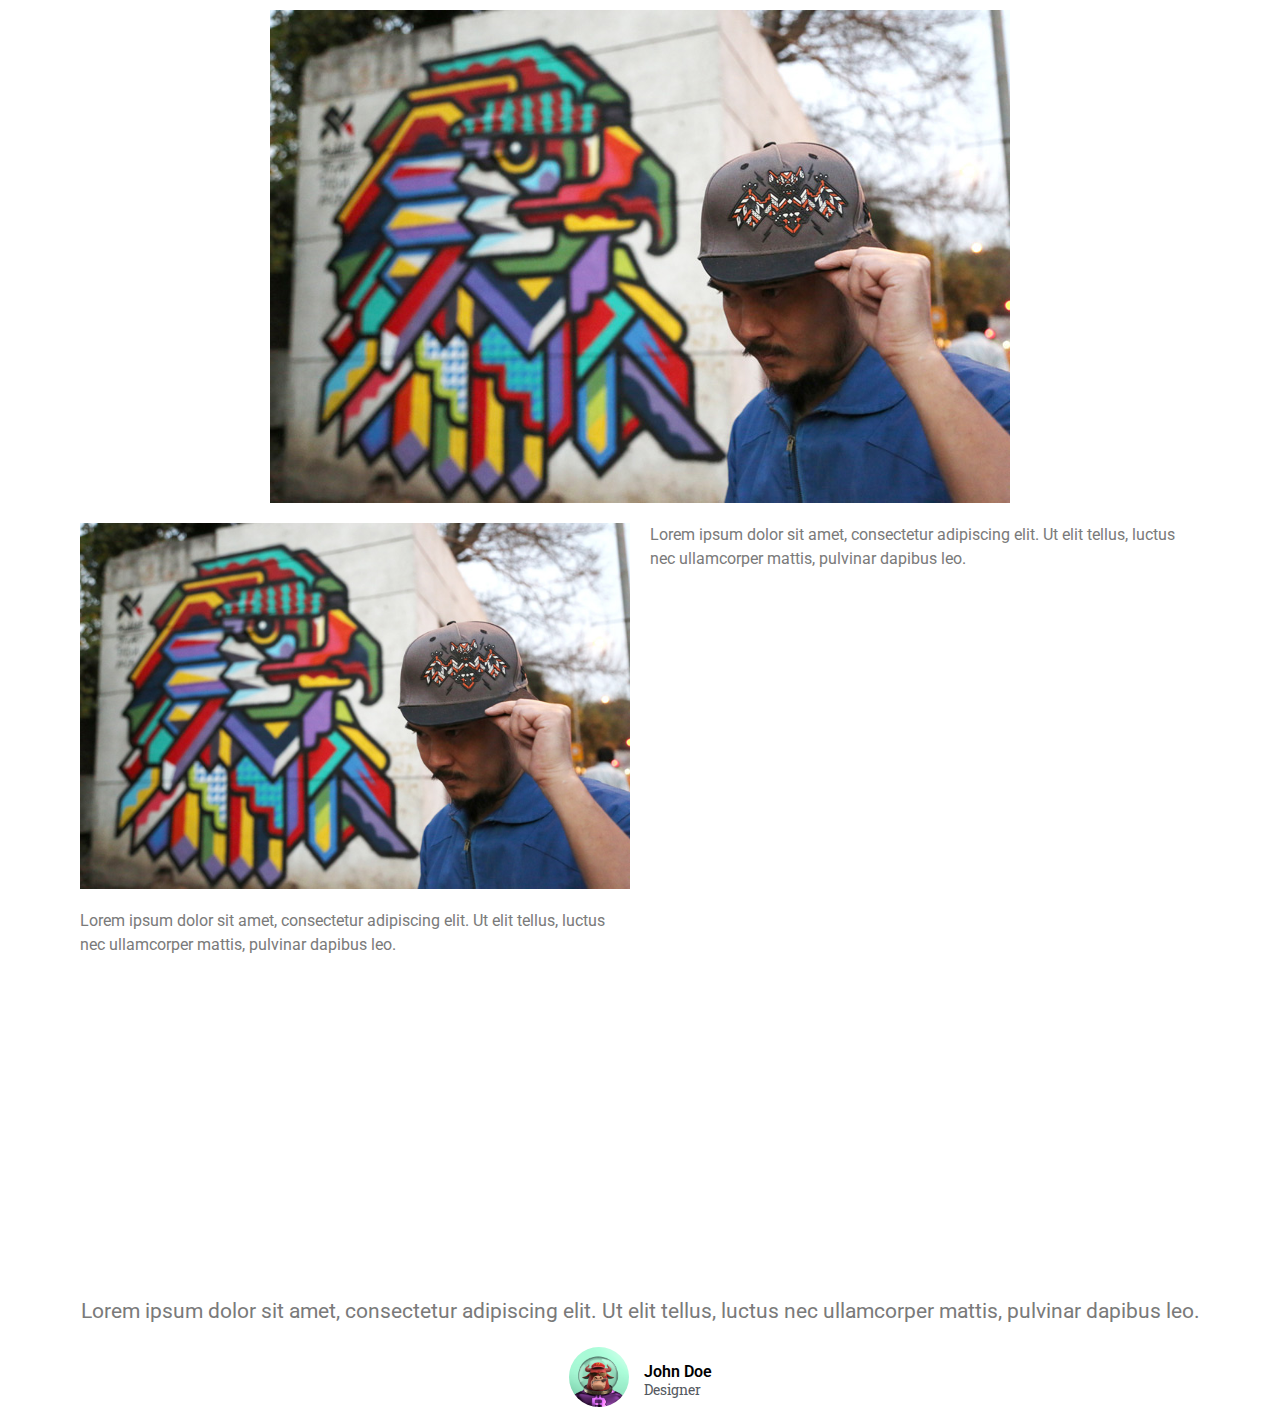
==== about/index.html @ 9af75d00 "3" ====
<!DOCTYPE html>
<html lang="en-US">
<head>
	<meta charset="UTF-8">
		<title>About &#8211; Rukkiat</title>
<meta name="robots" content="max-image-preview:large">
<link rel="dns-prefetch" href="//s.w.org">
<link rel="alternate" type="application/rss+xml" title="Rukkiat &raquo; Feed" href="/feed/">
<link rel="alternate" type="application/rss+xml" title="Rukkiat &raquo; Comments Feed" href="/comments/feed/">
		<script type="text/javascript">
			window._wpemojiSettings = {"baseUrl":"https:\/\/s.w.org\/images\/core\/emoji\/13.1.0\/72x72\/","ext":".png","svgUrl":"https:\/\/s.w.org\/images\/core\/emoji\/13.1.0\/svg\/","svgExt":".svg","source":{"concatemoji":"\/wp-includes\/js\/wp-emoji-release.min.js?ver=5.8"}};
			!function(e,a,t){var n,r,o,i=a.createElement("canvas"),p=i.getContext&&i.getContext("2d");function s(e,t){var a=String.fromCharCode;p.clearRect(0,0,i.width,i.height),p.fillText(a.apply(this,e),0,0);e=i.toDataURL();return p.clearRect(0,0,i.width,i.height),p.fillText(a.apply(this,t),0,0),e===i.toDataURL()}function c(e){var t=a.createElement("script");t.src=e,t.defer=t.type="text/javascript",a.getElementsByTagName("head")[0].appendChild(t)}for(o=Array("flag","emoji"),t.supports={everything:!0,everythingExceptFlag:!0},r=0;r<o.length;r++)t.supports[o[r]]=function(e){if(!p||!p.fillText)return!1;switch(p.textBaseline="top",p.font="600 32px Arial",e){case"flag":return s([127987,65039,8205,9895,65039],[127987,65039,8203,9895,65039])?!1:!s([55356,56826,55356,56819],[55356,56826,8203,55356,56819])&&!s([55356,57332,56128,56423,56128,56418,56128,56421,56128,56430,56128,56423,56128,56447],[55356,57332,8203,56128,56423,8203,56128,56418,8203,56128,56421,8203,56128,56430,8203,56128,56423,8203,56128,56447]);case"emoji":return!s([10084,65039,8205,55357,56613],[10084,65039,8203,55357,56613])}return!1}(o[r]),t.supports.everything=t.supports.everything&&t.supports[o[r]],"flag"!==o[r]&&(t.supports.everythingExceptFlag=t.supports.everythingExceptFlag&&t.supports[o[r]]);t.supports.everythingExceptFlag=t.supports.everythingExceptFlag&&!t.supports.flag,t.DOMReady=!1,t.readyCallback=function(){t.DOMReady=!0},t.supports.everything||(n=function(){t.readyCallback()},a.addEventListener?(a.addEventListener("DOMContentLoaded",n,!1),e.addEventListener("load",n,!1)):(e.attachEvent("onload",n),a.attachEvent("onreadystatechange",function(){"complete"===a.readyState&&t.readyCallback()})),(n=t.source||{}).concatemoji?c(n.concatemoji):n.wpemoji&&n.twemoji&&(c(n.twemoji),c(n.wpemoji)))}(window,document,window._wpemojiSettings);
		</script>
		<style type="text/css">img.wp-smiley,
img.emoji {
	display: inline !important;
	border: none !important;
	box-shadow: none !important;
	height: 1em !important;
	width: 1em !important;
	margin: 0 .07em !important;
	vertical-align: -0.1em !important;
	background: none !important;
	padding: 0 !important;
}</style>
	<link rel="stylesheet" id="wp-block-library-css" href="/wp-includes/css/dist/block-library/style.min.css?ver=5.8" type="text/css" media="all">
<link rel="stylesheet" id="contact-form-7-css" href="/wp-content/plugins/contact-form-7/includes/css/styles.css?ver=5.4.2" type="text/css" media="all">
<link rel="stylesheet" id="hello-elementor-css" href="/wp-content/themes/hello-elementor/style.min.css?ver=2.4.1" type="text/css" media="all">
<link rel="stylesheet" id="hello-elementor-theme-style-css" href="/wp-content/themes/hello-elementor/theme.min.css?ver=2.4.1" type="text/css" media="all">
<link rel="stylesheet" id="elementor-frontend-css" href="/wp-content/plugins/elementor/assets/css/frontend.min.css?ver=3.3.1" type="text/css" media="all">
<style id="elementor-frontend-inline-css" type="text/css">@font-face{font-family:eicons;src:url(/wp-content/plugins/elementor/assets/lib/eicons/fonts/eicons.eot?5.10.0);src:url(/wp-content/plugins/elementor/assets/lib/eicons/fonts/eicons.eot?5.10.0#iefix) format("embedded-opentype"),url(/wp-content/plugins/elementor/assets/lib/eicons/fonts/eicons.woff2?5.10.0) format("woff2"),url(/wp-content/plugins/elementor/assets/lib/eicons/fonts/eicons.woff?5.10.0) format("woff"),url(/wp-content/plugins/elementor/assets/lib/eicons/fonts/eicons.ttf?5.10.0) format("truetype"),url(/wp-content/plugins/elementor/assets/lib/eicons/fonts/eicons.svg?5.10.0#eicon) format("svg");font-weight:400;font-style:normal}</style>
<link rel="stylesheet" id="elementor-post-5-css" href="/wp-content/uploads/elementor/css/post-5.css?ver=1628409809" type="text/css" media="all">
<link rel="stylesheet" id="elementor-icons-css" href="/wp-content/plugins/elementor/assets/lib/eicons/css/elementor-icons.min.css?ver=5.12.0" type="text/css" media="all">
<link rel="stylesheet" id="elementor-global-css" href="/wp-content/uploads/elementor/css/global.css?ver=1628410390" type="text/css" media="all">
<link rel="stylesheet" id="google-fonts-1-css" href="https://fonts.googleapis.com/css?family=Roboto%3A100%2C100italic%2C200%2C200italic%2C300%2C300italic%2C400%2C400italic%2C500%2C500italic%2C600%2C600italic%2C700%2C700italic%2C800%2C800italic%2C900%2C900italic%7CRoboto+Slab%3A100%2C100italic%2C200%2C200italic%2C300%2C300italic%2C400%2C400italic%2C500%2C500italic%2C600%2C600italic%2C700%2C700italic%2C800%2C800italic%2C900%2C900italic&#038;display=auto&#038;ver=5.8" type="text/css" media="all">
		<script>
			/* <![CDATA[ */
			var rcewpp = {
				"ajax_url":"/wp-admin/admin-ajax.php",
				"nonce": "a46f7998d0",
				"home_url": ""
			};
			/* ]]\> */
		</script>
		<script type="text/javascript" src="/wp-includes/js/jquery/jquery.min.js?ver=3.6.0" id="jquery-core-js"></script>
<script type="text/javascript" src="/wp-includes/js/jquery/jquery-migrate.min.js?ver=3.3.2" id="jquery-migrate-js"></script>
<link rel="https://api.w.org/" href="/wp-json/">
<link rel="alternate" type="application/json" href="/wp-json/wp/v2/pages/26">
<link rel="EditURI" type="application/rsd+xml" title="RSD" href="/xmlrpc.php?rsd">
<link rel="wlwmanifest" type="application/wlwmanifest+xml" href="/wp-includes/wlwmanifest.xml"> 
<meta name="generator" content="WordPress 5.8">
<link rel="canonical" href="/about/">
<link rel="shortlink" href="/?p=26">
<link rel="alternate" type="application/json+oembed" href="/wp-json/oembed/1.0/embed?url=%2Fabout%2F">
<link rel="alternate" type="text/xml+oembed" href="/wp-json/oembed/1.0/embed?url=%2Fabout%2F&#038;format=xml">
	<meta name="viewport" content="width=device-width, initial-scale=1.0, viewport-fit=cover">
</head>
<body class="page-template page-template-elementor_canvas page page-id-26 wp-custom-logo elementor-default elementor-template-canvas elementor-kit-5 elementor-page elementor-page-26">
			<div data-elementor-type="wp-page" data-elementor-id="26" class="elementor elementor-26" data-elementor-settings="[]">
							<div class="elementor-section-wrap">
							<section class="elementor-section elementor-top-section elementor-element elementor-element-82b0b94 elementor-section-boxed elementor-section-height-default elementor-section-height-default elementor-invisible" data-id="82b0b94" data-element_type="section" data-settings="{&quot;animation&quot;:&quot;fadeInUp&quot;}">
						<div class="elementor-container elementor-column-gap-default">
					<div class="elementor-column elementor-col-100 elementor-top-column elementor-element elementor-element-0d134ef" data-id="0d134ef" data-element_type="column">
			<div class="elementor-widget-wrap elementor-element-populated">
								<div class="elementor-element elementor-element-d930f3a elementor-widget elementor-widget-image" data-id="d930f3a" data-element_type="widget" data-widget_type="image.default">
				<div class="elementor-widget-container">
															<img width="740" height="493" src="/wp-content/uploads/2021/08/brooklyn-street-art-rukkit_pranav-mehta-new-delhi-street-art-india-02-15-web-4.jpg" class="attachment-large size-large" alt="" loading="lazy" srcset="/wp-content/uploads/2021/08/brooklyn-street-art-rukkit_pranav-mehta-new-delhi-street-art-india-02-15-web-4.jpg 740w, /wp-content/uploads/2021/08/brooklyn-street-art-rukkit_pranav-mehta-new-delhi-street-art-india-02-15-web-4-300x200.jpg 300w" sizes="(max-width: 740px) 100vw, 740px">															</div>
				</div>
					</div>
		</div>
							</div>
		</section>
				<section class="elementor-section elementor-top-section elementor-element elementor-element-dba617e elementor-section-boxed elementor-section-height-default elementor-section-height-default" data-id="dba617e" data-element_type="section">
						<div class="elementor-container elementor-column-gap-default">
					<div class="elementor-column elementor-col-50 elementor-top-column elementor-element elementor-element-863deff" data-id="863deff" data-element_type="column">
			<div class="elementor-widget-wrap elementor-element-populated">
								<div class="elementor-element elementor-element-8714e3c elementor-invisible elementor-widget elementor-widget-image" data-id="8714e3c" data-element_type="widget" data-settings="{&quot;_animation&quot;:&quot;fadeInRight&quot;}" data-widget_type="image.default">
				<div class="elementor-widget-container">
															<img width="740" height="493" src="/wp-content/uploads/2021/08/brooklyn-street-art-rukkit_pranav-mehta-new-delhi-street-art-india-02-15-web-4.jpg" class="attachment-large size-large" alt="" loading="lazy" srcset="/wp-content/uploads/2021/08/brooklyn-street-art-rukkit_pranav-mehta-new-delhi-street-art-india-02-15-web-4.jpg 740w, /wp-content/uploads/2021/08/brooklyn-street-art-rukkit_pranav-mehta-new-delhi-street-art-india-02-15-web-4-300x200.jpg 300w" sizes="(max-width: 740px) 100vw, 740px">															</div>
				</div>
					</div>
		</div>
				<div class="elementor-column elementor-col-50 elementor-top-column elementor-element elementor-element-c6c9f67" data-id="c6c9f67" data-element_type="column">
			<div class="elementor-widget-wrap elementor-element-populated">
								<div class="elementor-element elementor-element-fffaead elementor-widget elementor-widget-text-editor" data-id="fffaead" data-element_type="widget" data-widget_type="text-editor.default">
				<div class="elementor-widget-container">
								<p>Lorem ipsum dolor sit amet, consectetur adipiscing elit. Ut elit tellus, luctus nec ullamcorper mattis, pulvinar dapibus leo.</p>						</div>
				</div>
					</div>
		</div>
							</div>
		</section>
				<section class="elementor-section elementor-top-section elementor-element elementor-element-5934246 elementor-section-boxed elementor-section-height-default elementor-section-height-default" data-id="5934246" data-element_type="section">
						<div class="elementor-container elementor-column-gap-default">
					<div class="elementor-column elementor-col-50 elementor-top-column elementor-element elementor-element-d842a00" data-id="d842a00" data-element_type="column">
			<div class="elementor-widget-wrap elementor-element-populated">
								<div class="elementor-element elementor-element-6d021fa elementor-widget elementor-widget-text-editor" data-id="6d021fa" data-element_type="widget" data-widget_type="text-editor.default">
				<div class="elementor-widget-container">
								<p>Lorem ipsum dolor sit amet, consectetur adipiscing elit. Ut elit tellus, luctus nec ullamcorper mattis, pulvinar dapibus leo.</p>						</div>
				</div>
					</div>
		</div>
				<div class="elementor-column elementor-col-50 elementor-top-column elementor-element elementor-element-4a0b9d9" data-id="4a0b9d9" data-element_type="column">
			<div class="elementor-widget-wrap elementor-element-populated">
								<div class="elementor-element elementor-element-dd2e26c elementor-invisible elementor-widget elementor-widget-image" data-id="dd2e26c" data-element_type="widget" data-settings="{&quot;_animation&quot;:&quot;fadeInLeft&quot;}" data-widget_type="image.default">
				<div class="elementor-widget-container">
															<img width="740" height="493" src="/wp-content/uploads/2021/08/brooklyn-street-art-rukkit_pranav-mehta-new-delhi-street-art-india-02-15-web-3-1.jpg" class="attachment-large size-large" alt="" loading="lazy" srcset="/wp-content/uploads/2021/08/brooklyn-street-art-rukkit_pranav-mehta-new-delhi-street-art-india-02-15-web-3-1.jpg 740w, /wp-content/uploads/2021/08/brooklyn-street-art-rukkit_pranav-mehta-new-delhi-street-art-india-02-15-web-3-1-300x200.jpg 300w" sizes="(max-width: 740px) 100vw, 740px">															</div>
				</div>
					</div>
		</div>
							</div>
		</section>
				<section class="elementor-section elementor-top-section elementor-element elementor-element-200b4a1 elementor-section-boxed elementor-section-height-default elementor-section-height-default" data-id="200b4a1" data-element_type="section">
						<div class="elementor-container elementor-column-gap-default">
					<div class="elementor-column elementor-col-100 elementor-top-column elementor-element elementor-element-8a91055" data-id="8a91055" data-element_type="column">
			<div class="elementor-widget-wrap elementor-element-populated">
								<div class="elementor-element elementor-element-5a624de elementor-widget elementor-widget-testimonial" data-id="5a624de" data-element_type="widget" data-widget_type="testimonial.default">
				<div class="elementor-widget-container">
					<div class="elementor-testimonial-wrapper elementor-testimonial-text-align-center">
							<div class="elementor-testimonial-content">Lorem ipsum dolor sit amet, consectetur adipiscing elit. Ut elit tellus, luctus nec ullamcorper mattis, pulvinar dapibus leo.</div>
			
						<div class="elementor-testimonial-meta elementor-has-image elementor-testimonial-image-position-aside">
				<div class="elementor-testimonial-meta-inner">
											<div class="elementor-testimonial-image">
							<img width="2048" height="2048" src="/wp-content/uploads/2021/08/unnamed.png" class="attachment-full size-full" alt="" loading="lazy" srcset="/wp-content/uploads/2021/08/unnamed.png 2048w, /wp-content/uploads/2021/08/unnamed-300x300.png 300w, /wp-content/uploads/2021/08/unnamed-1024x1024.png 1024w, /wp-content/uploads/2021/08/unnamed-150x150.png 150w, /wp-content/uploads/2021/08/unnamed-768x768.png 768w, /wp-content/uploads/2021/08/unnamed-1536x1536.png 1536w" sizes="(max-width: 2048px) 100vw, 2048px">						</div>
					
										<div class="elementor-testimonial-details">
														<div class="elementor-testimonial-name">John Doe</div>
																						<div class="elementor-testimonial-job">Designer</div>
													</div>
									</div>
			</div>
					</div>
				</div>
				</div>
					</div>
		</div>
							</div>
		</section>
						</div>
					</div>
		<link rel="stylesheet" id="e-animations-css" href="/wp-content/plugins/elementor/assets/lib/animations/animations.min.css?ver=3.3.1" type="text/css" media="all">
<script type="text/javascript" src="/wp-includes/js/dist/vendor/regenerator-runtime.min.js?ver=0.13.7" id="regenerator-runtime-js"></script>
<script type="text/javascript" src="/wp-includes/js/dist/vendor/wp-polyfill.min.js?ver=3.15.0" id="wp-polyfill-js"></script>
<script type="text/javascript" id="contact-form-7-js-extra">
/* <![CDATA[ */
var wpcf7 = {"api":{"root":"\/wp-json\/","namespace":"contact-form-7\/v1"}};
/* ]]> */
</script>
<script type="text/javascript" src="/wp-content/plugins/contact-form-7/includes/js/index.js?ver=5.4.2" id="contact-form-7-js"></script>
<script type="text/javascript" src="/wp-content/themes/hello-elementor/assets/js/hello-frontend.min.js?ver=1.0.0" id="hello-theme-frontend-js"></script>
<script type="text/javascript" src="/wp-includes/js/wp-embed.min.js?ver=5.8" id="wp-embed-js"></script>
<script type="text/javascript" src="/wp-content/plugins/elementor/assets/js/webpack.runtime.min.js?ver=3.3.1" id="elementor-webpack-runtime-js"></script>
<script type="text/javascript" src="/wp-content/plugins/elementor/assets/js/frontend-modules.min.js?ver=3.3.1" id="elementor-frontend-modules-js"></script>
<script type="text/javascript" src="/wp-content/plugins/elementor/assets/lib/waypoints/waypoints.min.js?ver=4.0.2" id="elementor-waypoints-js"></script>
<script type="text/javascript" src="/wp-includes/js/jquery/ui/core.min.js?ver=1.12.1" id="jquery-ui-core-js"></script>
<script type="text/javascript" src="/wp-content/plugins/elementor/assets/lib/swiper/swiper.min.js?ver=5.3.6" id="swiper-js"></script>
<script type="text/javascript" src="/wp-content/plugins/elementor/assets/lib/share-link/share-link.min.js?ver=3.3.1" id="share-link-js"></script>
<script type="text/javascript" src="/wp-content/plugins/elementor/assets/lib/dialog/dialog.min.js?ver=4.8.1" id="elementor-dialog-js"></script>
<script type="text/javascript" id="elementor-frontend-js-before">
var elementorFrontendConfig = {"environmentMode":{"edit":false,"wpPreview":false,"isScriptDebug":false},"i18n":{"shareOnFacebook":"Share on Facebook","shareOnTwitter":"Share on Twitter","pinIt":"Pin it","download":"Download","downloadImage":"Download image","fullscreen":"Fullscreen","zoom":"Zoom","share":"Share","playVideo":"Play Video","previous":"Previous","next":"Next","close":"Close"},"is_rtl":false,"breakpoints":{"xs":0,"sm":480,"md":768,"lg":1025,"xl":1440,"xxl":1600},"responsive":{"breakpoints":{"mobile":{"label":"Mobile","value":767,"direction":"max","is_enabled":true,"default_value":767},"mobile_extra":{"label":"Mobile Extra","value":880,"direction":"max","is_enabled":false,"default_value":880},"tablet":{"label":"Tablet","value":1024,"direction":"max","is_enabled":true,"default_value":1024},"tablet_extra":{"label":"Tablet Extra","value":1365,"direction":"max","is_enabled":false,"default_value":1365},"laptop":{"label":"Laptop","value":1620,"direction":"max","is_enabled":false,"default_value":1620},"widescreen":{"label":"Widescreen","value":2400,"direction":"min","is_enabled":false,"default_value":2400}}},"version":"3.3.1","is_static":false,"experimentalFeatures":{"e_dom_optimization":true,"a11y_improvements":true,"e_import_export":true,"hello-theme-header-footer":true,"landing-pages":true,"elements-color-picker":true,"admin-top-bar":true},"urls":{"assets":"\/wp-content\/plugins\/elementor\/assets\/"},"settings":{"page":[],"editorPreferences":[]},"kit":{"active_breakpoints":["viewport_mobile","viewport_tablet"],"global_image_lightbox":"yes","lightbox_enable_counter":"yes","lightbox_enable_fullscreen":"yes","lightbox_enable_zoom":"yes","lightbox_enable_share":"yes","lightbox_title_src":"title","lightbox_description_src":"description","hello_header_logo_type":"logo","hello_header_menu_layout":"horizontal","hello_footer_logo_type":"logo"},"post":{"id":26,"title":"About%20%E2%80%93%20Rukkiat","excerpt":"","featuredImage":false}};
</script>
<script type="text/javascript" src="/wp-content/plugins/elementor/assets/js/frontend.min.js?ver=3.3.1" id="elementor-frontend-js"></script>
<script type="text/javascript" src="/wp-content/plugins/elementor/assets/js/preloaded-modules.min.js?ver=3.3.1" id="preloaded-modules-js"></script>
	</body>
</html>
---- wp-includes/css/dist/block-library/style.min.css ----
@charset "UTF-8";#start-resizable-editor-section{display:none}.wp-block-audio{margin:0 0 1em}.wp-block-audio figcaption{margin-top:.5em;margin-bottom:1em}.wp-block-audio audio{width:100%;min-width:300px}.wp-block-button__link{color:#fff;background-color:#32373c;border-radius:9999px;box-shadow:none;cursor:pointer;display:inline-block;font-size:1.125em;padding:calc(.667em + 2px) calc(1.333em + 2px);text-align:center;text-decoration:none;overflow-wrap:break-word;box-sizing:border-box}.wp-block-button__link:active,.wp-block-button__link:focus,.wp-block-button__link:hover,.wp-block-button__link:visited{color:#fff}.wp-block-button__link.aligncenter{text-align:center}.wp-block-button__link.alignright{text-align:right}.wp-block-buttons>.wp-block-button.has-custom-width{max-width:none}.wp-block-buttons>.wp-block-button.has-custom-width .wp-block-button__link{width:100%}.wp-block-buttons>.wp-block-button.has-custom-font-size .wp-block-button__link{font-size:inherit}.wp-block-buttons>.wp-block-button.wp-block-button__width-25{width:calc(25% - .5em)}.wp-block-buttons>.wp-block-button.wp-block-button__width-50{width:calc(50% - .5em)}.wp-block-buttons>.wp-block-button.wp-block-button__width-75{width:calc(75% - .5em)}.wp-block-buttons>.wp-block-button.wp-block-button__width-100{width:calc(100% - .5em)}.wp-block-buttons>.wp-block-button.wp-block-button__width-100:only-child{margin-right:0;width:100%}@supports (column-gap:0.5em){.wp-block-buttons.is-content-justification-right>.wp-block-button.wp-block-button,.wp-block-buttons>.wp-block-button.wp-block-button{margin-right:0;margin-left:0}.wp-block-buttons>.wp-block-button.wp-block-button__width-25{width:calc(25% - .375em)}.wp-block-buttons>.wp-block-button.wp-block-button__width-50{width:calc(50% - .25em)}.wp-block-buttons>.wp-block-button.wp-block-button__width-75{width:calc(75% - .125em)}.wp-block-buttons>.wp-block-button.wp-block-button__width-100{width:auto;flex-basis:100%}}.wp-block-button.is-style-squared,.wp-block-button__link.wp-block-button.is-style-squared{border-radius:0}.wp-block-button.no-border-radius,.wp-block-button__link.no-border-radius{border-radius:0!important}.is-style-outline>.wp-block-button__link,.wp-block-button__link.is-style-outline{border:2px solid;padding:.667em 1.333em}.is-style-outline>.wp-block-button__link:not(.has-text-color),.wp-block-button__link.is-style-outline:not(.has-text-color){color:currentColor}.is-style-outline>.wp-block-button__link:not(.has-background),.wp-block-button__link.is-style-outline:not(.has-background){background-color:transparent}.wp-block-buttons{display:flex;flex-direction:row;flex-wrap:wrap;column-gap:.5em}.wp-block-buttons.is-vertical{flex-direction:column}.wp-block-buttons.is-vertical>.wp-block-button{margin-right:0}.wp-block-buttons.is-vertical>.wp-block-button:last-child{margin-bottom:0}.wp-block-buttons>.wp-block-button{display:inline-block;margin-left:0;margin-right:.5em;margin-bottom:.5em}.wp-block-buttons>.wp-block-button:last-child{margin-right:0}.wp-block-buttons.is-content-justification-left{justify-content:flex-start}.wp-block-buttons.is-content-justification-left.is-vertical{align-items:flex-start}.wp-block-buttons.is-content-justification-center{justify-content:center}.wp-block-buttons.is-content-justification-center.is-vertical{align-items:center}.wp-block-buttons.is-content-justification-right{justify-content:flex-end}.wp-block-buttons.is-content-justification-right>.wp-block-button{margin-left:.5em;margin-right:0}.wp-block-buttons.is-content-justification-right>.wp-block-button:first-child{margin-left:0}.wp-block-buttons.is-content-justification-right.is-vertical{align-items:flex-end}.wp-block-buttons.is-content-justification-space-between{justify-content:space-between}.wp-block-buttons.aligncenter{text-align:center}.wp-block-buttons.alignleft .wp-block-button{margin-left:0;margin-right:.5em}.wp-block-buttons.alignleft .wp-block-button:last-child{margin-right:0}.wp-block-buttons.alignright .wp-block-button{margin-right:0;margin-left:.5em}.wp-block-buttons.alignright .wp-block-button:first-child{margin-left:0}.wp-block-buttons:not(.is-content-justification-space-between,.is-content-justification-right,.is-content-justification-left,.is-content-justification-center) .wp-block-button.aligncenter{margin-left:auto;margin-right:auto;margin-bottom:.5em;width:100%}.wp-block-button.aligncenter,.wp-block-calendar{text-align:center}.wp-block-calendar tbody td,.wp-block-calendar th{padding:.25em;border:1px solid #ddd}.wp-block-calendar tfoot td{border:none}.wp-block-calendar table{width:100%;border-collapse:collapse}.wp-block-calendar table th{font-weight:400;background:#ddd}.wp-block-calendar a{text-decoration:underline}.wp-block-calendar table caption,.wp-block-calendar table tbody{color:#40464d}.wp-block-categories.alignleft{margin-right:2em}.wp-block-categories.alignright{margin-left:2em}.wp-block-code code{display:block;white-space:pre-wrap;overflow-wrap:break-word}.wp-block-columns{display:flex;margin-bottom:1.75em;box-sizing:border-box;flex-wrap:wrap}@media (min-width:782px){.wp-block-columns{flex-wrap:nowrap}}.wp-block-columns.has-background{padding:1.25em 2.375em}.wp-block-columns.are-vertically-aligned-top{align-items:flex-start}.wp-block-columns.are-vertically-aligned-center{align-items:center}.wp-block-columns.are-vertically-aligned-bottom{align-items:flex-end}.wp-block-column{flex-grow:1;min-width:0;word-break:break-word;overflow-wrap:break-word}@media (max-width:599px){.wp-block-column{flex-basis:100%!important}}@media (min-width:600px) and (max-width:781px){.wp-block-column:not(:only-child){flex-basis:calc(50% - 1em)!important;flex-grow:0}.wp-block-column:nth-child(2n){margin-left:2em}}@media (min-width:782px){.wp-block-column{flex-basis:0;flex-grow:1}.wp-block-column[style*=flex-basis]{flex-grow:0}.wp-block-column:not(:first-child){margin-left:2em}}.wp-block-column.is-vertically-aligned-top{align-self:flex-start}.wp-block-column.is-vertically-aligned-center{align-self:center}.wp-block-column.is-vertically-aligned-bottom{align-self:flex-end}.wp-block-column.is-vertically-aligned-bottom,.wp-block-column.is-vertically-aligned-center,.wp-block-column.is-vertically-aligned-top{width:100%}.wp-block-cover,.wp-block-cover-image{position:relative;background-size:cover;background-position:50%;min-height:430px;width:100%;display:flex;justify-content:center;align-items:center;padding:1em;box-sizing:border-box}.wp-block-cover-image.has-parallax,.wp-block-cover.has-parallax{background-attachment:fixed}@supports (-webkit-overflow-scrolling:touch){.wp-block-cover-image.has-parallax,.wp-block-cover.has-parallax{background-attachment:scroll}}@media (prefers-reduced-motion:reduce){.wp-block-cover-image.has-parallax,.wp-block-cover.has-parallax{background-attachment:scroll}}.wp-block-cover-image.is-repeated,.wp-block-cover.is-repeated{background-repeat:repeat;background-size:auto}.wp-block-cover-image.has-background-dim:not([class*=-background-color]),.wp-block-cover.has-background-dim:not([class*=-background-color]){background-color:#000}.wp-block-cover-image.has-background-dim:before,.wp-block-cover.has-background-dim:before{content:"";background-color:inherit}.wp-block-cover-image.has-background-dim:not(.has-background-gradient):before,.wp-block-cover-image .wp-block-cover__gradient-background,.wp-block-cover.has-background-dim:not(.has-background-gradient):before,.wp-block-cover .wp-block-cover__gradient-background{position:absolute;top:0;left:0;bottom:0;right:0;z-index:1;opacity:.5}.wp-block-cover-image.has-background-dim.has-background-dim-10 .wp-block-cover__gradient-background,.wp-block-cover-image.has-background-dim.has-background-dim-10:not(.has-background-gradient):before,.wp-block-cover.has-background-dim.has-background-dim-10 .wp-block-cover__gradient-background,.wp-block-cover.has-background-dim.has-background-dim-10:not(.has-background-gradient):before{opacity:.1}.wp-block-cover-image.has-background-dim.has-background-dim-20 .wp-block-cover__gradient-background,.wp-block-cover-image.has-background-dim.has-background-dim-20:not(.has-background-gradient):before,.wp-block-cover.has-background-dim.has-background-dim-20 .wp-block-cover__gradient-background,.wp-block-cover.has-background-dim.has-background-dim-20:not(.has-background-gradient):before{opacity:.2}.wp-block-cover-image.has-background-dim.has-background-dim-30 .wp-block-cover__gradient-background,.wp-block-cover-image.has-background-dim.has-background-dim-30:not(.has-background-gradient):before,.wp-block-cover.has-background-dim.has-background-dim-30 .wp-block-cover__gradient-background,.wp-block-cover.has-background-dim.has-background-dim-30:not(.has-background-gradient):before{opacity:.3}.wp-block-cover-image.has-background-dim.has-background-dim-40 .wp-block-cover__gradient-background,.wp-block-cover-image.has-background-dim.has-background-dim-40:not(.has-background-gradient):before,.wp-block-cover.has-background-dim.has-background-dim-40 .wp-block-cover__gradient-background,.wp-block-cover.has-background-dim.has-background-dim-40:not(.has-background-gradient):before{opacity:.4}.wp-block-cover-image.has-background-dim.has-background-dim-50 .wp-block-cover__gradient-background,.wp-block-cover-image.has-background-dim.has-background-dim-50:not(.has-background-gradient):before,.wp-block-cover.has-background-dim.has-background-dim-50 .wp-block-cover__gradient-background,.wp-block-cover.has-background-dim.has-background-dim-50:not(.has-background-gradient):before{opacity:.5}.wp-block-cover-image.has-background-dim.has-background-dim-60 .wp-block-cover__gradient-background,.wp-block-cover-image.has-background-dim.has-background-dim-60:not(.has-background-gradient):before,.wp-block-cover.has-background-dim.has-background-dim-60 .wp-block-cover__gradient-background,.wp-block-cover.has-background-dim.has-background-dim-60:not(.has-background-gradient):before{opacity:.6}.wp-block-cover-image.has-background-dim.has-background-dim-70 .wp-block-cover__gradient-background,.wp-block-cover-image.has-background-dim.has-background-dim-70:not(.has-background-gradient):before,.wp-block-cover.has-background-dim.has-background-dim-70 .wp-block-cover__gradient-background,.wp-block-cover.has-background-dim.has-background-dim-70:not(.has-background-gradient):before{opacity:.7}.wp-block-cover-image.has-background-dim.has-background-dim-80 .wp-block-cover__gradient-background,.wp-block-cover-image.has-background-dim.has-background-dim-80:not(.has-background-gradient):before,.wp-block-cover.has-background-dim.has-background-dim-80 .wp-block-cover__gradient-background,.wp-block-cover.has-background-dim.has-background-dim-80:not(.has-background-gradient):before{opacity:.8}.wp-block-cover-image.has-background-dim.has-background-dim-90 .wp-block-cover__gradient-background,.wp-block-cover-image.has-background-dim.has-background-dim-90:not(.has-background-gradient):before,.wp-block-cover.has-background-dim.has-background-dim-90 .wp-block-cover__gradient-background,.wp-block-cover.has-background-dim.has-background-dim-90:not(.has-background-gradient):before{opacity:.9}.wp-block-cover-image.has-background-dim.has-background-dim-100 .wp-block-cover__gradient-background,.wp-block-cover-image.has-background-dim.has-background-dim-100:not(.has-background-gradient):before,.wp-block-cover.has-background-dim.has-background-dim-100 .wp-block-cover__gradient-background,.wp-block-cover.has-background-dim.has-background-dim-100:not(.has-background-gradient):before{opacity:1}.wp-block-cover-image.alignleft,.wp-block-cover-image.alignright,.wp-block-cover.alignleft,.wp-block-cover.alignright{max-width:420px;width:100%}.wp-block-cover-image:after,.wp-block-cover:after{display:block;content:"";font-size:0;min-height:inherit}@supports (position:sticky){.wp-block-cover-image:after,.wp-block-cover:after{content:none}}.wp-block-cover-image.aligncenter,.wp-block-cover-image.alignleft,.wp-block-cover-image.alignright,.wp-block-cover.aligncenter,.wp-block-cover.alignleft,.wp-block-cover.alignright{display:flex}.wp-block-cover-image .wp-block-cover__inner-container,.wp-block-cover .wp-block-cover__inner-container{width:100%;z-index:1;color:#fff}.wp-block-cover-image h1:not(.has-text-color),.wp-block-cover-image h2:not(.has-text-color),.wp-block-cover-image h3:not(.has-text-color),.wp-block-cover-image h4:not(.has-text-color),.wp-block-cover-image h5:not(.has-text-color),.wp-block-cover-image h6:not(.has-text-color),.wp-block-cover-image p:not(.has-text-color),.wp-block-cover h1:not(.has-text-color),.wp-block-cover h2:not(.has-text-color),.wp-block-cover h3:not(.has-text-color),.wp-block-cover h4:not(.has-text-color),.wp-block-cover h5:not(.has-text-color),.wp-block-cover h6:not(.has-text-color),.wp-block-cover p:not(.has-text-color){color:inherit}.wp-block-cover-image.is-position-top-left,.wp-block-cover.is-position-top-left{align-items:flex-start;justify-content:flex-start}.wp-block-cover-image.is-position-top-center,.wp-block-cover.is-position-top-center{align-items:flex-start;justify-content:center}.wp-block-cover-image.is-position-top-right,.wp-block-cover.is-position-top-right{align-items:flex-start;justify-content:flex-end}.wp-block-cover-image.is-position-center-left,.wp-block-cover.is-position-center-left{align-items:center;justify-content:flex-start}.wp-block-cover-image.is-position-center-center,.wp-block-cover.is-position-center-center{align-items:center;justify-content:center}.wp-block-cover-image.is-position-center-right,.wp-block-cover.is-position-center-right{align-items:center;justify-content:flex-end}.wp-block-cover-image.is-position-bottom-left,.wp-block-cover.is-position-bottom-left{align-items:flex-end;justify-content:flex-start}.wp-block-cover-image.is-position-bottom-center,.wp-block-cover.is-position-bottom-center{align-items:flex-end;justify-content:center}.wp-block-cover-image.is-position-bottom-right,.wp-block-cover.is-position-bottom-right{align-items:flex-end;justify-content:flex-end}.wp-block-cover-image.has-custom-content-position.has-custom-content-position .wp-block-cover__inner-container,.wp-block-cover.has-custom-content-position.has-custom-content-position .wp-block-cover__inner-container{margin:0;width:auto}.wp-block-cover-image img.wp-block-cover__image-background,.wp-block-cover-image video.wp-block-cover__video-background,.wp-block-cover img.wp-block-cover__image-background,.wp-block-cover video.wp-block-cover__video-background{position:absolute;top:0;left:0;right:0;bottom:0;margin:0;padding:0;width:100%;height:100%;max-width:none;max-height:none;-o-object-fit:cover;object-fit:cover;outline:none;border:none;box-shadow:none}.wp-block-cover__image-background,.wp-block-cover__video-background{z-index:0}.wp-block-cover-image-text,.wp-block-cover-image-text a,.wp-block-cover-image-text a:active,.wp-block-cover-image-text a:focus,.wp-block-cover-image-text a:hover,.wp-block-cover-text,.wp-block-cover-text a,.wp-block-cover-text a:active,.wp-block-cover-text a:focus,.wp-block-cover-text a:hover,section.wp-block-cover-image h2,section.wp-block-cover-image h2 a,section.wp-block-cover-image h2 a:active,section.wp-block-cover-image h2 a:focus,section.wp-block-cover-image h2 a:hover{color:#fff}.wp-block-cover-image .wp-block-cover.has-left-content{justify-content:flex-start}.wp-block-cover-image .wp-block-cover.has-right-content{justify-content:flex-end}.wp-block-cover-image.has-left-content .wp-block-cover-image-text,.wp-block-cover.has-left-content .wp-block-cover-text,section.wp-block-cover-image.has-left-content>h2{margin-left:0;text-align:left}.wp-block-cover-image.has-right-content .wp-block-cover-image-text,.wp-block-cover.has-right-content .wp-block-cover-text,section.wp-block-cover-image.has-right-content>h2{margin-right:0;text-align:right}.wp-block-cover-image .wp-block-cover-image-text,.wp-block-cover .wp-block-cover-text,section.wp-block-cover-image>h2{font-size:2em;line-height:1.25;z-index:1;margin-bottom:0;max-width:840px;padding:.44em;text-align:center}.wp-block-embed.alignleft,.wp-block-embed.alignright,.wp-block[data-align=left]>[data-type="core/embed"],.wp-block[data-align=right]>[data-type="core/embed"]{max-width:360px;width:100%}.wp-block-embed.alignleft .wp-block-embed__wrapper,.wp-block-embed.alignright .wp-block-embed__wrapper,.wp-block[data-align=left]>[data-type="core/embed"] .wp-block-embed__wrapper,.wp-block[data-align=right]>[data-type="core/embed"] .wp-block-embed__wrapper{min-width:280px}.wp-block-cover .wp-block-embed{min-width:320px;min-height:240px}.wp-block-embed{margin:0 0 1em}.wp-block-embed figcaption{margin-top:.5em;margin-bottom:1em}.wp-block-embed iframe{max-width:100%}.wp-block-embed__wrapper{position:relative}.wp-embed-responsive .wp-has-aspect-ratio .wp-block-embed__wrapper:before{content:"";display:block;padding-top:50%}.wp-embed-responsive .wp-has-aspect-ratio iframe{position:absolute;top:0;right:0;bottom:0;left:0;height:100%;width:100%}.wp-embed-responsive .wp-embed-aspect-21-9 .wp-block-embed__wrapper:before{padding-top:42.85%}.wp-embed-responsive .wp-embed-aspect-18-9 .wp-block-embed__wrapper:before{padding-top:50%}.wp-embed-responsive .wp-embed-aspect-16-9 .wp-block-embed__wrapper:before{padding-top:56.25%}.wp-embed-responsive .wp-embed-aspect-4-3 .wp-block-embed__wrapper:before{padding-top:75%}.wp-embed-responsive .wp-embed-aspect-1-1 .wp-block-embed__wrapper:before{padding-top:100%}.wp-embed-responsive .wp-embed-aspect-9-16 .wp-block-embed__wrapper:before{padding-top:177.77%}.wp-embed-responsive .wp-embed-aspect-1-2 .wp-block-embed__wrapper:before{padding-top:200%}.wp-block-file{margin-bottom:1.5em}.wp-block-file.aligncenter{text-align:center}.wp-block-file.alignright{text-align:right}.wp-block-file .wp-block-file__embed{margin-bottom:1em}.wp-block-file .wp-block-file__button{background:#32373c;border-radius:2em;color:#fff;font-size:.8em;padding:.5em 1em}.wp-block-file a.wp-block-file__button{text-decoration:none}.wp-block-file a.wp-block-file__button:active,.wp-block-file a.wp-block-file__button:focus,.wp-block-file a.wp-block-file__button:hover,.wp-block-file a.wp-block-file__button:visited{box-shadow:none;color:#fff;opacity:.85;text-decoration:none}.wp-block-file *+.wp-block-file__button{margin-left:.75em}.blocks-gallery-grid,.wp-block-gallery{display:flex;flex-wrap:wrap;list-style-type:none;padding:0;margin:0}.blocks-gallery-grid .blocks-gallery-image,.blocks-gallery-grid .blocks-gallery-item,.wp-block-gallery .blocks-gallery-image,.wp-block-gallery .blocks-gallery-item{margin:0 1em 1em 0;display:flex;flex-grow:1;flex-direction:column;justify-content:center;position:relative;align-self:flex-start;width:calc(50% - 1em)}.blocks-gallery-grid .blocks-gallery-image:nth-of-type(2n),.blocks-gallery-grid .blocks-gallery-item:nth-of-type(2n),.wp-block-gallery .blocks-gallery-image:nth-of-type(2n),.wp-block-gallery .blocks-gallery-item:nth-of-type(2n){margin-right:0}.blocks-gallery-grid .blocks-gallery-image figure,.blocks-gallery-grid .blocks-gallery-item figure,.wp-block-gallery .blocks-gallery-image figure,.wp-block-gallery .blocks-gallery-item figure{margin:0;height:100%}@supports (position:sticky){.blocks-gallery-grid .blocks-gallery-image figure,.blocks-gallery-grid .blocks-gallery-item figure,.wp-block-gallery .blocks-gallery-image figure,.wp-block-gallery .blocks-gallery-item figure{display:flex;align-items:flex-end;justify-content:flex-start}}.blocks-gallery-grid .blocks-gallery-image img,.blocks-gallery-grid .blocks-gallery-item img,.wp-block-gallery .blocks-gallery-image img,.wp-block-gallery .blocks-gallery-item img{display:block;max-width:100%;height:auto;width:100%}@supports (position:sticky){.blocks-gallery-grid .blocks-gallery-image img,.blocks-gallery-grid .blocks-gallery-item img,.wp-block-gallery .blocks-gallery-image img,.wp-block-gallery .blocks-gallery-item img{width:auto}}.blocks-gallery-grid .blocks-gallery-image figcaption,.blocks-gallery-grid .blocks-gallery-item figcaption,.wp-block-gallery .blocks-gallery-image figcaption,.wp-block-gallery .blocks-gallery-item figcaption{position:absolute;bottom:0;width:100%;max-height:100%;overflow:auto;padding:3em .77em .7em;color:#fff;text-align:center;font-size:.8em;background:linear-gradient(0deg,rgba(0,0,0,.7),rgba(0,0,0,.3) 70%,transparent);box-sizing:border-box;margin:0}.blocks-gallery-grid .blocks-gallery-image figcaption img,.blocks-gallery-grid .blocks-gallery-item figcaption img,.wp-block-gallery .blocks-gallery-image figcaption img,.wp-block-gallery .blocks-gallery-item figcaption img{display:inline}.blocks-gallery-grid figcaption,.wp-block-gallery figcaption{flex-grow:1}.blocks-gallery-grid.is-cropped .blocks-gallery-image,.blocks-gallery-grid.is-cropped .blocks-gallery-item,.wp-block-gallery.is-cropped .blocks-gallery-image,.wp-block-gallery.is-cropped .blocks-gallery-item{align-self:inherit}.blocks-gallery-grid.is-cropped .blocks-gallery-image a,.blocks-gallery-grid.is-cropped .blocks-gallery-image img,.blocks-gallery-grid.is-cropped .blocks-gallery-item a,.blocks-gallery-grid.is-cropped .blocks-gallery-item img,.wp-block-gallery.is-cropped .blocks-gallery-image a,.wp-block-gallery.is-cropped .blocks-gallery-image img,.wp-block-gallery.is-cropped .blocks-gallery-item a,.wp-block-gallery.is-cropped .blocks-gallery-item img{width:100%}@supports (position:sticky){.blocks-gallery-grid.is-cropped .blocks-gallery-image a,.blocks-gallery-grid.is-cropped .blocks-gallery-image img,.blocks-gallery-grid.is-cropped .blocks-gallery-item a,.blocks-gallery-grid.is-cropped .blocks-gallery-item img,.wp-block-gallery.is-cropped .blocks-gallery-image a,.wp-block-gallery.is-cropped .blocks-gallery-image img,.wp-block-gallery.is-cropped .blocks-gallery-item a,.wp-block-gallery.is-cropped .blocks-gallery-item img{height:100%;flex:1;-o-object-fit:cover;object-fit:cover}}.blocks-gallery-grid.columns-1 .blocks-gallery-image,.blocks-gallery-grid.columns-1 .blocks-gallery-item,.wp-block-gallery.columns-1 .blocks-gallery-image,.wp-block-gallery.columns-1 .blocks-gallery-item{width:100%;margin-right:0}@media (min-width:600px){.blocks-gallery-grid.columns-3 .blocks-gallery-image,.blocks-gallery-grid.columns-3 .blocks-gallery-item,.wp-block-gallery.columns-3 .blocks-gallery-image,.wp-block-gallery.columns-3 .blocks-gallery-item{width:calc(33.33333% - .66667em);margin-right:1em}.blocks-gallery-grid.columns-4 .blocks-gallery-image,.blocks-gallery-grid.columns-4 .blocks-gallery-item,.wp-block-gallery.columns-4 .blocks-gallery-image,.wp-block-gallery.columns-4 .blocks-gallery-item{width:calc(25% - .75em);margin-right:1em}.blocks-gallery-grid.columns-5 .blocks-gallery-image,.blocks-gallery-grid.columns-5 .blocks-gallery-item,.wp-block-gallery.columns-5 .blocks-gallery-image,.wp-block-gallery.columns-5 .blocks-gallery-item{width:calc(20% - .8em);margin-right:1em}.blocks-gallery-grid.columns-6 .blocks-gallery-image,.blocks-gallery-grid.columns-6 .blocks-gallery-item,.wp-block-gallery.columns-6 .blocks-gallery-image,.wp-block-gallery.columns-6 .blocks-gallery-item{width:calc(16.66667% - .83333em);margin-right:1em}.blocks-gallery-grid.columns-7 .blocks-gallery-image,.blocks-gallery-grid.columns-7 .blocks-gallery-item,.wp-block-gallery.columns-7 .blocks-gallery-image,.wp-block-gallery.columns-7 .blocks-gallery-item{width:calc(14.28571% - .85714em);margin-right:1em}.blocks-gallery-grid.columns-8 .blocks-gallery-image,.blocks-gallery-grid.columns-8 .blocks-gallery-item,.wp-block-gallery.columns-8 .blocks-gallery-image,.wp-block-gallery.columns-8 .blocks-gallery-item{width:calc(12.5% - .875em);margin-right:1em}.blocks-gallery-grid.columns-1 .blocks-gallery-image:nth-of-type(1n),.blocks-gallery-grid.columns-1 .blocks-gallery-item:nth-of-type(1n),.blocks-gallery-grid.columns-2 .blocks-gallery-image:nth-of-type(2n),.blocks-gallery-grid.columns-2 .blocks-gallery-item:nth-of-type(2n),.blocks-gallery-grid.columns-3 .blocks-gallery-image:nth-of-type(3n),.blocks-gallery-grid.columns-3 .blocks-gallery-item:nth-of-type(3n),.blocks-gallery-grid.columns-4 .blocks-gallery-image:nth-of-type(4n),.blocks-gallery-grid.columns-4 .blocks-gallery-item:nth-of-type(4n),.blocks-gallery-grid.columns-5 .blocks-gallery-image:nth-of-type(5n),.blocks-gallery-grid.columns-5 .blocks-gallery-item:nth-of-type(5n),.blocks-gallery-grid.columns-6 .blocks-gallery-image:nth-of-type(6n),.blocks-gallery-grid.columns-6 .blocks-gallery-item:nth-of-type(6n),.blocks-gallery-grid.columns-7 .blocks-gallery-image:nth-of-type(7n),.blocks-gallery-grid.columns-7 .blocks-gallery-item:nth-of-type(7n),.blocks-gallery-grid.columns-8 .blocks-gallery-image:nth-of-type(8n),.blocks-gallery-grid.columns-8 .blocks-gallery-item:nth-of-type(8n),.wp-block-gallery.columns-1 .blocks-gallery-image:nth-of-type(1n),.wp-block-gallery.columns-1 .blocks-gallery-item:nth-of-type(1n),.wp-block-gallery.columns-2 .blocks-gallery-image:nth-of-type(2n),.wp-block-gallery.columns-2 .blocks-gallery-item:nth-of-type(2n),.wp-block-gallery.columns-3 .blocks-gallery-image:nth-of-type(3n),.wp-block-gallery.columns-3 .blocks-gallery-item:nth-of-type(3n),.wp-block-gallery.columns-4 .blocks-gallery-image:nth-of-type(4n),.wp-block-gallery.columns-4 .blocks-gallery-item:nth-of-type(4n),.wp-block-gallery.columns-5 .blocks-gallery-image:nth-of-type(5n),.wp-block-gallery.columns-5 .blocks-gallery-item:nth-of-type(5n),.wp-block-gallery.columns-6 .blocks-gallery-image:nth-of-type(6n),.wp-block-gallery.columns-6 .blocks-gallery-item:nth-of-type(6n),.wp-block-gallery.columns-7 .blocks-gallery-image:nth-of-type(7n),.wp-block-gallery.columns-7 .blocks-gallery-item:nth-of-type(7n),.wp-block-gallery.columns-8 .blocks-gallery-image:nth-of-type(8n),.wp-block-gallery.columns-8 .blocks-gallery-item:nth-of-type(8n){margin-right:0}}.blocks-gallery-grid .blocks-gallery-image:last-child,.blocks-gallery-grid .blocks-gallery-item:last-child,.wp-block-gallery .blocks-gallery-image:last-child,.wp-block-gallery .blocks-gallery-item:last-child{margin-right:0}.blocks-gallery-grid.alignleft,.blocks-gallery-grid.alignright,.wp-block-gallery.alignleft,.wp-block-gallery.alignright{max-width:420px;width:100%}.blocks-gallery-grid.aligncenter .blocks-gallery-item figure,.wp-block-gallery.aligncenter .blocks-gallery-item figure{justify-content:center}.wp-block-group{box-sizing:border-box}h1.has-background,h2.has-background,h3.has-background,h4.has-background,h5.has-background,h6.has-background{padding:1.25em 2.375em}.wp-block-image{margin:0 0 1em}.wp-block-image img{max-width:100%}.wp-block-image:not(.is-style-rounded) img{border-radius:inherit}.wp-block-image.aligncenter{text-align:center}.wp-block-image.alignfull img,.wp-block-image.alignwide img{width:100%}.wp-block-image .aligncenter,.wp-block-image .alignleft,.wp-block-image .alignright{display:table}.wp-block-image .aligncenter>figcaption,.wp-block-image .alignleft>figcaption,.wp-block-image .alignright>figcaption{display:table-caption;caption-side:bottom}.wp-block-image .alignleft{float:left;margin:.5em 1em .5em 0}.wp-block-image .alignright{float:right;margin:.5em 0 .5em 1em}.wp-block-image .aligncenter{margin-left:auto;margin-right:auto}.wp-block-image figcaption{margin-top:.5em;margin-bottom:1em}.wp-block-image.is-style-circle-mask img,.wp-block-image.is-style-rounded img{border-radius:9999px}@supports ((-webkit-mask-image:none) or (mask-image:none)) or (-webkit-mask-image:none){.wp-block-image.is-style-circle-mask img{-webkit-mask-image:url('data:image/svg+xml;utf8,<svg viewBox="0 0 100 100" xmlns="http://www.w3.org/2000/svg"><circle cx="50" cy="50" r="50"/></svg>');mask-image:url('data:image/svg+xml;utf8,<svg viewBox="0 0 100 100" xmlns="http://www.w3.org/2000/svg"><circle cx="50" cy="50" r="50"/></svg>');mask-mode:alpha;-webkit-mask-repeat:no-repeat;mask-repeat:no-repeat;-webkit-mask-size:contain;mask-size:contain;-webkit-mask-position:center;mask-position:center;border-radius:0}}.wp-block-image figure{margin:0}ol.wp-block-latest-comments{margin-left:0}.wp-block-latest-comments .wp-block-latest-comments{padding-left:0}.wp-block-latest-comments__comment{line-height:1.1;list-style:none;margin-bottom:1em}.has-avatars .wp-block-latest-comments__comment{min-height:2.25em;list-style:none}.has-avatars .wp-block-latest-comments__comment .wp-block-latest-comments__comment-excerpt,.has-avatars .wp-block-latest-comments__comment .wp-block-latest-comments__comment-meta{margin-left:3.25em}.has-dates .wp-block-latest-comments__comment,.has-excerpts .wp-block-latest-comments__comment{line-height:1.5}.wp-block-latest-comments__comment-excerpt p{font-size:.875em;line-height:1.8;margin:.36em 0 1.4em}.wp-block-latest-comments__comment-date{display:block;font-size:.75em}.wp-block-latest-comments .avatar,.wp-block-latest-comments__comment-avatar{border-radius:1.5em;display:block;float:left;height:2.5em;margin-right:.75em;width:2.5em}.wp-block-latest-posts.alignleft{margin-right:2em}.wp-block-latest-posts.alignright{margin-left:2em}.wp-block-latest-posts.wp-block-latest-posts__list{list-style:none;padding-left:0}.wp-block-latest-posts.wp-block-latest-posts__list li{clear:both}.wp-block-latest-posts.is-grid{display:flex;flex-wrap:wrap;padding:0}.wp-block-latest-posts.is-grid li{margin:0 1.25em 1.25em 0;width:100%}@media (min-width:600px){.wp-block-latest-posts.columns-2 li{width:calc(50% - .625em)}.wp-block-latest-posts.columns-2 li:nth-child(2n){margin-right:0}.wp-block-latest-posts.columns-3 li{width:calc(33.33333% - .83333em)}.wp-block-latest-posts.columns-3 li:nth-child(3n){margin-right:0}.wp-block-latest-posts.columns-4 li{width:calc(25% - .9375em)}.wp-block-latest-posts.columns-4 li:nth-child(4n){margin-right:0}.wp-block-latest-posts.columns-5 li{width:calc(20% - 1em)}.wp-block-latest-posts.columns-5 li:nth-child(5n){margin-right:0}.wp-block-latest-posts.columns-6 li{width:calc(16.66667% - 1.04167em)}.wp-block-latest-posts.columns-6 li:nth-child(6n){margin-right:0}}.wp-block-latest-posts__post-author,.wp-block-latest-posts__post-date{display:block;color:#555;font-size:.8125em}.wp-block-latest-posts__post-excerpt{margin-top:.5em;margin-bottom:1em}.wp-block-latest-posts__featured-image a{display:inline-block}.wp-block-latest-posts__featured-image img{height:auto;width:auto;max-width:100%}.wp-block-latest-posts__featured-image.alignleft{margin-right:1em}.wp-block-latest-posts__featured-image.alignright{margin-left:1em}.wp-block-latest-posts__featured-image.aligncenter{margin-bottom:1em;text-align:center}.block-editor-image-alignment-control__row .components-base-control__field{display:flex;justify-content:space-between;align-items:center}.block-editor-image-alignment-control__row .components-base-control__field .components-base-control__label{margin-bottom:0}ol.has-background,ul.has-background{padding:1.25em 2.375em}.wp-block-media-text{
  /*!rtl:begin:ignore*/direction:ltr;
  /*!rtl:end:ignore*/display:grid;grid-template-columns:50% 1fr;grid-template-rows:auto}.wp-block-media-text.has-media-on-the-right{grid-template-columns:1fr 50%}.wp-block-media-text.is-vertically-aligned-top .wp-block-media-text__content,.wp-block-media-text.is-vertically-aligned-top .wp-block-media-text__media{align-self:start}.wp-block-media-text.is-vertically-aligned-center .wp-block-media-text__content,.wp-block-media-text.is-vertically-aligned-center .wp-block-media-text__media,.wp-block-media-text .wp-block-media-text__content,.wp-block-media-text .wp-block-media-text__media{align-self:center}.wp-block-media-text.is-vertically-aligned-bottom .wp-block-media-text__content,.wp-block-media-text.is-vertically-aligned-bottom .wp-block-media-text__media{align-self:end}.wp-block-media-text .wp-block-media-text__media{
  /*!rtl:begin:ignore*/grid-column:1;grid-row:1;
  /*!rtl:end:ignore*/margin:0}.wp-block-media-text .wp-block-media-text__content{direction:ltr;
  /*!rtl:begin:ignore*/grid-column:2;grid-row:1;
  /*!rtl:end:ignore*/padding:0 8%;word-break:break-word}.wp-block-media-text.has-media-on-the-right .wp-block-media-text__media{
  /*!rtl:begin:ignore*/grid-column:2;grid-row:1
  /*!rtl:end:ignore*/}.wp-block-media-text.has-media-on-the-right .wp-block-media-text__content{
  /*!rtl:begin:ignore*/grid-column:1;grid-row:1
  /*!rtl:end:ignore*/}.wp-block-media-text__media img,.wp-block-media-text__media video{max-width:unset;width:100%;vertical-align:middle}.wp-block-media-text.is-image-fill .wp-block-media-text__media{height:100%;min-height:250px;background-size:cover}.wp-block-media-text.is-image-fill .wp-block-media-text__media>a{display:block;height:100%}.wp-block-media-text.is-image-fill .wp-block-media-text__media img{position:absolute;width:1px;height:1px;padding:0;margin:-1px;overflow:hidden;clip:rect(0,0,0,0);border:0}@media (max-width:600px){.wp-block-media-text.is-stacked-on-mobile{grid-template-columns:100%!important}.wp-block-media-text.is-stacked-on-mobile .wp-block-media-text__media{grid-column:1;grid-row:1}.wp-block-media-text.is-stacked-on-mobile .wp-block-media-text__content{grid-column:1;grid-row:2}}.wp-block-navigation{position:relative}.wp-block-navigation ul,.wp-block-navigation ul li{list-style:none;padding:0}.wp-block-navigation .wp-block-navigation-link,.wp-block-navigation .wp-block-pages-list__item{display:flex;align-items:center;position:relative}.wp-block-navigation .wp-block-navigation-link .wp-block-navigation-link__container:empty,.wp-block-navigation .wp-block-pages-list__item .wp-block-navigation-link__container:empty{display:none}.wp-block-navigation .wp-block-navigation-link__content,.wp-block-navigation .wp-block-pages-list__item__link{color:inherit;display:block}.wp-block-navigation[style*=text-decoration] .wp-block-navigation-link,.wp-block-navigation[style*=text-decoration] .wp-block-navigation-link__container,.wp-block-navigation[style*=text-decoration] .wp-block-navigation-link__content,.wp-block-navigation[style*=text-decoration] .wp-block-navigation-link__content:active,.wp-block-navigation[style*=text-decoration] .wp-block-navigation-link__content:focus,.wp-block-navigation[style*=text-decoration] .wp-block-pages-list__item,.wp-block-navigation[style*=text-decoration] .wp-block-pages-list__item__link,.wp-block-navigation[style*=text-decoration] .wp-block-pages-list__item__link:active,.wp-block-navigation[style*=text-decoration] .wp-block-pages-list__item__link:focus{text-decoration:inherit}.wp-block-navigation:not([style*=text-decoration]) .wp-block-navigation-link__content,.wp-block-navigation:not([style*=text-decoration]) .wp-block-navigation-link__content:active,.wp-block-navigation:not([style*=text-decoration]) .wp-block-navigation-link__content:focus,.wp-block-navigation:not([style*=text-decoration]) .wp-block-pages-list__item__link,.wp-block-navigation:not([style*=text-decoration]) .wp-block-pages-list__item__link:active,.wp-block-navigation:not([style*=text-decoration]) .wp-block-pages-list__item__link:focus{text-decoration:none}.wp-block-navigation .wp-block-navigation-link__submenu-icon,.wp-block-navigation .wp-block-page-list__submenu-icon{height:inherit}.wp-block-navigation .wp-block-navigation-link__submenu-icon svg,.wp-block-navigation .wp-block-page-list__submenu-icon svg{stroke:currentColor}.wp-block-navigation .wp-block-navigation-link .wp-block-navigation-link__content.wp-block-navigation-link__content.wp-block-navigation-link__content,.wp-block-navigation .wp-block-pages-list__item .wp-block-pages-list__item__link{padding:0}.wp-block-navigation .has-child>.wp-block-navigation-link__content,.wp-block-navigation .has-child>.wp-block-pages-list__item__link{margin-right:.5em}.wp-block-navigation .has-child .submenu-container,.wp-block-navigation .has-child .wp-block-navigation-link__container{background-color:inherit;color:inherit;position:absolute;z-index:2;flex-direction:column;align-items:normal;min-width:200px;display:none;opacity:0;transition:opacity .1s linear;visibility:hidden}.wp-block-navigation .has-child .submenu-container>.wp-block-navigation-link>.wp-block-navigation-link__content,.wp-block-navigation .has-child .submenu-container>.wp-block-navigation-link>.wp-block-pages-list__item__link,.wp-block-navigation .has-child .submenu-container>.wp-block-pages-list__item>.wp-block-navigation-link__content,.wp-block-navigation .has-child .submenu-container>.wp-block-pages-list__item>.wp-block-pages-list__item__link,.wp-block-navigation .has-child .wp-block-navigation-link__container>.wp-block-navigation-link>.wp-block-navigation-link__content,.wp-block-navigation .has-child .wp-block-navigation-link__container>.wp-block-navigation-link>.wp-block-pages-list__item__link,.wp-block-navigation .has-child .wp-block-navigation-link__container>.wp-block-pages-list__item>.wp-block-navigation-link__content,.wp-block-navigation .has-child .wp-block-navigation-link__container>.wp-block-pages-list__item>.wp-block-pages-list__item__link{flex-grow:1}.wp-block-navigation .has-child .submenu-container>.wp-block-navigation-link>.wp-block-navigation-link__submenu-icon,.wp-block-navigation .has-child .submenu-container>.wp-block-navigation-link>.wp-block-page-list__submenu-icon,.wp-block-navigation .has-child .submenu-container>.wp-block-pages-list__item>.wp-block-navigation-link__submenu-icon,.wp-block-navigation .has-child .submenu-container>.wp-block-pages-list__item>.wp-block-page-list__submenu-icon,.wp-block-navigation .has-child .wp-block-navigation-link__container>.wp-block-navigation-link>.wp-block-navigation-link__submenu-icon,.wp-block-navigation .has-child .wp-block-navigation-link__container>.wp-block-navigation-link>.wp-block-page-list__submenu-icon,.wp-block-navigation .has-child .wp-block-navigation-link__container>.wp-block-pages-list__item>.wp-block-navigation-link__submenu-icon,.wp-block-navigation .has-child .wp-block-navigation-link__container>.wp-block-pages-list__item>.wp-block-page-list__submenu-icon{padding-right:.5em}@media (min-width:782px){.wp-block-navigation .has-child .submenu-container .submenu-container:before,.wp-block-navigation .has-child .submenu-container .wp-block-navigation-link__container:before,.wp-block-navigation .has-child .wp-block-navigation-link__container .submenu-container:before,.wp-block-navigation .has-child .wp-block-navigation-link__container .wp-block-navigation-link__container:before{content:"";position:absolute;right:100%;height:100%;display:block;width:.5em;background:transparent}.wp-block-navigation .has-child .submenu-container .wp-block-navigation-link__submenu-icon svg,.wp-block-navigation .has-child .submenu-container .wp-block-page-list__submenu-icon svg,.wp-block-navigation .has-child .wp-block-navigation-link__container .wp-block-navigation-link__submenu-icon svg,.wp-block-navigation .has-child .wp-block-navigation-link__container .wp-block-page-list__submenu-icon svg{transform:rotate(-90deg)}}.wp-block-navigation .has-child:hover>.wp-block-navigation-link__container{display:flex;visibility:visible;opacity:1}.wp-block-navigation .has-child:focus-within>.wp-block-navigation-link__container{display:flex;visibility:visible;opacity:1}.wp-block-navigation .has-child:hover{cursor:pointer}.wp-block-navigation .has-child:hover>.submenu-container{display:flex;visibility:visible;opacity:1}.wp-block-navigation .has-child:focus-within{cursor:pointer}.wp-block-navigation .has-child:focus-within>.submenu-container{display:flex;visibility:visible;opacity:1}.wp-block-navigation.wp-block-navigation.items-justified-right>.submenu-container .has-child .submenu-container,.wp-block-navigation.wp-block-navigation.items-justified-right>.submenu-container .has-child .wp-block-navigation-link__container,.wp-block-navigation.wp-block-navigation.items-justified-right>.wp-block-navigation__container .has-child .submenu-container,.wp-block-navigation.wp-block-navigation.items-justified-right>.wp-block-navigation__container .has-child .wp-block-navigation-link__container,.wp-block-navigation.wp-block-navigation.items-justified-space-between>.submenu-container>.has-child:last-child .submenu-container,.wp-block-navigation.wp-block-navigation.items-justified-space-between>.submenu-container>.has-child:last-child .wp-block-navigation-link__container,.wp-block-navigation.wp-block-navigation.items-justified-space-between>.wp-block-navigation__container>.has-child:last-child .submenu-container,.wp-block-navigation.wp-block-navigation.items-justified-space-between>.wp-block-navigation__container>.has-child:last-child .wp-block-navigation-link__container{left:auto;right:0}.wp-block-navigation.wp-block-navigation.items-justified-right>.submenu-container .has-child .submenu-container .submenu-container,.wp-block-navigation.wp-block-navigation.items-justified-right>.submenu-container .has-child .submenu-container .wp-block-navigation-link__container,.wp-block-navigation.wp-block-navigation.items-justified-right>.submenu-container .has-child .wp-block-navigation-link__container .submenu-container,.wp-block-navigation.wp-block-navigation.items-justified-right>.submenu-container .has-child .wp-block-navigation-link__container .wp-block-navigation-link__container,.wp-block-navigation.wp-block-navigation.items-justified-right>.wp-block-navigation__container .has-child .submenu-container .submenu-container,.wp-block-navigation.wp-block-navigation.items-justified-right>.wp-block-navigation__container .has-child .submenu-container .wp-block-navigation-link__container,.wp-block-navigation.wp-block-navigation.items-justified-right>.wp-block-navigation__container .has-child .wp-block-navigation-link__container .submenu-container,.wp-block-navigation.wp-block-navigation.items-justified-right>.wp-block-navigation__container .has-child .wp-block-navigation-link__container .wp-block-navigation-link__container,.wp-block-navigation.wp-block-navigation.items-justified-space-between>.submenu-container>.has-child:last-child .submenu-container .submenu-container,.wp-block-navigation.wp-block-navigation.items-justified-space-between>.submenu-container>.has-child:last-child .submenu-container .wp-block-navigation-link__container,.wp-block-navigation.wp-block-navigation.items-justified-space-between>.submenu-container>.has-child:last-child .wp-block-navigation-link__container .submenu-container,.wp-block-navigation.wp-block-navigation.items-justified-space-between>.submenu-container>.has-child:last-child .wp-block-navigation-link__container .wp-block-navigation-link__container,.wp-block-navigation.wp-block-navigation.items-justified-space-between>.wp-block-navigation__container>.has-child:last-child .submenu-container .submenu-container,.wp-block-navigation.wp-block-navigation.items-justified-space-between>.wp-block-navigation__container>.has-child:last-child .submenu-container .wp-block-navigation-link__container,.wp-block-navigation.wp-block-navigation.items-justified-space-between>.wp-block-navigation__container>.has-child:last-child .wp-block-navigation-link__container .submenu-container,.wp-block-navigation.wp-block-navigation.items-justified-space-between>.wp-block-navigation__container>.has-child:last-child .wp-block-navigation-link__container .wp-block-navigation-link__container{left:auto;right:100%}.wp-block-navigation.wp-block-navigation .wp-block-navigation__container>.wp-block-navigation-link,.wp-block-navigation.wp-block-navigation .wp-block-page-list,.wp-block-navigation.wp-block-navigation .wp-block-page-list>.wp-block-pages-list__item{margin:0 2em 0 0}.wp-block-navigation.wp-block-navigation .wp-block-navigation__container>.wp-block-navigation-link:last-child,.wp-block-navigation.wp-block-navigation .wp-block-page-list:last-child,.wp-block-navigation.wp-block-navigation .wp-block-page-list>.wp-block-pages-list__item:last-child{margin-right:0}.wp-block-navigation.wp-block-navigation.has-background .wp-block-navigation__container>.wp-block-navigation-link,.wp-block-navigation.wp-block-navigation.has-background .wp-block-page-list,.wp-block-navigation.wp-block-navigation.has-background .wp-block-page-list>.wp-block-pages-list__item{margin:0 .5em 0 0}.wp-block-navigation.wp-block-navigation.has-background .wp-block-navigation__container .wp-block-navigation-link__content,.wp-block-navigation.wp-block-navigation.has-background .wp-block-page-list .wp-block-pages-list__item__link{padding:.5em 1em}.wp-block-navigation.wp-block-navigation .has-child .submenu-container,.wp-block-navigation.wp-block-navigation .has-child .wp-block-navigation-link__container{left:-1em;top:100%}.wp-block-navigation.wp-block-navigation .has-child .submenu-container .wp-block-navigation-link,.wp-block-navigation.wp-block-navigation .has-child .submenu-container .wp-block-pages-list__item,.wp-block-navigation.wp-block-navigation .has-child .wp-block-navigation-link__container .wp-block-navigation-link,.wp-block-navigation.wp-block-navigation .has-child .wp-block-navigation-link__container .wp-block-pages-list__item{margin:0}.wp-block-navigation.wp-block-navigation .has-child .submenu-container .wp-block-navigation-link__content,.wp-block-navigation.wp-block-navigation .has-child .submenu-container .wp-block-pages-list__item__link,.wp-block-navigation.wp-block-navigation .has-child .wp-block-navigation-link__container .wp-block-navigation-link__content,.wp-block-navigation.wp-block-navigation .has-child .wp-block-navigation-link__container .wp-block-pages-list__item__link{padding:.5em 1em}.wp-block-navigation.wp-block-navigation .has-child .submenu-container .submenu-container,.wp-block-navigation.wp-block-navigation .has-child .submenu-container .wp-block-navigation-link__container,.wp-block-navigation.wp-block-navigation .has-child .wp-block-navigation-link__container .submenu-container,.wp-block-navigation.wp-block-navigation .has-child .wp-block-navigation-link__container .wp-block-navigation-link__container{left:-1px}@media (min-width:782px){.wp-block-navigation.wp-block-navigation .has-child .submenu-container .submenu-container,.wp-block-navigation.wp-block-navigation .has-child .submenu-container .wp-block-navigation-link__container,.wp-block-navigation.wp-block-navigation .has-child .wp-block-navigation-link__container .submenu-container,.wp-block-navigation.wp-block-navigation .has-child .wp-block-navigation-link__container .wp-block-navigation-link__container{left:100%;top:-1px}}.wp-block-navigation.wp-block-navigation.has-background .has-child .submenu-container,.wp-block-navigation.wp-block-navigation.has-background .has-child .wp-block-navigation-link__container{left:0;top:100%}.wp-block-navigation.wp-block-navigation.has-background .has-child .submenu-container .submenu-container,.wp-block-navigation.wp-block-navigation.has-background .has-child .submenu-container .wp-block-navigation-link__container,.wp-block-navigation.wp-block-navigation.has-background .has-child .wp-block-navigation-link__container .submenu-container,.wp-block-navigation.wp-block-navigation.has-background .has-child .wp-block-navigation-link__container .wp-block-navigation-link__container{left:0}@media (min-width:782px){.wp-block-navigation.wp-block-navigation.has-background .has-child .submenu-container .submenu-container,.wp-block-navigation.wp-block-navigation.has-background .has-child .submenu-container .wp-block-navigation-link__container,.wp-block-navigation.wp-block-navigation.has-background .has-child .wp-block-navigation-link__container .submenu-container,.wp-block-navigation.wp-block-navigation.has-background .has-child .wp-block-navigation-link__container .wp-block-navigation-link__container{left:100%;top:0}}.wp-block-navigation:not(.has-background) .submenu-container,.wp-block-navigation:not(.has-background) .wp-block-navigation__container .wp-block-navigation-link__container{background-color:#fff;color:#000;border:1px solid rgba(0,0,0,.15)}.wp-block-navigation__container{align-items:center;list-style:none;margin:0;padding-left:0}.wp-block-navigation__container .is-responsive{display:none}@media (min-width:600px){.wp-block-navigation__container{display:flex;flex-wrap:wrap}.is-vertical .wp-block-navigation__container{display:block;flex-direction:column;align-items:flex-start}}.items-justified-center .wp-block-navigation__container{justify-content:center}.items-justified-right .wp-block-navigation__container{justify-content:flex-end}.items-justified-space-between .wp-block-navigation__container{justify-content:space-between}.is-vertical.items-justified-center>ul{align-items:center}.is-vertical.items-justified-right>ul{align-items:flex-end}.is-vertical.items-justified-right>ul .wp-block-navigation-link,.is-vertical.items-justified-right>ul .wp-block-pages-list__item{margin-right:0;justify-content:flex-end}.wp-block-navigation__responsive-container{display:none;position:fixed;top:0;left:0;right:0;bottom:0;z-index:1;align-items:flex-start;justify-content:flex-start}.wp-block-navigation__responsive-container.is-menu-open{display:flex;flex-direction:column;overflow:auto;z-index:100000;padding:24px;background-color:inherit}.wp-block-navigation__responsive-container.is-menu-open .wp-block-navigation__container{display:flex;flex-direction:column;margin-left:auto;margin-right:auto;align-items:flex-start;line-height:48px;padding:0}.wp-block-navigation__responsive-container.is-menu-open .wp-block-navigation__container .wp-block-page-list{flex-direction:column}.wp-block-navigation__responsive-container.is-menu-open .wp-block-navigation-link,.wp-block-navigation__responsive-container.is-menu-open .wp-block-navigation-link .wp-block-navigation-link__container,.wp-block-navigation__responsive-container.is-menu-open .wp-block-pages-list__item,.wp-block-navigation__responsive-container.is-menu-open .wp-block-pages-list__item .submenu-container{background:transparent!important}@media (min-width:600px){.wp-block-navigation__responsive-container:not(.is-menu-open){display:flex;flex-direction:row;position:relative;background-color:inherit}.wp-block-navigation__responsive-container:not(.is-menu-open) .wp-block-navigation__responsive-container-close{display:none}.wp-block-navigation__responsive-container.is-menu-open .submenu-container.submenu-container.submenu-container.submenu-container,.wp-block-navigation__responsive-container.is-menu-open .wp-block-navigation-link__container.wp-block-navigation-link__container.wp-block-navigation-link__container.wp-block-navigation-link__container{left:0}}.wp-block-navigation:not(.has-background) .wp-block-navigation__responsive-container.is-menu-open{background-color:#fff;color:#000}.wp-block-navigation__responsive-container-close,.wp-block-navigation__responsive-container-open{vertical-align:middle;cursor:pointer;color:currentColor;background:transparent;border:none;margin:0;padding:0}.wp-block-navigation__responsive-container-close svg,.wp-block-navigation__responsive-container-open svg{fill:currentColor;pointer-events:none;display:block;width:24px;height:24px}.wp-block-navigation__responsive-container-open{display:flex}@media (min-width:600px){.wp-block-navigation__responsive-container-open{display:none}}.items-justified-left .wp-block-navigation__responsive-container-open{margin-left:0;margin-right:auto}.items-justified-center .wp-block-navigation__responsive-container-open{margin-left:auto;margin-right:auto}.items-justified-right .wp-block-navigation__responsive-container-open{margin-left:auto;margin-right:0}.wp-block-navigation__responsive-container-close{position:absolute;top:24px;right:24px;z-index:2}.wp-block-navigation__responsive-close{width:100%}.is-menu-open .wp-block-navigation__responsive-close,.is-menu-open .wp-block-navigation__responsive-container-content,.is-menu-open .wp-block-navigation__responsive-dialog{width:100%;height:100%}.wp-block-navigation .wp-block-navigation__responsive-container.is-menu-open .wp-block-navigation-link__submenu-icon,.wp-block-navigation .wp-block-navigation__responsive-container.is-menu-open .wp-block-page-list__submenu-icon{display:none}.wp-block-navigation .wp-block-navigation__responsive-container.is-menu-open .has-child .submenu-container,.wp-block-navigation .wp-block-navigation__responsive-container.is-menu-open .has-child .wp-block-navigation-link__container{position:relative;opacity:1;visibility:visible;padding:0 0 0 32px;border:none}.wp-block-navigation .wp-block-navigation__responsive-container.is-menu-open .wp-block-navigation-link,.wp-block-navigation .wp-block-navigation__responsive-container.is-menu-open .wp-block-pages-list__item{flex-direction:column;align-items:flex-start}html.has-modal-open{overflow:hidden}.wp-block-navigation .wp-block-navigation-link__label{word-break:normal;overflow-wrap:break-word}.wp-block-navigation .wp-block-home-link__content{color:inherit;display:block;padding:.5em 1em}.wp-block-navigation[style*=text-decoration] .wp-block-home-link,.wp-block-navigation[style*=text-decoration] .wp-block-home-link__content,.wp-block-navigation[style*=text-decoration] .wp-block-home-link__content:active,.wp-block-navigation[style*=text-decoration] .wp-block-home-link__content:focus{text-decoration:inherit}.wp-block-navigation:not([style*=text-decoration]) .wp-block-home-link__content,.wp-block-navigation:not([style*=text-decoration]) .wp-block-home-link__content:active,.wp-block-navigation:not([style*=text-decoration]) .wp-block-home-link__content:focus{text-decoration:none}.wp-block-navigation:not(.has-background) .wp-block-navigation__container .wp-block-home-link__container{background-color:#fff;color:#000;border:1px solid rgba(0,0,0,.15)}.wp-block-navigation:not(.has-background) .wp-block-navigation__container .wp-block-home-link__container .wp-block-home-link__container{top:-1px}.wp-block-navigation .wp-block-page-list{display:flex;flex-wrap:wrap;background-color:inherit}.wp-block-navigation .wp-block-pages-list__item{background-color:inherit}.wp-block-navigation .wp-block-page-list__submenu-icon{display:none}.is-open .wp-block-navigation__container .wp-block-page-list,.is-vertical .wp-block-navigation__container .wp-block-page-list,.wp-block-navigation .show-submenu-icons .wp-block-page-list__submenu-icon{display:block}@media (min-width:480px){.is-open .wp-block-navigation__container .wp-block-page-list{display:flex}}.items-justified-space-between .wp-block-page-list{display:contents}.is-small-text{font-size:.875em}.is-regular-text{font-size:1em}.is-large-text{font-size:2.25em}.is-larger-text{font-size:3em}.has-drop-cap:not(:focus):first-letter{float:left;font-size:8.4em;line-height:.68;font-weight:100;margin:.05em .1em 0 0;text-transform:uppercase;font-style:normal}p.has-drop-cap.has-background{overflow:hidden}p.has-background{padding:1.25em 2.375em}p.has-text-color a{color:inherit}.wp-block-post-author{display:flex;flex-wrap:wrap}.wp-block-post-author__byline{width:100%;margin-top:0;margin-bottom:0;font-size:.5em}.wp-block-post-author__avatar{margin-right:1em}.wp-block-post-author__bio{margin-bottom:.7em;font-size:.7em}.wp-block-post-author__content{flex-grow:1;flex-basis:0}.wp-block-post-author__name{font-weight:700;margin:0}.wp-block-post-comments .commentlist{list-style:none;margin:0;padding:0}.wp-block-post-comments .commentlist .comment{min-height:2.25em;padding-left:3.25em}.wp-block-post-comments .commentlist .comment p{font-size:.875em;line-height:1.8;margin:.36em 0 1.4em}.wp-block-post-comments .commentlist .children{list-style:none;margin:0;padding:0}.wp-block-post-comments .comment-author{line-height:1.5;margin-left:-3.25em}.wp-block-post-comments .comment-author .avatar{border-radius:1.5em;display:block;float:left;height:2.5em;margin-right:.75em;width:2.5em}.wp-block-post-comments .comment-author cite{font-style:normal}.wp-block-post-comments .comment-meta{line-height:1.5;margin-left:-3.25em}.wp-block-post-comments .comment-body .commentmetadata{font-size:.75em}.wp-block-post-comments .comment-form-author label,.wp-block-post-comments .comment-form-comment label,.wp-block-post-comments .comment-form-email label,.wp-block-post-comments .comment-form-url label{display:block}.wp-block-post-comments .comment-form-comment textarea{box-sizing:border-box;width:100%}.wp-block-post-comments .reply{font-size:.75em;margin-bottom:1.4em}.wp-block-post-comments input,.wp-block-post-comments textarea{border:1px solid #949494}.wp-block-post-comments-form input[type=submit]{border:none;box-shadow:none;cursor:pointer;display:inline-block;text-align:center;overflow-wrap:break-word}.wp-block-post-excerpt__more-link,.wp-block-post-title a{display:inline-block}.wp-block-preformatted{white-space:pre-wrap}.wp-block-preformatted.has-background{padding:1.25em 2.375em}.wp-block-pullquote{margin:0 0 1em;padding:3em 0;text-align:center}.wp-block-pullquote.alignleft,.wp-block-pullquote.alignright{max-width:420px}.wp-block-pullquote.alignleft p,.wp-block-pullquote.alignright p{font-size:1.25em}.wp-block-pullquote p{font-size:1.75em;line-height:1.6}.wp-block-pullquote cite,.wp-block-pullquote footer{position:relative}.wp-block-pullquote .has-text-color a{color:inherit}.wp-block-pullquote:not(.is-style-solid-color){background:none}.wp-block-pullquote.is-style-solid-color{border:none}.wp-block-pullquote.is-style-solid-color blockquote{margin-left:auto;margin-right:auto;text-align:left;max-width:60%}.wp-block-pullquote.is-style-solid-color blockquote p{margin-top:0;margin-bottom:0;font-size:2em}.wp-block-pullquote.is-style-solid-color blockquote cite{text-transform:none;font-style:normal}.wp-block-pullquote cite{color:inherit}.wp-block-post-template,.wp-block-query-loop{max-width:100%;list-style:none;padding:0}.wp-block-post-template li,.wp-block-query-loop li{clear:both}.wp-block-post-template.is-flex-container,.wp-block-query-loop.is-flex-container{flex-direction:row;display:flex;flex-wrap:wrap}.wp-block-post-template.is-flex-container li,.wp-block-query-loop.is-flex-container li{margin:0 0 1.25em;width:100%}@media (min-width:600px){.wp-block-post-template.is-flex-container li,.wp-block-query-loop.is-flex-container li{margin-right:1.25em}.wp-block-post-template.is-flex-container.is-flex-container.columns-2>li,.wp-block-query-loop.is-flex-container.is-flex-container.columns-2>li{width:calc(50% - .625em)}.wp-block-post-template.is-flex-container.is-flex-container.columns-2>li:nth-child(2n),.wp-block-query-loop.is-flex-container.is-flex-container.columns-2>li:nth-child(2n){margin-right:0}.wp-block-post-template.is-flex-container.is-flex-container.columns-3>li,.wp-block-query-loop.is-flex-container.is-flex-container.columns-3>li{width:calc(33.33333% - .83333em)}.wp-block-post-template.is-flex-container.is-flex-container.columns-3>li:nth-child(3n),.wp-block-query-loop.is-flex-container.is-flex-container.columns-3>li:nth-child(3n){margin-right:0}.wp-block-post-template.is-flex-container.is-flex-container.columns-4>li,.wp-block-query-loop.is-flex-container.is-flex-container.columns-4>li{width:calc(25% - .9375em)}.wp-block-post-template.is-flex-container.is-flex-container.columns-4>li:nth-child(4n),.wp-block-query-loop.is-flex-container.is-flex-container.columns-4>li:nth-child(4n){margin-right:0}.wp-block-post-template.is-flex-container.is-flex-container.columns-5>li,.wp-block-query-loop.is-flex-container.is-flex-container.columns-5>li{width:calc(20% - 1em)}.wp-block-post-template.is-flex-container.is-flex-container.columns-5>li:nth-child(5n),.wp-block-query-loop.is-flex-container.is-flex-container.columns-5>li:nth-child(5n){margin-right:0}.wp-block-post-template.is-flex-container.is-flex-container.columns-6>li,.wp-block-query-loop.is-flex-container.is-flex-container.columns-6>li{width:calc(16.66667% - 1.04167em)}.wp-block-post-template.is-flex-container.is-flex-container.columns-6>li:nth-child(6n),.wp-block-query-loop.is-flex-container.is-flex-container.columns-6>li:nth-child(6n){margin-right:0}}.wp-block-query-pagination{display:flex;flex-direction:row;flex-wrap:wrap}.wp-block-query-pagination>.wp-block-query-pagination-next,.wp-block-query-pagination>.wp-block-query-pagination-numbers,.wp-block-query-pagination>.wp-block-query-pagination-previous{display:inline-block;margin-right:.5em;margin-bottom:.5em}.wp-block-query-pagination>.wp-block-query-pagination-next:last-child,.wp-block-query-pagination>.wp-block-query-pagination-numbers:last-child,.wp-block-query-pagination>.wp-block-query-pagination-previous:last-child{margin-right:0}.wp-block-quote.is-large,.wp-block-quote.is-style-large{margin-bottom:1em;padding:0 1em}.wp-block-quote.is-large p,.wp-block-quote.is-style-large p{font-size:1.5em;font-style:italic;line-height:1.6}.wp-block-quote.is-large cite,.wp-block-quote.is-large footer,.wp-block-quote.is-style-large cite,.wp-block-quote.is-style-large footer{font-size:1.125em;text-align:right}.wp-block-rss.wp-block-rss{box-sizing:border-box}.wp-block-rss.alignleft{margin-right:2em}.wp-block-rss.alignright{margin-left:2em}.wp-block-rss.is-grid{display:flex;flex-wrap:wrap;padding:0;list-style:none}.wp-block-rss.is-grid li{margin:0 1em 1em 0;width:100%}@media (min-width:600px){.wp-block-rss.columns-2 li{width:calc(50% - 1em)}.wp-block-rss.columns-3 li{width:calc(33.33333% - 1em)}.wp-block-rss.columns-4 li{width:calc(25% - 1em)}.wp-block-rss.columns-5 li{width:calc(20% - 1em)}.wp-block-rss.columns-6 li{width:calc(16.66667% - 1em)}}.wp-block-rss__item-author,.wp-block-rss__item-publish-date{display:block;color:#555;font-size:.8125em}.wp-block-search .wp-block-search__button{background:#f7f7f7;border:1px solid #ccc;padding:.375em .625em;color:#32373c;margin-left:.625em;word-break:normal}.wp-block-search .wp-block-search__button.has-icon{line-height:0}.wp-block-search .wp-block-search__button svg{min-width:1.5em;min-height:1.5em}.wp-block-search .wp-block-search__inside-wrapper{display:flex;flex:auto;flex-wrap:nowrap;max-width:100%}.wp-block-search .wp-block-search__label{width:100%}.wp-block-search .wp-block-search__input{flex-grow:1;min-width:3em;border:1px solid #949494}.wp-block-search.wp-block-search__button-only .wp-block-search__button{margin-left:0}.wp-block-search.wp-block-search__button-inside .wp-block-search__inside-wrapper{padding:4px;border:1px solid #949494}.wp-block-search.wp-block-search__button-inside .wp-block-search__inside-wrapper .wp-block-search__input{border-radius:0;border:none;padding:0 0 0 .25em}.wp-block-search.wp-block-search__button-inside .wp-block-search__inside-wrapper .wp-block-search__input:focus{outline:none}.wp-block-search.wp-block-search__button-inside .wp-block-search__inside-wrapper .wp-block-search__button{padding:.125em .5em}.wp-block-search.aligncenter .wp-block-search__inside-wrapper{margin:auto}.wp-block-separator{border-top:1px solid;border-bottom:1px solid}.wp-block-separator.is-style-wide{border-bottom-width:1px}.wp-block-separator.is-style-dots{background:none!important;border:none;text-align:center;width:none;line-height:1;height:auto}.wp-block-separator.is-style-dots:before{content:"···";color:currentColor;font-size:1.5em;letter-spacing:2em;padding-left:2em;font-family:serif}.wp-block-site-logo{line-height:0}.wp-block-site-logo a{display:inline-block}.wp-block-site-logo.is-default-size img{width:120px;height:auto}.wp-block-site-logo .aligncenter{display:table}.wp-block-site-logo.is-style-rounded img{border-radius:9999px}.wp-block-social-links{display:flex;flex-wrap:wrap;padding-left:0;padding-right:0;text-indent:0;margin-left:0}.wp-block-social-links .wp-social-link a,.wp-block-social-links .wp-social-link a:hover{text-decoration:none;border-bottom:0;box-shadow:none}.wp-block-social-links .wp-social-link.wp-social-link.wp-social-link{margin:4px 8px 4px 0}.wp-block-social-links .wp-social-link a{padding:.25em}.wp-block-social-links .wp-social-link svg{width:1em;height:1em}.wp-block-social-links.has-small-icon-size{font-size:16px}.wp-block-social-links,.wp-block-social-links.has-normal-icon-size{font-size:24px}.wp-block-social-links.has-large-icon-size{font-size:36px}.wp-block-social-links.has-huge-icon-size{font-size:48px}.wp-block-social-links.aligncenter{justify-content:center;display:flex}.wp-block-social-links.alignright{justify-content:flex-end}.wp-block-social-link{display:block;border-radius:9999px;transition:transform .1s ease;height:auto}@media (prefers-reduced-motion:reduce){.wp-block-social-link{transition-duration:0s;transition-delay:0s}}.wp-block-social-link a{display:block;line-height:0;transition:transform .1s ease}.wp-block-social-link:hover{transform:scale(1.1)}.wp-block-social-links .wp-block-social-link .wp-block-social-link-anchor,.wp-block-social-links .wp-block-social-link .wp-block-social-link-anchor:active,.wp-block-social-links .wp-block-social-link .wp-block-social-link-anchor:hover,.wp-block-social-links .wp-block-social-link .wp-block-social-link-anchor:visited,.wp-block-social-links .wp-block-social-link .wp-block-social-link-anchor svg{color:currentColor;fill:currentColor}.wp-block-social-links:not(.is-style-logos-only) .wp-social-link{background-color:#f0f0f0;color:#444}.wp-block-social-links:not(.is-style-logos-only) .wp-social-link-amazon{background-color:#f90;color:#fff}.wp-block-social-links:not(.is-style-logos-only) .wp-social-link-bandcamp{background-color:#1ea0c3;color:#fff}.wp-block-social-links:not(.is-style-logos-only) .wp-social-link-behance{background-color:#0757fe;color:#fff}.wp-block-social-links:not(.is-style-logos-only) .wp-social-link-codepen{background-color:#1e1f26;color:#fff}.wp-block-social-links:not(.is-style-logos-only) .wp-social-link-deviantart{background-color:#02e49b;color:#fff}.wp-block-social-links:not(.is-style-logos-only) .wp-social-link-dribbble{background-color:#e94c89;color:#fff}.wp-block-social-links:not(.is-style-logos-only) .wp-social-link-dropbox{background-color:#4280ff;color:#fff}.wp-block-social-links:not(.is-style-logos-only) .wp-social-link-etsy{background-color:#f45800;color:#fff}.wp-block-social-links:not(.is-style-logos-only) .wp-social-link-facebook{background-color:#1778f2;color:#fff}.wp-block-social-links:not(.is-style-logos-only) .wp-social-link-fivehundredpx{background-color:#000;color:#fff}.wp-block-social-links:not(.is-style-logos-only) .wp-social-link-flickr{background-color:#0461dd;color:#fff}.wp-block-social-links:not(.is-style-logos-only) .wp-social-link-foursquare{background-color:#e65678;color:#fff}.wp-block-social-links:not(.is-style-logos-only) .wp-social-link-github{background-color:#24292d;color:#fff}.wp-block-social-links:not(.is-style-logos-only) .wp-social-link-goodreads{background-color:#eceadd;color:#382110}.wp-block-social-links:not(.is-style-logos-only) .wp-social-link-google{background-color:#ea4434;color:#fff}.wp-block-social-links:not(.is-style-logos-only) .wp-social-link-instagram{background-color:#f00075;color:#fff}.wp-block-social-links:not(.is-style-logos-only) .wp-social-link-lastfm{background-color:#e21b24;color:#fff}.wp-block-social-links:not(.is-style-logos-only) .wp-social-link-linkedin{background-color:#0d66c2;color:#fff}.wp-block-social-links:not(.is-style-logos-only) .wp-social-link-mastodon{background-color:#3288d4;color:#fff}.wp-block-social-links:not(.is-style-logos-only) .wp-social-link-medium{background-color:#02ab6c;color:#fff}.wp-block-social-links:not(.is-style-logos-only) .wp-social-link-meetup{background-color:#f6405f;color:#fff}.wp-block-social-links:not(.is-style-logos-only) .wp-social-link-patreon{background-color:#ff424d;color:#fff}.wp-block-social-links:not(.is-style-logos-only) .wp-social-link-pinterest{background-color:#e60122;color:#fff}.wp-block-social-links:not(.is-style-logos-only) .wp-social-link-pocket{background-color:#ef4155;color:#fff}.wp-block-social-links:not(.is-style-logos-only) .wp-social-link-reddit{background-color:#fe4500;color:#fff}.wp-block-social-links:not(.is-style-logos-only) .wp-social-link-skype{background-color:#0478d7;color:#fff}.wp-block-social-links:not(.is-style-logos-only) .wp-social-link-snapchat{background-color:#fefc00;color:#fff;stroke:#000}.wp-block-social-links:not(.is-style-logos-only) .wp-social-link-soundcloud{background-color:#ff5600;color:#fff}.wp-block-social-links:not(.is-style-logos-only) .wp-social-link-spotify{background-color:#1bd760;color:#fff}.wp-block-social-links:not(.is-style-logos-only) .wp-social-link-telegram{background-color:#2aabee;color:#fff}.wp-block-social-links:not(.is-style-logos-only) .wp-social-link-tiktok{background-color:#000;color:#fff}.wp-block-social-links:not(.is-style-logos-only) .wp-social-link-tumblr{background-color:#011835;color:#fff}.wp-block-social-links:not(.is-style-logos-only) .wp-social-link-twitch{background-color:#6440a4;color:#fff}.wp-block-social-links:not(.is-style-logos-only) .wp-social-link-twitter{background-color:#1da1f2;color:#fff}.wp-block-social-links:not(.is-style-logos-only) .wp-social-link-vimeo{background-color:#1eb7ea;color:#fff}.wp-block-social-links:not(.is-style-logos-only) .wp-social-link-vk{background-color:#4680c2;color:#fff}.wp-block-social-links:not(.is-style-logos-only) .wp-social-link-wordpress{background-color:#3499cd;color:#fff}.wp-block-social-links:not(.is-style-logos-only) .wp-social-link-yelp{background-color:#d32422;color:#fff}.wp-block-social-links:not(.is-style-logos-only) .wp-social-link-youtube{background-color:red;color:#fff}.wp-block-social-links.is-style-logos-only .wp-social-link{background:none;padding:4px}.wp-block-social-links.is-style-logos-only .wp-social-link-amazon{color:#f90}.wp-block-social-links.is-style-logos-only .wp-social-link-bandcamp{color:#1ea0c3}.wp-block-social-links.is-style-logos-only .wp-social-link-behance{color:#0757fe}.wp-block-social-links.is-style-logos-only .wp-social-link-codepen{color:#1e1f26}.wp-block-social-links.is-style-logos-only .wp-social-link-deviantart{color:#02e49b}.wp-block-social-links.is-style-logos-only .wp-social-link-dribbble{color:#e94c89}.wp-block-social-links.is-style-logos-only .wp-social-link-dropbox{color:#4280ff}.wp-block-social-links.is-style-logos-only .wp-social-link-etsy{color:#f45800}.wp-block-social-links.is-style-logos-only .wp-social-link-facebook{color:#1778f2}.wp-block-social-links.is-style-logos-only .wp-social-link-fivehundredpx{color:#000}.wp-block-social-links.is-style-logos-only .wp-social-link-flickr{color:#0461dd}.wp-block-social-links.is-style-logos-only .wp-social-link-foursquare{color:#e65678}.wp-block-social-links.is-style-logos-only .wp-social-link-github{color:#24292d}.wp-block-social-links.is-style-logos-only .wp-social-link-goodreads{color:#382110}.wp-block-social-links.is-style-logos-only .wp-social-link-google{color:#ea4434}.wp-block-social-links.is-style-logos-only .wp-social-link-instagram{color:#f00075}.wp-block-social-links.is-style-logos-only .wp-social-link-lastfm{color:#e21b24}.wp-block-social-links.is-style-logos-only .wp-social-link-linkedin{color:#0d66c2}.wp-block-social-links.is-style-logos-only .wp-social-link-mastodon{color:#3288d4}.wp-block-social-links.is-style-logos-only .wp-social-link-medium{color:#02ab6c}.wp-block-social-links.is-style-logos-only .wp-social-link-meetup{color:#f6405f}.wp-block-social-links.is-style-logos-only .wp-social-link-patreon{color:#ff424d}.wp-block-social-links.is-style-logos-only .wp-social-link-pinterest{color:#e60122}.wp-block-social-links.is-style-logos-only .wp-social-link-pocket{color:#ef4155}.wp-block-social-links.is-style-logos-only .wp-social-link-reddit{color:#fe4500}.wp-block-social-links.is-style-logos-only .wp-social-link-skype{color:#0478d7}.wp-block-social-links.is-style-logos-only .wp-social-link-snapchat{color:#fff;stroke:#000}.wp-block-social-links.is-style-logos-only .wp-social-link-soundcloud{color:#ff5600}.wp-block-social-links.is-style-logos-only .wp-social-link-spotify{color:#1bd760}.wp-block-social-links.is-style-logos-only .wp-social-link-telegram{color:#2aabee}.wp-block-social-links.is-style-logos-only .wp-social-link-tiktok{color:#000}.wp-block-social-links.is-style-logos-only .wp-social-link-tumblr{color:#011835}.wp-block-social-links.is-style-logos-only .wp-social-link-twitch{color:#6440a4}.wp-block-social-links.is-style-logos-only .wp-social-link-twitter{color:#1da1f2}.wp-block-social-links.is-style-logos-only .wp-social-link-vimeo{color:#1eb7ea}.wp-block-social-links.is-style-logos-only .wp-social-link-vk{color:#4680c2}.wp-block-social-links.is-style-logos-only .wp-social-link-wordpress{color:#3499cd}.wp-block-social-links.is-style-logos-only .wp-social-link-yelp{color:#d32422}.wp-block-social-links.is-style-logos-only .wp-social-link-youtube{color:red}.wp-block-social-links.is-style-pill-shape .wp-social-link{width:auto}.wp-block-social-links.is-style-pill-shape .wp-social-link a{padding-left:.66667em;padding-right:.66667em}.wp-block-spacer{clear:both}.wp-block-tag-cloud.aligncenter{text-align:center}.wp-block-tag-cloud.alignfull{padding-left:1em;padding-right:1em}.wp-block-table{margin:0 0 1em;overflow-x:auto}.wp-block-table table{border-collapse:collapse;width:100%}.wp-block-table .has-fixed-layout{table-layout:fixed;width:100%}.wp-block-table .has-fixed-layout td,.wp-block-table .has-fixed-layout th{word-break:break-word}.wp-block-table.aligncenter,.wp-block-table.alignleft,.wp-block-table.alignright{display:table;width:auto}.wp-block-table.aligncenter td,.wp-block-table.aligncenter th,.wp-block-table.alignleft td,.wp-block-table.alignleft th,.wp-block-table.alignright td,.wp-block-table.alignright th{word-break:break-word}.wp-block-table .has-subtle-light-gray-background-color{background-color:#f3f4f5}.wp-block-table .has-subtle-pale-green-background-color{background-color:#e9fbe5}.wp-block-table .has-subtle-pale-blue-background-color{background-color:#e7f5fe}.wp-block-table .has-subtle-pale-pink-background-color{background-color:#fcf0ef}.wp-block-table.is-style-stripes{border-spacing:0;border-collapse:inherit;background-color:transparent;border-bottom:1px solid #f0f0f0}.wp-block-table.is-style-stripes tbody tr:nth-child(odd){background-color:#f0f0f0}.wp-block-table.is-style-stripes.has-subtle-light-gray-background-color tbody tr:nth-child(odd){background-color:#f3f4f5}.wp-block-table.is-style-stripes.has-subtle-pale-green-background-color tbody tr:nth-child(odd){background-color:#e9fbe5}.wp-block-table.is-style-stripes.has-subtle-pale-blue-background-color tbody tr:nth-child(odd){background-color:#e7f5fe}.wp-block-table.is-style-stripes.has-subtle-pale-pink-background-color tbody tr:nth-child(odd){background-color:#fcf0ef}.wp-block-table.is-style-stripes td,.wp-block-table.is-style-stripes th{border-color:transparent}.wp-block-table .has-border-color>*,.wp-block-table .has-border-color td,.wp-block-table .has-border-color th,.wp-block-table .has-border-color tr{border-color:inherit}.wp-block-table table[style*=border-style]>*,.wp-block-table table[style*=border-style] td,.wp-block-table table[style*=border-style] th,.wp-block-table table[style*=border-style] tr{border-style:inherit}.wp-block-table table[style*=border-width]>*,.wp-block-table table[style*=border-width] td,.wp-block-table table[style*=border-width] th,.wp-block-table table[style*=border-width] tr{border-width:inherit}.wp-block-text-columns,.wp-block-text-columns.aligncenter{display:flex}.wp-block-text-columns .wp-block-column{margin:0 1em;padding:0}.wp-block-text-columns .wp-block-column:first-child{margin-left:0}.wp-block-text-columns .wp-block-column:last-child{margin-right:0}.wp-block-text-columns.columns-2 .wp-block-column{width:50%}.wp-block-text-columns.columns-3 .wp-block-column{width:33.33333%}.wp-block-text-columns.columns-4 .wp-block-column{width:25%}pre.wp-block-verse{font-family:inherit;overflow:auto;white-space:pre-wrap}.wp-block-video{margin:0 0 1em}.wp-block-video video{width:100%}@supports (position:sticky){.wp-block-video [poster]{-o-object-fit:cover;object-fit:cover}}.wp-block-video.aligncenter{text-align:center}.wp-block-video figcaption{margin-top:.5em;margin-bottom:1em}.wp-block-post-featured-image{margin-left:0;margin-right:0}.wp-block-post-featured-image a{display:inline-block}.wp-block-post-featured-image img{max-width:100%;height:auto}.wp-block-post-featured-image.alignfull img,.wp-block-post-featured-image.alignwide img{width:100%}:root .has-pale-pink-background-color{background-color:#f78da7}:root .has-vivid-red-background-color{background-color:#cf2e2e}:root .has-luminous-vivid-orange-background-color{background-color:#ff6900}:root .has-luminous-vivid-amber-background-color{background-color:#fcb900}:root .has-light-green-cyan-background-color{background-color:#7bdcb5}:root .has-vivid-green-cyan-background-color{background-color:#00d084}:root .has-pale-cyan-blue-background-color{background-color:#8ed1fc}:root .has-vivid-cyan-blue-background-color{background-color:#0693e3}:root .has-vivid-purple-background-color{background-color:#9b51e0}:root .has-white-background-color{background-color:#fff}:root .has-very-light-gray-background-color{background-color:#eee}:root .has-cyan-bluish-gray-background-color{background-color:#abb8c3}:root .has-very-dark-gray-background-color{background-color:#313131}:root .has-black-background-color{background-color:#000}:root .has-pale-pink-color{color:#f78da7}:root .has-vivid-red-color{color:#cf2e2e}:root .has-luminous-vivid-orange-color{color:#ff6900}:root .has-luminous-vivid-amber-color{color:#fcb900}:root .has-light-green-cyan-color{color:#7bdcb5}:root .has-vivid-green-cyan-color{color:#00d084}:root .has-pale-cyan-blue-color{color:#8ed1fc}:root .has-vivid-cyan-blue-color{color:#0693e3}:root .has-vivid-purple-color{color:#9b51e0}:root .has-white-color{color:#fff}:root .has-very-light-gray-color{color:#eee}:root .has-cyan-bluish-gray-color{color:#abb8c3}:root .has-very-dark-gray-color{color:#313131}:root .has-black-color{color:#000}:root .has-vivid-cyan-blue-to-vivid-purple-gradient-background{background:linear-gradient(135deg,#0693e3,#9b51e0)}:root .has-vivid-green-cyan-to-vivid-cyan-blue-gradient-background{background:linear-gradient(135deg,#00d084,#0693e3)}:root .has-light-green-cyan-to-vivid-green-cyan-gradient-background{background:linear-gradient(135deg,#7adcb4,#00d082)}:root .has-luminous-vivid-amber-to-luminous-vivid-orange-gradient-background{background:linear-gradient(135deg,#fcb900,#ff6900)}:root .has-luminous-vivid-orange-to-vivid-red-gradient-background{background:linear-gradient(135deg,#ff6900,#cf2e2e)}:root .has-very-light-gray-to-cyan-bluish-gray-gradient-background{background:linear-gradient(135deg,#eee,#a9b8c3)}:root .has-cool-to-warm-spectrum-gradient-background{background:linear-gradient(135deg,#4aeadc,#9778d1 20%,#cf2aba 40%,#ee2c82 60%,#fb6962 80%,#fef84c)}:root .has-blush-light-purple-gradient-background{background:linear-gradient(135deg,#ffceec,#9896f0)}:root .has-blush-bordeaux-gradient-background{background:linear-gradient(135deg,#fecda5,#fe2d2d 50%,#6b003e)}:root .has-purple-crush-gradient-background{background:linear-gradient(135deg,#34e2e4,#4721fb 50%,#ab1dfe)}:root .has-luminous-dusk-gradient-background{background:linear-gradient(135deg,#ffcb70,#c751c0 50%,#4158d0)}:root .has-hazy-dawn-gradient-background{background:linear-gradient(135deg,#faaca8,#dad0ec)}:root .has-pale-ocean-gradient-background{background:linear-gradient(135deg,#fff5cb,#b6e3d4 50%,#33a7b5)}:root .has-electric-grass-gradient-background{background:linear-gradient(135deg,#caf880,#71ce7e)}:root .has-subdued-olive-gradient-background{background:linear-gradient(135deg,#fafae1,#67a671)}:root .has-atomic-cream-gradient-background{background:linear-gradient(135deg,#fdd79a,#004a59)}:root .has-nightshade-gradient-background{background:linear-gradient(135deg,#330968,#31cdcf)}:root .has-midnight-gradient-background{background:linear-gradient(135deg,#020381,#2874fc)}.has-small-font-size{font-size:.8125em}.has-normal-font-size,.has-regular-font-size{font-size:1em}.has-medium-font-size{font-size:1.25em}.has-large-font-size{font-size:2.25em}.has-huge-font-size,.has-larger-font-size{font-size:2.625em}.has-text-align-center{text-align:center}.has-text-align-left{text-align:left}.has-text-align-right{text-align:right}#end-resizable-editor-section{display:none}.aligncenter{clear:both}.items-justified-left{justify-content:flex-start}.items-justified-center{justify-content:center}.items-justified-right{justify-content:flex-end}.items-justified-space-between{justify-content:space-between}.screen-reader-text{border:0;clip:rect(1px,1px,1px,1px);-webkit-clip-path:inset(50%);clip-path:inset(50%);height:1px;margin:-1px;overflow:hidden;padding:0;position:absolute;width:1px;word-wrap:normal!important}.screen-reader-text:focus{background-color:#ddd;clip:auto!important;-webkit-clip-path:none;clip-path:none;color:#444;display:block;font-size:1em;height:auto;left:5px;line-height:normal;padding:15px 23px 14px;text-decoration:none;top:5px;width:auto;z-index:100000}
---- wp-content/plugins/contact-form-7/includes/css/styles.css ----
.wpcf7 .screen-reader-response {
	position: absolute;
	overflow: hidden;
	clip: rect(1px, 1px, 1px, 1px);
	height: 1px;
	width: 1px;
	margin: 0;
	padding: 0;
	border: 0;
}

.wpcf7 form .wpcf7-response-output {
	margin: 2em 0.5em 1em;
	padding: 0.2em 1em;
	border: 2px solid #00a0d2; /* Blue */
}

.wpcf7 form.init .wpcf7-response-output,
.wpcf7 form.resetting .wpcf7-response-output,
.wpcf7 form.submitting .wpcf7-response-output {
	display: none;
}

.wpcf7 form.sent .wpcf7-response-output {
	border-color: #46b450; /* Green */
}

.wpcf7 form.failed .wpcf7-response-output,
.wpcf7 form.aborted .wpcf7-response-output {
	border-color: #dc3232; /* Red */
}

.wpcf7 form.spam .wpcf7-response-output {
	border-color: #f56e28; /* Orange */
}

.wpcf7 form.invalid .wpcf7-response-output,
.wpcf7 form.unaccepted .wpcf7-response-output {
	border-color: #ffb900; /* Yellow */
}

.wpcf7-form-control-wrap {
	position: relative;
}

.wpcf7-not-valid-tip {
	color: #dc3232; /* Red */
	font-size: 1em;
	font-weight: normal;
	display: block;
}

.use-floating-validation-tip .wpcf7-not-valid-tip {
	position: relative;
	top: -2ex;
	left: 1em;
	z-index: 100;
	border: 1px solid #dc3232;
	background: #fff;
	padding: .2em .8em;
	width: 24em;
}

.wpcf7-list-item {
	display: inline-block;
	margin: 0 0 0 1em;
}

.wpcf7-list-item-label::before,
.wpcf7-list-item-label::after {
	content: " ";
}

.wpcf7 .ajax-loader {
	visibility: hidden;
	display: inline-block;
	background-color: #23282d; /* Dark Gray 800 */
	opacity: 0.75;
	width: 24px;
	height: 24px;
	border: none;
	border-radius: 100%;
	padding: 0;
	margin: 0 24px;
	position: relative;
}

.wpcf7 form.submitting .ajax-loader {
	visibility: visible;
}

.wpcf7 .ajax-loader::before {
	content: '';
	position: absolute;
	background-color: #fbfbfc; /* Light Gray 100 */
	top: 4px;
	left: 4px;
	width: 6px;
	height: 6px;
	border: none;
	border-radius: 100%;
	transform-origin: 8px 8px;
	animation-name: spin;
	animation-duration: 1000ms;
	animation-timing-function: linear;
	animation-iteration-count: infinite;
}

@media (prefers-reduced-motion: reduce) {
	.wpcf7 .ajax-loader::before {
		animation-name: blink;
		animation-duration: 2000ms;
	}
}

@keyframes spin {
	from {
		transform: rotate(0deg);
	}

	to {
		transform: rotate(360deg);
	}
}

@keyframes blink {
	from {
		opacity: 0;
	}

	50% {
		opacity: 1;
	}

	to {
		opacity: 0;
	}
}

.wpcf7 input[type="file"] {
	cursor: pointer;
}

.wpcf7 input[type="file"]:disabled {
	cursor: default;
}

.wpcf7 .wpcf7-submit:disabled {
	cursor: not-allowed;
}

.wpcf7 input[type="url"],
.wpcf7 input[type="email"],
.wpcf7 input[type="tel"] {
	direction: ltr;
}
---- wp-content/themes/hello-elementor/style.min.css ----
/*!
	Theme Name: Hello Elementor
	Theme URI: https://elementor.com/hello-theme/?utm_source=wp-themes&utm_campaign=theme-uri&utm_medium=wp-dash
	Description: A plain-vanilla & lightweight theme for Elementor page builder
	Author: Elementor Team
	Author URI: https://elementor.com/?utm_source=wp-themes&utm_campaign=author-uri&utm_medium=wp-dash
	Version: 2.4.1
	Stable tag: 2.4.1
	Requires at least: 4.7
	Tested up to: 5.6
	Requires PHP: 5.6
	License: GNU General Public License v3 or later.
	License URI: https://www.gnu.org/licenses/gpl-3.0.html
	Text Domain: hello-elementor
	Tags: flexible-header, custom-colors, custom-menu, custom-logo, featured-images, rtl-language-support, threaded-comments, translation-ready
*/
/*!
 * Based on Normalize.css v8.0.0, HTML5 Boilerplate v6.1.0, & Bootstrap Reboot v4.1.0 | Under MIT License
*/html{line-height:1.15;-webkit-text-size-adjust:100%}*,:after,:before{-webkit-box-sizing:border-box;box-sizing:border-box}body{margin:0;font-family:-apple-system,BlinkMacSystemFont,Segoe UI,Roboto,Helvetica Neue,Arial,Noto Sans,sans-serif;font-size:1rem;font-weight:400;line-height:1.5;color:#333;background-color:#fff;-webkit-font-smoothing:antialiased;-moz-osx-font-smoothing:grayscale}h1,h2,h3,h4,h5,h6{margin-top:.5rem;margin-bottom:1rem;font-family:inherit;font-weight:500;line-height:1.2;color:inherit}h1{font-size:2.5rem}h2{font-size:2rem}h3{font-size:1.75rem}h4{font-size:1.5rem}h5{font-size:1.25rem}h6{font-size:1rem}p{margin-top:0;margin-bottom:.9rem}hr{-webkit-box-sizing:content-box;box-sizing:content-box;height:0;overflow:visible}pre{font-family:monospace,monospace;font-size:1em;white-space:pre-wrap}a{background-color:transparent;text-decoration:none;color:#c36}a:active,a:hover{color:#336}a:not([href]):not([tabindex]),a:not([href]):not([tabindex]):focus,a:not([href]):not([tabindex]):hover{color:inherit;text-decoration:none}a:not([href]):not([tabindex]):focus{outline:0}abbr[title]{border-bottom:none;-webkit-text-decoration:underline dotted;text-decoration:underline dotted}b,strong{font-weight:bolder}code,kbd,samp{font-family:monospace,monospace;font-size:1em}small{font-size:80%}sub,sup{font-size:75%;line-height:0;position:relative;vertical-align:baseline}sub{bottom:-.25em}sup{top:-.5em}img{border-style:none;height:auto;max-width:100%}details{display:block}summary{display:list-item}figcaption{font-size:16px;color:#333;line-height:1.4;font-style:italic;font-weight:400}[hidden],template{display:none}.sr-only{position:absolute;width:1px;height:1px;padding:0;overflow:hidden;clip:rect(0,0,0,0);white-space:nowrap;border:0}@media print{*,:after,:before{background:transparent!important;color:#000!important;-webkit-box-shadow:none!important;box-shadow:none!important;text-shadow:none!important}a,a:visited{text-decoration:underline}a[href]:after{content:" (" attr(href) ")"}abbr[title]:after{content:" (" attr(title) ")"}a[href^="#"]:after,a[href^="javascript:"]:after{content:""}pre{white-space:pre-wrap!important}blockquote,pre{page-break-inside:avoid;border:1px solid #ccc}thead{display:table-header-group}img,tr{page-break-inside:avoid}h2,h3,p{orphans:3;widows:3}h2,h3{page-break-after:avoid}}label{display:inline-block;line-height:1;vertical-align:middle}button,input,optgroup,select,textarea{font-family:inherit;font-size:1rem;line-height:1.5;margin:0}input[type=date],input[type=email],input[type=number],input[type=password],input[type=search],input[type=tel],input[type=text],input[type=url],select,textarea{width:100%;border:1px solid #666;border-radius:3px;padding:.5rem 1rem;-webkit-transition:all .3s;-o-transition:all .3s;transition:all .3s}input[type=date]:focus,input[type=email]:focus,input[type=number]:focus,input[type=password]:focus,input[type=search]:focus,input[type=tel]:focus,input[type=text]:focus,input[type=url]:focus,select:focus,textarea:focus{border-color:#333;outline:0 none}button,input{overflow:visible}button,select{text-transform:none}[type=button],[type=reset],[type=submit],button{width:auto;-webkit-appearance:button}[type=button]::-moz-focus-inner,[type=reset]::-moz-focus-inner,[type=submit]::-moz-focus-inner,button::-moz-focus-inner{border-style:none;padding:0}[type=button]:-moz-focusring,[type=reset]:-moz-focusring,[type=submit]:-moz-focusring,button:-moz-focusring{outline:1px dotted ButtonText}[type=button],[type=submit],button{display:inline-block;font-weight:400;color:#c36;text-align:center;white-space:nowrap;-webkit-user-select:none;-moz-user-select:none;-ms-user-select:none;user-select:none;background-color:transparent;border:1px solid #c36;padding:.5rem 1rem;font-size:1rem;border-radius:3px;-webkit-transition:all .3s;-o-transition:all .3s;transition:all .3s}[type=button]:focus,[type=submit]:focus,button:focus{outline:5px auto -webkit-focus-ring-color}[type=button]:focus,[type=button]:hover,[type=submit]:focus,[type=submit]:hover,button:focus,button:hover{color:#fff;background-color:#c36;text-decoration:none}[type=button]:not(:disabled),[type=submit]:not(:disabled),button:not(:disabled){cursor:pointer}fieldset{padding:.35em .75em .625em}legend{-webkit-box-sizing:border-box;box-sizing:border-box;color:inherit;display:table;max-width:100%;padding:0;white-space:normal}progress{vertical-align:baseline}textarea{overflow:auto;resize:vertical}[type=checkbox],[type=radio]{-webkit-box-sizing:border-box;box-sizing:border-box;padding:0}[type=number]::-webkit-inner-spin-button,[type=number]::-webkit-outer-spin-button{height:auto}[type=search]{-webkit-appearance:textfield;outline-offset:-2px}[type=search]::-webkit-search-decoration{-webkit-appearance:none}::-webkit-file-upload-button{-webkit-appearance:button;font:inherit}select{display:block}table{background-color:transparent;width:100%;margin-bottom:15px;font-size:.9em;border-spacing:0;border-collapse:collapse}table td,table th{padding:15px;line-height:1.5;vertical-align:top;border:1px solid #ccc}table th{font-weight:700}table tfoot th,table thead th{font-size:1em}table caption+thead tr:first-child td,table caption+thead tr:first-child th,table colgroup+thead tr:first-child td,table colgroup+thead tr:first-child th,table thead:first-child tr:first-child td,table thead:first-child tr:first-child th{border-top:1px solid #ccc}table tbody>tr:nth-child(odd)>td,table tbody>tr:nth-child(odd)>th{background-color:#f7f7f7}table tbody tr:hover>td,table tbody tr:hover>th{background-color:#e9e9e9}table tbody+tbody{border-top:2px solid #ccc}@media (max-width:767px){table table{font-size:.8em}table table td,table table th{padding:7px;line-height:1.3}table table th{font-weight:400}}dd,dl,dt,li,ol,ul{margin-top:0;margin-bottom:0;border:0;outline:0;font-size:100%;vertical-align:baseline;background:transparent}
---- wp-content/themes/hello-elementor/theme.min.css ----
.alignright{float:right;margin-left:1rem}.alignleft{float:left;margin-right:1rem}.aligncenter{clear:both;display:block;margin-left:auto;margin-right:auto}.alignwide{margin-left:-80px;margin-right:-80px}.alignfull{margin-left:calc(50% - 50vw);margin-right:calc(50% - 50vw);max-width:100vw}.alignfull,.alignfull img{width:100vw}.wp-caption{margin-bottom:1.25rem;max-width:100%}.wp-caption.alignleft{margin:5px 20px 20px 0}.wp-caption.alignright{margin:5px 0 20px 20px}.wp-caption img{display:block;margin-left:auto;margin-right:auto}.wp-caption-text{margin:0}.gallery-caption{display:block;font-size:.8125rem;line-height:1.5;margin:0;padding:.75rem}.pagination{margin:20px auto}.sticky{position:relative;display:block}.bypostauthor{font-size:inherit}.hide{display:none!important}.screen-reader-text{clip:rect(1px,1px,1px,1px);height:1px;overflow:hidden;position:absolute!important;width:1px;word-wrap:normal!important}.screen-reader-text:focus{background-color:#eee;clip:auto!important;-webkit-clip-path:none;clip-path:none;color:#333;display:block;font-size:1rem;height:auto;left:5px;line-height:normal;padding:15px 23px 14px;text-decoration:none;top:5px;width:auto;z-index:100000}.site-header{display:-webkit-box;display:-ms-flexbox;display:flex;-ms-flex-wrap:wrap;flex-wrap:wrap;-webkit-box-pack:justify;-ms-flex-pack:justify;justify-content:space-between;padding-top:1rem;padding-bottom:1rem;position:relative}.site-header .site-navigation{-webkit-box-pack:end;-ms-flex-pack:end;justify-content:flex-end}.site-header .site-branding{display:-webkit-box;display:-ms-flexbox;display:flex;-webkit-box-orient:vertical;-webkit-box-direction:normal;-ms-flex-direction:column;flex-direction:column;-webkit-box-pack:center;-ms-flex-pack:center;justify-content:center}.site-header .header-inner{display:-webkit-box;display:-ms-flexbox;display:flex;-ms-flex-wrap:wrap;flex-wrap:wrap;-webkit-box-pack:justify;-ms-flex-pack:justify;justify-content:space-between}.site-header .header-inner .custom-logo-link{display:block}.site-header .header-inner .site-branding .site-description,.site-header .header-inner .site-branding .site-title{margin:0}.site-header .header-inner .site-branding.show-logo .site-title,.site-header .header-inner .site-branding.show-title .site-logo{display:none!important}.site-header:not(.header-stacked) .header-inner .site-branding{max-width:30%}.site-header:not(.header-stacked) .header-inner .site-navigation{max-width:70%}.site-header.header-inverted .header-inner{-webkit-box-orient:horizontal;-webkit-box-direction:reverse;-ms-flex-direction:row-reverse;flex-direction:row-reverse}.site-header.header-inverted .header-inner .site-branding{text-align:right}.site-header.header-inverted .header-inner .site-navigation{-webkit-box-pack:start;-ms-flex-pack:start;justify-content:start}.site-header.header-stacked .header-inner{-webkit-box-align:center;-ms-flex-align:center;align-items:center;-webkit-box-orient:vertical;-webkit-box-direction:normal;-ms-flex-direction:column;flex-direction:column;text-align:center}@media (max-width:576px){.site-header .header-inner:not(.header-stacked) .site-branding{max-width:80%}}.site-footer{padding-top:1rem;padding-bottom:1rem;position:relative}.site-footer .footer-inner{display:-webkit-box;display:-ms-flexbox;display:flex;-ms-flex-wrap:wrap;flex-wrap:wrap;-webkit-box-pack:justify;-ms-flex-pack:justify;justify-content:space-between}.site-footer .footer-inner .custom-logo-link{display:block}.site-footer .footer-inner .site-navigation{-webkit-box-pack:end;-ms-flex-pack:end;justify-content:flex-end}.site-footer .footer-inner .site-branding{display:-webkit-box;display:-ms-flexbox;display:flex;-webkit-box-orient:vertical;-webkit-box-direction:normal;-ms-flex-direction:column;flex-direction:column;-webkit-box-pack:center;-ms-flex-pack:center;justify-content:center}.site-footer .footer-inner .site-branding .site-description,.site-footer .footer-inner .site-branding .site-title{margin:0}.site-footer .footer-inner .site-branding.show-logo .site-title,.site-footer .footer-inner .site-branding.show-title .site-logo{display:none!important}.site-footer .footer-inner .copyright{-webkit-box-align:center;-ms-flex-align:center;align-items:center;display:-webkit-box;display:-ms-flexbox;display:flex;-webkit-box-pack:end;-ms-flex-pack:end;justify-content:flex-end}.site-footer .footer-inner .copyright p{margin:0}.site-footer.footer-inverted .footer-inner{-webkit-box-orient:horizontal;-webkit-box-direction:reverse;-ms-flex-direction:row-reverse;flex-direction:row-reverse}.site-footer.footer-inverted .footer-inner .site-branding{text-align:right}.site-footer.footer-inverted .footer-inner .site-navigation{-webkit-box-pack:start;-ms-flex-pack:start;justify-content:flex-start}.site-footer.footer-has-copyright .footer-inner .site-navigation{-webkit-box-pack:center;-ms-flex-pack:center;justify-content:center}.site-footer.footer-stacked .footer-inner{-webkit-box-align:center;-ms-flex-align:center;align-items:center;-webkit-box-orient:vertical;-webkit-box-direction:normal;-ms-flex-direction:column;flex-direction:column;text-align:center}.site-footer.footer-stacked .footer-inner .site-branding h4.site-title{text-align:center}.site-footer.footer-stacked .footer-inner .site-navigation .menu{padding:0}.site-footer:not(.footer-stacked) .footer-inner .site-branding{max-width:20%}.site-footer:not(.footer-stacked) .footer-inner .site-navigation{max-width:60%}.site-footer:not(.footer-stacked) .footer-inner .copyright{max-width:20%}@media (max-width:576px){.site-footer:not(.footer-stacked) .footer-inner .copyright,.site-footer:not(.footer-stacked) .footer-inner .site-branding,.site-footer:not(.footer-stacked) .footer-inner .site-navigation{display:block;text-align:center;width:100%;max-width:none}.site-footer .footer-inner .site-navigation ul.menu{-webkit-box-pack:center;-ms-flex-pack:center;justify-content:center}.site-footer .footer-inner .site-navigation ul.menu li{display:inline-block}}.post .wp-post-image{width:100%;max-height:500px;-o-object-fit:cover;object-fit:cover}@media (max-width:991px){.post .wp-post-image{max-height:400px}}@media (max-width:575px){.post .wp-post-image{max-height:300px}}#comments .comment-list{margin:0;padding:0;list-style:none;font-size:.9em}#comments .comment,#comments .pingback{position:relative}#comments .comment .comment-body,#comments .pingback .comment-body{display:-webkit-box;display:-ms-flexbox;display:flex;-webkit-box-orient:vertical;-webkit-box-direction:normal;-ms-flex-direction:column;flex-direction:column;padding:30px 0 30px 60px;border-bottom:1px solid #ccc}body.rtl #comments .comment .comment-body,body.rtl #comments .pingback .comment-body{padding:30px 60px 30px 0}#comments .comment .avatar,#comments .pingback .avatar{position:absolute;left:0;border-radius:50%;margin-right:10px}body.rtl #comments .comment .avatar,body.rtl #comments .pingback .avatar{left:auto;right:0;margin-right:0;margin-left:10px}#comments .comment-meta{display:-webkit-box;display:-ms-flexbox;display:flex;-webkit-box-pack:justify;-ms-flex-pack:justify;justify-content:space-between;margin-bottom:.9rem}#comments .comment-metadata,#comments .reply{font-size:11px;line-height:1}#comments .children{position:relative;list-style:none;margin:0;padding-left:30px}body.rtl #comments .children{padding-left:0;padding-right:30px}#comments .children li:last-child{padding-bottom:0}#comments ol.comment-list .children:before{display:inline-block;font-size:1em;font-weight:400;line-height:100%;content:"\21AA";position:absolute;top:45px;left:0;width:auto}body.rtl #comments ol.comment-list .children:before{content:"\21A9";left:auto;right:0}@media (min-width:768px){#comments .comment-author,#comments .comment-metadata{line-height:1}}@media (max-width:767px){#comments .comment .comment-body{padding:30px 0}#comments .children{padding-left:20px}#comments .comment .avatar{position:inherit;float:left}body.rtl #comments .comment .avatar{float:right}}.site-header.header-inverted .site-navigation-toggle-holder{-webkit-box-pack:start;-ms-flex-pack:start;justify-content:flex-start}.site-header.header-stacked .site-navigation-toggle-holder{-webkit-box-pack:center;-ms-flex-pack:center;justify-content:center;max-width:100%}.site-header.menu-layout-dropdown .site-navigation{display:none}.site-navigation-toggle-holder{-webkit-box-pack:end;-ms-flex-pack:end;justify-content:flex-end;-webkit-box-flex:1;-ms-flex-positive:1;flex-grow:1;max-width:20%;padding:8px 15px}.site-navigation-toggle-holder,.site-navigation-toggle-holder .site-navigation-toggle{display:-webkit-box;display:-ms-flexbox;display:flex;-webkit-box-align:center;-ms-flex-align:center;align-items:center}.site-navigation-toggle-holder .site-navigation-toggle{-webkit-box-pack:center;-ms-flex-pack:center;justify-content:center;font-size:22px;padding:.25em;cursor:pointer;border:0 solid;border-radius:3px;background-color:rgba(0,0,0,.05);color:#494c4f}.site-navigation-toggle-holder.elementor-active .site-navigation-toggle i:before{content:"\e87f"}.site-navigation{grid-area:nav-menu;display:-webkit-box;display:-ms-flexbox;display:flex;-webkit-box-align:center;-ms-flex-align:center;align-items:center;-webkit-box-flex:1;-ms-flex-positive:1;flex-grow:1}.site-navigation ul.menu,.site-navigation ul.menu ul{list-style-type:none;padding:0}.site-navigation ul.menu{display:-webkit-box;display:-ms-flexbox;display:flex;-ms-flex-wrap:wrap;flex-wrap:wrap}.site-navigation ul.menu li{position:relative;display:-webkit-box;display:-ms-flexbox;display:flex}.site-navigation ul.menu li a{display:block;padding:8px 15px}.site-navigation ul.menu li.menu-item-has-children{padding-right:15px}.site-navigation ul.menu li.menu-item-has-children:after{display:block;content:"\25BE";font-size:1.5em;-webkit-box-align:center;-ms-flex-align:center;align-items:center;color:#666;position:absolute;right:0;top:50%;-webkit-transform:translateY(-50%);-ms-transform:translateY(-50%);transform:translateY(-50%);text-decoration:none}.site-navigation ul.menu li ul{background:#fff;display:none;min-width:150px;position:absolute;z-index:2;left:0;top:100%}.site-navigation ul.menu li ul li{border-bottom:1px solid #eee}.site-navigation ul.menu li ul li:last-child{border-bottom:none}.site-navigation ul.menu li ul li.menu-item-has-children a{-webkit-box-flex:1;-ms-flex-positive:1;flex-grow:1}.site-navigation ul.menu li ul li.menu-item-has-children:after{-webkit-transform:translateY(-50%) rotate(-90deg);-ms-transform:translateY(-50%) rotate(-90deg);transform:translateY(-50%) rotate(-90deg)}.site-navigation ul.menu li ul ul{left:100%;top:0}.site-navigation ul.menu li:hover>ul{display:block}footer .site-navigation ul.menu li ul{top:auto;bottom:100%}footer .site-navigation ul.menu li ul ul{bottom:0}footer .site-navigation ul.menu a{padding:5px 15px}.site-navigation-dropdown{margin-top:10px;-webkit-transition:max-height .3s,-webkit-transform .3s;transition:max-height .3s,-webkit-transform .3s;-o-transition:max-height .3s,transform .3s;transition:max-height .3s,transform .3s;transition:max-height .3s,transform .3s,-webkit-transform .3s;-webkit-transform-origin:top;-ms-transform-origin:top;transform-origin:top;position:absolute;bottom:0;left:0;z-index:10000;width:100%}.site-navigation-toggle-holder:not(.elementor-active)+.site-navigation-dropdown{-webkit-transform:scaleY(0);-ms-transform:scaleY(0);transform:scaleY(0);max-height:0}.site-navigation-toggle-holder.elementor-active+.site-navigation-dropdown{-webkit-transform:scaleY(1);-ms-transform:scaleY(1);transform:scaleY(1);max-height:100vh}.site-navigation-dropdown ul{padding:0}.site-navigation-dropdown ul.menu{position:absolute;width:100%;padding:0;margin:0;background:#fff}.site-navigation-dropdown ul.menu li{display:block;width:100%;position:relative}.site-navigation-dropdown ul.menu li a{display:block;padding:20px;background:#fff;color:#55595c;-webkit-box-shadow:inset 0 -1px 0 #0000001a;box-shadow:inset 0 -1px 0 #0000001a}.site-navigation-dropdown ul.menu li.current-menu-item a{color:#fff;background:#55595c}.site-navigation-dropdown ul.menu>li li{-webkit-transition:max-height .3s,-webkit-transform .3s;transition:max-height .3s,-webkit-transform .3s;-o-transition:max-height .3s,transform .3s;transition:max-height .3s,transform .3s;transition:max-height .3s,transform .3s,-webkit-transform .3s;-webkit-transform-origin:top;-ms-transform-origin:top;transform-origin:top;-webkit-transform:scaleY(0);-ms-transform:scaleY(0);transform:scaleY(0);max-height:0}.site-navigation-dropdown ul.menu li.elementor-active>ul>li{-webkit-transform:scaleY(1);-ms-transform:scaleY(1);transform:scaleY(1);max-height:100vh}@media (max-width:576px){.site-header.menu-dropdown-mobile:not(.menu-layout-dropdown) .site-navigation{display:none!important}}@media (min-width:768px){.site-header.menu-dropdown-mobile:not(.menu-layout-dropdown) .site-navigation-toggle-holder{display:none!important}}@media (min-width:576px) and (max-width:767px){.site-header.menu-dropdown-mobile:not(.menu-layout-dropdown) .site-navigation{display:none!important}}@media (min-width:992px){.site-header.menu-dropdown-tablet:not(.menu-layout-dropdown) .site-navigation-toggle-holder{display:none!important}}@media (max-width:992px){.site-header.menu-dropdown-tablet:not(.menu-layout-dropdown) .site-navigation{display:none!important}}.site-header.menu-dropdown-none:not(.menu-layout-dropdown) .site-navigation-toggle-holder{display:none!important}.site-footer .footer-inner,.site-footer:not(.dynamic-footer),.site-header .header-inner,.site-header:not(.dynamic-header),body:not([class*=elementor-page-]) .site-main{margin-right:auto;margin-left:auto;width:100%}@media (max-width:575px){.site-footer .footer-inner,.site-footer:not(.dynamic-footer),.site-header .header-inner,.site-header:not(.dynamic-header),body:not([class*=elementor-page-]) .site-main{padding-right:10px;padding-left:10px}}@media (min-width:576px){.site-footer .footer-inner,.site-footer:not(.dynamic-footer),.site-header .header-inner,.site-header:not(.dynamic-header),body:not([class*=elementor-page-]) .site-main{max-width:500px}.site-footer.footer-full-width .footer-inner,.site-header.header-full-width .header-inner{max-width:100%}}@media (min-width:768px){.site-footer .footer-inner,.site-footer:not(.dynamic-footer),.site-header .header-inner,.site-header:not(.dynamic-header),body:not([class*=elementor-page-]) .site-main{max-width:600px}.site-footer.footer-full-width,.site-header.header-full-width{max-width:100%}}@media (min-width:992px){.site-footer .footer-inner,.site-footer:not(.dynamic-footer),.site-header .header-inner,.site-header:not(.dynamic-header),body:not([class*=elementor-page-]) .site-main{max-width:800px}.site-footer.footer-full-width,.site-header.header-full-width{max-width:100%}}@media (min-width:1200px){.site-footer .footer-inner,.site-footer:not(.dynamic-footer),.site-header .header-inner,.site-header:not(.dynamic-header),body:not([class*=elementor-page-]) .site-main{max-width:960px}.site-footer .footer-inner,.site-header .header-inner{max-width:1140px}.site-footer.footer-full-width,.site-header.header-full-width{max-width:100%}}.site-header+.elementor{min-height:calc(100vh - 320px)}
---- wp-content/uploads/elementor/css/post-5.css ----
.elementor-kit-5{--e-global-color-primary:#000000;--e-global-color-secondary:#54595F;--e-global-color-text:#7A7A7A;--e-global-color-accent:#EF9800;--e-global-typography-primary-font-family:"Roboto";--e-global-typography-primary-font-weight:600;--e-global-typography-secondary-font-family:"Roboto Slab";--e-global-typography-secondary-font-weight:400;--e-global-typography-text-font-family:"Roboto";--e-global-typography-text-font-weight:400;--e-global-typography-accent-font-family:"Roboto";--e-global-typography-accent-font-weight:500;--e-global-typography-b10bb84-font-size:50px;--e-global-typography-b10bb84-text-transform:uppercase;--e-global-typography-b10bb84-letter-spacing:1px;}.elementor-section.elementor-section-boxed > .elementor-container{max-width:1140px;}.elementor-widget:not(:last-child){margin-bottom:20px;}{}h1.entry-title{display:var(--page-title-display);}.site-header{padding-right:0px;padding-left:0px;}@media(max-width:1024px){.elementor-section.elementor-section-boxed > .elementor-container{max-width:1024px;}}@media(max-width:767px){.elementor-section.elementor-section-boxed > .elementor-container{max-width:767px;}}
---- wp-content/plugins/elementor/assets/lib/eicons/css/elementor-icons.min.css ----
/*! elementor-icons - v5.12.0 - 18-07-2021 */
@font-face{font-family:eicons;src:url(/wp-content/plugins/elementor/assets/lib/eicons/fonts/eicons.eot?5.12.0);src:url(/wp-content/plugins/elementor/assets/lib/eicons/fonts/eicons.eot?5.12.0#iefix) format("embedded-opentype"),url(/wp-content/plugins/elementor/assets/lib/eicons/fonts/eicons.woff2?5.12.0) format("woff2"),url(/wp-content/plugins/elementor/assets/lib/eicons/fonts/eicons.woff?5.12.0) format("woff"),url(/wp-content/plugins/elementor/assets/lib/eicons/fonts/eicons.ttf?5.12.0) format("truetype"),url(/wp-content/plugins/elementor/assets/lib/eicons/fonts/eicons.svg?5.12.0#eicon) format("svg");font-weight:400;font-style:normal}[class*=" eicon-"],[class^=eicon]{display:inline-block;font-family:eicons;font-size:inherit;font-weight:400;font-style:normal;font-variant:normal;line-height:1;text-rendering:auto;-webkit-font-smoothing:antialiased;-moz-osx-font-smoothing:grayscale}@keyframes a{0%{transform:rotate(0deg)}to{transform:rotate(359deg)}}.eicon-animation-spin{animation:a 2s infinite linear}.eicon-editor-link:before{content:'\e800'}.eicon-editor-unlink:before{content:'\e801'}.eicon-editor-external-link:before{content:'\e802'}.eicon-editor-close:before{content:'\e803'}.eicon-editor-list-ol:before{content:'\e804'}.eicon-editor-list-ul:before{content:'\e805'}.eicon-editor-bold:before{content:'\e806'}.eicon-editor-italic:before{content:'\e807'}.eicon-editor-underline:before{content:'\e808'}.eicon-editor-paragraph:before{content:'\e809'}.eicon-editor-h1:before{content:'\e80a'}.eicon-editor-h2:before{content:'\e80b'}.eicon-editor-h3:before{content:'\e80c'}.eicon-editor-h4:before{content:'\e80d'}.eicon-editor-h5:before{content:'\e80e'}.eicon-editor-h6:before{content:'\e80f'}.eicon-editor-quote:before{content:'\e810'}.eicon-editor-code:before{content:'\e811'}.eicon-elementor:before{content:'\e812'}.eicon-elementor-circle:before{content:'\e813'}.eicon-pojome:before{content:'\e814'}.eicon-plus:before{content:'\e815'}.eicon-menu-bar:before{content:'\e816'}.eicon-apps:before{content:'\e817'}.eicon-accordion:before{content:'\e818'}.eicon-alert:before{content:'\e819'}.eicon-animation-text:before{content:'\e81a'}.eicon-animation:before{content:'\e81b'}.eicon-banner:before{content:'\e81c'}.eicon-blockquote:before{content:'\e81d'}.eicon-button:before{content:'\e81e'}.eicon-call-to-action:before{content:'\e81f'}.eicon-captcha:before{content:'\e820'}.eicon-carousel:before{content:'\e821'}.eicon-checkbox:before{content:'\e822'}.eicon-columns:before{content:'\e823'}.eicon-countdown:before{content:'\e824'}.eicon-counter:before{content:'\e825'}.eicon-date:before{content:'\e826'}.eicon-divider-shape:before{content:'\e827'}.eicon-divider:before{content:'\e828'}.eicon-download-button:before{content:'\e829'}.eicon-dual-button:before{content:'\e82a'}.eicon-email-field:before{content:'\e82b'}.eicon-facebook-comments:before{content:'\e82c'}.eicon-facebook-like-box:before{content:'\e82d'}.eicon-form-horizontal:before{content:'\e82e'}.eicon-form-vertical:before{content:'\e82f'}.eicon-gallery-grid:before{content:'\e830'}.eicon-gallery-group:before{content:'\e831'}.eicon-gallery-justified:before{content:'\e832'}.eicon-gallery-masonry:before{content:'\e833'}.eicon-icon-box:before{content:'\e834'}.eicon-image-before-after:before{content:'\e835'}.eicon-image-box:before{content:'\e836'}.eicon-image-hotspot:before{content:'\e837'}.eicon-image-rollover:before{content:'\e838'}.eicon-info-box:before{content:'\e839'}.eicon-inner-section:before{content:'\e83a'}.eicon-mailchimp:before{content:'\e83b'}.eicon-menu-card:before{content:'\e83c'}.eicon-navigation-horizontal:before{content:'\e83d'}.eicon-nav-menu:before{content:'\e83e'}.eicon-navigation-vertical:before{content:'\e83f'}.eicon-number-field:before{content:'\e840'}.eicon-parallax:before{content:'\e841'}.eicon-php7:before{content:'\e842'}.eicon-post-list:before{content:'\e843'}.eicon-post-slider:before{content:'\e844'}.eicon-post:before{content:'\e845'}.eicon-posts-carousel:before{content:'\e846'}.eicon-posts-grid:before{content:'\e847'}.eicon-posts-group:before{content:'\e848'}.eicon-posts-justified:before{content:'\e849'}.eicon-posts-masonry:before{content:'\e84a'}.eicon-posts-ticker:before{content:'\e84b'}.eicon-price-list:before{content:'\e84c'}.eicon-price-table:before{content:'\e84d'}.eicon-radio:before{content:'\e84e'}.eicon-rtl:before{content:'\e84f'}.eicon-scroll:before{content:'\e850'}.eicon-search:before{content:'\e851'}.eicon-select:before{content:'\e852'}.eicon-share:before{content:'\e853'}.eicon-sidebar:before{content:'\e854'}.eicon-skill-bar:before{content:'\e855'}.eicon-slider-3d:before{content:'\e856'}.eicon-slider-album:before{content:'\e857'}.eicon-slider-device:before{content:'\e858'}.eicon-slider-full-screen:before{content:'\e859'}.eicon-slider-push:before{content:'\e85a'}.eicon-slider-vertical:before{content:'\e85b'}.eicon-slider-video:before{content:'\e85c'}.eicon-slides:before{content:'\e85d'}.eicon-social-icons:before{content:'\e85e'}.eicon-spacer:before{content:'\e85f'}.eicon-table:before{content:'\e860'}.eicon-tabs:before{content:'\e861'}.eicon-tel-field:before{content:'\e862'}.eicon-text-area:before{content:'\e863'}.eicon-text-field:before{content:'\e864'}.eicon-thumbnails-down:before{content:'\e865'}.eicon-thumbnails-half:before{content:'\e866'}.eicon-thumbnails-right:before{content:'\e867'}.eicon-time-line:before{content:'\e868'}.eicon-toggle:before{content:'\e869'}.eicon-url:before{content:'\e86a'}.eicon-t-letter:before{content:'\e86b'}.eicon-wordpress:before{content:'\e86c'}.eicon-text:before{content:'\e86d'}.eicon-anchor:before{content:'\e86e'}.eicon-bullet-list:before{content:'\e86f'}.eicon-code:before{content:'\e870'}.eicon-favorite:before{content:'\e871'}.eicon-google-maps:before{content:'\e872'}.eicon-image:before{content:'\e873'}.eicon-photo-library:before{content:'\e874'}.eicon-woocommerce:before{content:'\e875'}.eicon-youtube:before{content:'\e876'}.eicon-flip-box:before{content:'\e877'}.eicon-settings:before{content:'\e878'}.eicon-headphones:before{content:'\e879'}.eicon-testimonial:before{content:'\e87a'}.eicon-counter-circle:before{content:'\e87b'}.eicon-person:before{content:'\e87c'}.eicon-chevron-right:before{content:'\e87d'}.eicon-chevron-left:before{content:'\e87e'}.eicon-close:before{content:'\e87f'}.eicon-file-download:before{content:'\e880'}.eicon-save:before{content:'\e881'}.eicon-zoom-in:before{content:'\e882'}.eicon-shortcode:before{content:'\e883'}.eicon-nerd:before{content:'\e884'}.eicon-device-desktop:before{content:'\e885'}.eicon-device-tablet:before{content:'\e886'}.eicon-device-mobile:before{content:'\e887'}.eicon-document-file:before{content:'\e888'}.eicon-folder-o:before{content:'\e889'}.eicon-hypster:before{content:'\e88a'}.eicon-h-align-left:before{content:'\e88b'}.eicon-h-align-right:before{content:'\e88c'}.eicon-h-align-center:before{content:'\e88d'}.eicon-h-align-stretch:before{content:'\e88e'}.eicon-v-align-top:before{content:'\e88f'}.eicon-v-align-bottom:before{content:'\e890'}.eicon-v-align-middle:before{content:'\e891'}.eicon-v-align-stretch:before{content:'\e892'}.eicon-pro-icon:before{content:'\e893'}.eicon-mail:before{content:'\e894'}.eicon-lock-user:before{content:'\e895'}.eicon-testimonial-carousel:before{content:'\e896'}.eicon-media-carousel:before{content:'\e897'}.eicon-section:before{content:'\e898'}.eicon-column:before{content:'\e899'}.eicon-edit:before{content:'\e89a'}.eicon-clone:before{content:'\e89b'}.eicon-trash:before{content:'\e89c'}.eicon-play:before{content:'\e89d'}.eicon-angle-right:before{content:'\e89e'}.eicon-angle-left:before{content:'\e89f'}.eicon-animated-headline:before{content:'\e8a0'}.eicon-menu-toggle:before{content:'\e8a1'}.eicon-fb-embed:before{content:'\e8a2'}.eicon-fb-feed:before{content:'\e8a3'}.eicon-twitter-embed:before{content:'\e8a4'}.eicon-twitter-feed:before{content:'\e8a5'}.eicon-sync:before{content:'\e8a6'}.eicon-import-export:before{content:'\e8a7'}.eicon-check-circle:before{content:'\e8a8'}.eicon-library-save:before{content:'\e8a9'}.eicon-library-download:before{content:'\e8aa'}.eicon-insert:before{content:'\e8ab'}.eicon-preview-medium:before{content:'\e8ac'}.eicon-sort-down:before{content:'\e8ad'}.eicon-sort-up:before{content:'\e8ae'}.eicon-heading:before{content:'\e8af'}.eicon-logo:before{content:'\e8b0'}.eicon-meta-data:before{content:'\e8b1'}.eicon-post-content:before{content:'\e8b2'}.eicon-post-excerpt:before{content:'\e8b3'}.eicon-post-navigation:before{content:'\e8b4'}.eicon-yoast:before{content:'\e8b5'}.eicon-nerd-chuckle:before{content:'\e8b6'}.eicon-nerd-wink:before{content:'\e8b7'}.eicon-comments:before{content:'\e8b8'}.eicon-download-circle-o:before{content:'\e8b9'}.eicon-library-upload:before{content:'\e8ba'}.eicon-save-o:before{content:'\e8bb'}.eicon-upload-circle-o:before{content:'\e8bc'}.eicon-ellipsis-h:before{content:'\e8bd'}.eicon-ellipsis-v:before{content:'\e8be'}.eicon-arrow-left:before{content:'\e8bf'}.eicon-arrow-right:before{content:'\e8c0'}.eicon-arrow-up:before{content:'\e8c1'}.eicon-arrow-down:before{content:'\e8c2'}.eicon-play-o:before{content:'\e8c3'}.eicon-archive-posts:before{content:'\e8c4'}.eicon-archive-title:before{content:'\e8c5'}.eicon-featured-image:before{content:'\e8c6'}.eicon-post-info:before{content:'\e8c7'}.eicon-post-title:before{content:'\e8c8'}.eicon-site-logo:before{content:'\e8c9'}.eicon-site-search:before{content:'\e8ca'}.eicon-site-title:before{content:'\e8cb'}.eicon-plus-square:before{content:'\e8cc'}.eicon-minus-square:before{content:'\e8cd'}.eicon-cloud-check:before{content:'\e8ce'}.eicon-drag-n-drop:before{content:'\e8cf'}.eicon-welcome:before{content:'\e8d0'}.eicon-handle:before{content:'\e8d1'}.eicon-cart:before{content:'\e8d2'}.eicon-product-add-to-cart:before{content:'\e8d3'}.eicon-product-breadcrumbs:before{content:'\e8d4'}.eicon-product-categories:before{content:'\e8d5'}.eicon-product-description:before{content:'\e8d6'}.eicon-product-images:before{content:'\e8d7'}.eicon-product-info:before{content:'\e8d8'}.eicon-product-meta:before{content:'\e8d9'}.eicon-product-pages:before{content:'\e8da'}.eicon-product-price:before{content:'\e8db'}.eicon-product-rating:before{content:'\e8dc'}.eicon-product-related:before{content:'\e8dd'}.eicon-product-stock:before{content:'\e8de'}.eicon-product-tabs:before{content:'\e8df'}.eicon-product-title:before{content:'\e8e0'}.eicon-product-upsell:before{content:'\e8e1'}.eicon-products:before{content:'\e8e2'}.eicon-bag-light:before{content:'\e8e3'}.eicon-bag-medium:before{content:'\e8e4'}.eicon-bag-solid:before{content:'\e8e5'}.eicon-basket-light:before{content:'\e8e6'}.eicon-basket-medium:before{content:'\e8e7'}.eicon-basket-solid:before{content:'\e8e8'}.eicon-cart-light:before{content:'\e8e9'}.eicon-cart-medium:before{content:'\e8ea'}.eicon-cart-solid:before{content:'\e8eb'}.eicon-exchange:before{content:'\e8ec'}.eicon-preview-thin:before{content:'\e8ed'}.eicon-device-laptop:before{content:'\e8ee'}.eicon-collapse:before{content:'\e8ef'}.eicon-expand:before{content:'\e8f0'}.eicon-navigator:before{content:'\e8f1'}.eicon-plug:before{content:'\e8f2'}.eicon-dashboard:before{content:'\e8f3'}.eicon-typography:before{content:'\e8f4'}.eicon-info-circle-o:before{content:'\e8f5'}.eicon-integration:before{content:'\e8f6'}.eicon-plus-circle-o:before{content:'\e8f7'}.eicon-rating:before{content:'\e8f8'}.eicon-review:before{content:'\e8f9'}.eicon-tools:before{content:'\e8fa'}.eicon-loading:before{content:'\e8fb'}.eicon-sitemap:before{content:'\e8fc'}.eicon-click:before{content:'\e8fd'}.eicon-clock:before{content:'\e8fe'}.eicon-library-open:before{content:'\e8ff'}.eicon-warning:before{content:'\e900'}.eicon-flow:before{content:'\e901'}.eicon-cursor-move:before{content:'\e902'}.eicon-arrow-circle-left:before{content:'\e903'}.eicon-flash:before{content:'\e904'}.eicon-redo:before{content:'\e905'}.eicon-ban:before{content:'\e906'}.eicon-barcode:before{content:'\e907'}.eicon-calendar:before{content:'\e908'}.eicon-caret-left:before{content:'\e909'}.eicon-caret-right:before{content:'\e90a'}.eicon-caret-up:before{content:'\e90b'}.eicon-chain-broken:before{content:'\e90c'}.eicon-check-circle-o:before{content:'\e90d'}.eicon-check:before{content:'\e90e'}.eicon-chevron-double-left:before{content:'\e90f'}.eicon-chevron-double-right:before{content:'\e910'}.eicon-undo:before{content:'\e911'}.eicon-filter:before{content:'\e912'}.eicon-circle-o:before{content:'\e913'}.eicon-circle:before{content:'\e914'}.eicon-clock-o:before{content:'\e915'}.eicon-cog:before{content:'\e916'}.eicon-cogs:before{content:'\e917'}.eicon-commenting-o:before{content:'\e918'}.eicon-copy:before{content:'\e919'}.eicon-database:before{content:'\e91a'}.eicon-dot-circle-o:before{content:'\e91b'}.eicon-envelope:before{content:'\e91c'}.eicon-external-link-square:before{content:'\e91d'}.eicon-eyedropper:before{content:'\e91e'}.eicon-folder:before{content:'\e91f'}.eicon-font:before{content:'\e920'}.eicon-adjust:before{content:'\e921'}.eicon-lightbox:before{content:'\e922'}.eicon-heart-o:before{content:'\e923'}.eicon-history:before{content:'\e924'}.eicon-image-bold:before{content:'\e925'}.eicon-info-circle:before{content:'\e926'}.eicon-link:before{content:'\e927'}.eicon-long-arrow-left:before{content:'\e928'}.eicon-long-arrow-right:before{content:'\e929'}.eicon-caret-down:before{content:'\e92a'}.eicon-paint-brush:before{content:'\e92b'}.eicon-pencil:before{content:'\e92c'}.eicon-plus-circle:before{content:'\e92d'}.eicon-zoom-in-bold:before{content:'\e92e'}.eicon-sort-amount-desc:before{content:'\e92f'}.eicon-sign-out:before{content:'\e930'}.eicon-spinner:before{content:'\e931'}.eicon-square:before{content:'\e932'}.eicon-star-o:before{content:'\e933'}.eicon-star:before{content:'\e934'}.eicon-text-align-justify:before{content:'\e935'}.eicon-text-align-center:before{content:'\e936'}.eicon-tags:before{content:'\e937'}.eicon-text-align-left:before{content:'\e938'}.eicon-text-align-right:before{content:'\e939'}.eicon-close-circle:before{content:'\e93a'}.eicon-trash-o:before{content:'\e93b'}.eicon-font-awesome:before{content:'\e93c'}.eicon-user-circle-o:before{content:'\e93d'}.eicon-video-camera:before{content:'\e93e'}.eicon-heart:before{content:'\e93f'}.eicon-wrench:before{content:'\e940'}.eicon-help:before{content:'\e941'}.eicon-help-o:before{content:'\e942'}.eicon-zoom-out-bold:before{content:'\e943'}.eicon-plus-square-o:before{content:'\e944'}.eicon-minus-square-o:before{content:'\e945'}.eicon-minus-circle:before{content:'\e946'}.eicon-minus-circle-o:before{content:'\e947'}.eicon-code-bold:before{content:'\e948'}.eicon-cloud-upload:before{content:'\e949'}.eicon-search-bold:before{content:'\e94a'}.eicon-map-pin:before{content:'\e94b'}.eicon-meetup:before{content:'\e94c'}.eicon-slideshow:before{content:'\e94d'}.eicon-t-letter-bold:before{content:'\e94e'}.eicon-preferences:before{content:'\e94f'}.eicon-table-of-contents:before{content:'\e950'}.eicon-tv:before{content:'\e951'}.eicon-upload:before{content:'\e952'}.eicon-instagram-comments:before{content:'\e953'}.eicon-instagram-nested-gallery:before{content:'\e954'}.eicon-instagram-post:before{content:'\e955'}.eicon-instagram-video:before{content:'\e956'}.eicon-instagram-gallery:before{content:'\e957'}.eicon-instagram-likes:before{content:'\e958'}.eicon-facebook:before{content:'\e959'}.eicon-twitter:before{content:'\e95a'}.eicon-pinterest:before{content:'\e95b'}.eicon-frame-expand:before{content:'\e95c'}.eicon-frame-minimize:before{content:'\e95d'}.eicon-archive:before{content:'\e95e'}.eicon-colors-typography:before{content:'\e95f'}.eicon-custom:before{content:'\e960'}.eicon-footer:before{content:'\e961'}.eicon-header:before{content:'\e962'}.eicon-layout-settings:before{content:'\e963'}.eicon-lightbox-expand:before{content:'\e964'}.eicon-error-404:before{content:'\e965'}.eicon-theme-style:before{content:'\e966'}.eicon-search-results:before{content:'\e967'}.eicon-single-post:before{content:'\e968'}.eicon-site-identity:before{content:'\e969'}.eicon-theme-builder:before{content:'\e96a'}.eicon-download-bold:before{content:'\e96b'}.eicon-share-arrow:before{content:'\e96c'}.eicon-global-settings:before{content:'\e96d'}.eicon-user-preferences:before{content:'\e96e'}.eicon-lock:before{content:'\e96f'}.eicon-export-kit:before{content:'\e970'}.eicon-import-kit:before{content:'\e971'}.eicon-lottie:before{content:'\e972'}.eicon-products-archive:before{content:'\e973'}.eicon-single-product:before{content:'\e974'}.eicon-disable-trash-o:before{content:'\e975'}.eicon-single-page:before{content:'\e976'}.eicon-wordpress-light:before{content:'\e977'}.eicon-cogs-check:before{content:'\e978'}.eicon-custom-css:before{content:'\e979'}.eicon-global-colors:before{content:'\e97a'}.eicon-globe:before{content:'\e97b'}.eicon-typography-1:before{content:'\e97c'}.eicon-background:before{content:'\e97d'}.eicon-device-responsive:before{content:'\e97e'}.eicon-device-wide:before{content:'\e97f'}.eicon-code-highlight:before{content:'\e980'}.eicon-video-playlist:before{content:'\e981'}.eicon-download-kit:before{content:'\e982'}.eicon-kit-details:before{content:'\e983'}.eicon-kit-parts:before{content:'\e984'}.eicon-kit-upload:before{content:'\e985'}.eicon-kit-plugins:before{content:'\e986'}.eicon-kit-upload-alt:before{content:'\e987'}.eicon-hotspot:before{content:'\e988'}.eicon-paypal-button:before{content:'\e989'}.eicon-shape:before{content:'\e98a'}.eicon-wordart:before{content:'\e98b'}.eicon-checkout:before{content:'\e98c'}.eicon-container:before{content:'\e98d'}.eicon-flip:before{content:'\e98e'}.eicon-info:before{content:'\e98f'}.eicon-my-account:before{content:'\e990'}.eicon-purchase-summary:before{content:'\e991'}.eicon-page-transition:before{content:'\e992'}.eicon-spotify:before{content:'\e993'}.eicon-stripe-button:before{content:'\e994'}.eicon-woo-settings:before{content:'\e995'}.eicon-woo-cart:before{content:'\e996'}.eicon-eye:before{content:'\e8ac'}.eicon-elementor-square:before{content:'\e813'}
---- wp-content/uploads/elementor/css/global.css ----
.elementor-widget-heading .elementor-heading-title{color:var( --e-global-color-primary );font-family:var( --e-global-typography-primary-font-family ), Sans-serif;font-weight:var( --e-global-typography-primary-font-weight );}.elementor-widget-image .widget-image-caption{color:var( --e-global-color-text );font-family:var( --e-global-typography-text-font-family ), Sans-serif;font-weight:var( --e-global-typography-text-font-weight );}.elementor-widget-text-editor{color:var( --e-global-color-text );font-family:var( --e-global-typography-text-font-family ), Sans-serif;font-weight:var( --e-global-typography-text-font-weight );}.elementor-widget-text-editor.elementor-drop-cap-view-stacked .elementor-drop-cap{background-color:var( --e-global-color-primary );}.elementor-widget-text-editor.elementor-drop-cap-view-framed .elementor-drop-cap, .elementor-widget-text-editor.elementor-drop-cap-view-default .elementor-drop-cap{color:var( --e-global-color-primary );border-color:var( --e-global-color-primary );}.elementor-widget-button .elementor-button{font-family:var( --e-global-typography-accent-font-family ), Sans-serif;font-weight:var( --e-global-typography-accent-font-weight );background-color:var( --e-global-color-accent );}.elementor-widget-divider{--divider-color:var( --e-global-color-secondary );}.elementor-widget-divider .elementor-divider__text{color:var( --e-global-color-secondary );font-family:var( --e-global-typography-secondary-font-family ), Sans-serif;font-weight:var( --e-global-typography-secondary-font-weight );}.elementor-widget-divider.elementor-view-stacked .elementor-icon{background-color:var( --e-global-color-secondary );}.elementor-widget-divider.elementor-view-framed .elementor-icon, .elementor-widget-divider.elementor-view-default .elementor-icon{color:var( --e-global-color-secondary );border-color:var( --e-global-color-secondary );}.elementor-widget-divider.elementor-view-framed .elementor-icon, .elementor-widget-divider.elementor-view-default .elementor-icon svg{fill:var( --e-global-color-secondary );}.elementor-widget-image-box .elementor-image-box-title{color:var( --e-global-color-primary );font-family:var( --e-global-typography-primary-font-family ), Sans-serif;font-weight:var( --e-global-typography-primary-font-weight );}.elementor-widget-image-box .elementor-image-box-description{color:var( --e-global-color-text );font-family:var( --e-global-typography-text-font-family ), Sans-serif;font-weight:var( --e-global-typography-text-font-weight );}.elementor-widget-icon.elementor-view-stacked .elementor-icon{background-color:var( --e-global-color-primary );}.elementor-widget-icon.elementor-view-framed .elementor-icon, .elementor-widget-icon.elementor-view-default .elementor-icon{color:var( --e-global-color-primary );border-color:var( --e-global-color-primary );}.elementor-widget-icon.elementor-view-framed .elementor-icon, .elementor-widget-icon.elementor-view-default .elementor-icon svg{fill:var( --e-global-color-primary );}.elementor-widget-icon-box.elementor-view-stacked .elementor-icon{background-color:var( --e-global-color-primary );}.elementor-widget-icon-box.elementor-view-framed .elementor-icon, .elementor-widget-icon-box.elementor-view-default .elementor-icon{fill:var( --e-global-color-primary );color:var( --e-global-color-primary );border-color:var( --e-global-color-primary );}.elementor-widget-icon-box .elementor-icon-box-title{color:var( --e-global-color-primary );}.elementor-widget-icon-box .elementor-icon-box-title, .elementor-widget-icon-box .elementor-icon-box-title a{font-family:var( --e-global-typography-primary-font-family ), Sans-serif;font-weight:var( --e-global-typography-primary-font-weight );}.elementor-widget-icon-box .elementor-icon-box-description{color:var( --e-global-color-text );font-family:var( --e-global-typography-text-font-family ), Sans-serif;font-weight:var( --e-global-typography-text-font-weight );}.elementor-widget-star-rating .elementor-star-rating__title{color:var( --e-global-color-text );font-family:var( --e-global-typography-text-font-family ), Sans-serif;font-weight:var( --e-global-typography-text-font-weight );}.elementor-widget-image-gallery .gallery-item .gallery-caption{font-family:var( --e-global-typography-accent-font-family ), Sans-serif;font-weight:var( --e-global-typography-accent-font-weight );}.elementor-widget-icon-list .elementor-icon-list-item:not(:last-child):after{border-color:var( --e-global-color-text );}.elementor-widget-icon-list .elementor-icon-list-icon i{color:var( --e-global-color-primary );}.elementor-widget-icon-list .elementor-icon-list-icon svg{fill:var( --e-global-color-primary );}.elementor-widget-icon-list .elementor-icon-list-text{color:var( --e-global-color-secondary );}.elementor-widget-icon-list .elementor-icon-list-item, .elementor-widget-icon-list .elementor-icon-list-item a{font-family:var( --e-global-typography-text-font-family ), Sans-serif;font-weight:var( --e-global-typography-text-font-weight );}.elementor-widget-counter .elementor-counter-number-wrapper{color:var( --e-global-color-primary );font-family:var( --e-global-typography-primary-font-family ), Sans-serif;font-weight:var( --e-global-typography-primary-font-weight );}.elementor-widget-counter .elementor-counter-title{color:var( --e-global-color-secondary );font-family:var( --e-global-typography-secondary-font-family ), Sans-serif;font-weight:var( --e-global-typography-secondary-font-weight );}.elementor-widget-progress .elementor-progress-wrapper .elementor-progress-bar{background-color:var( --e-global-color-primary );}.elementor-widget-progress .elementor-title{color:var( --e-global-color-primary );font-family:var( --e-global-typography-text-font-family ), Sans-serif;font-weight:var( --e-global-typography-text-font-weight );}.elementor-widget-testimonial .elementor-testimonial-content{color:var( --e-global-color-text );font-family:var( --e-global-typography-text-font-family ), Sans-serif;font-weight:var( --e-global-typography-text-font-weight );}.elementor-widget-testimonial .elementor-testimonial-name{color:var( --e-global-color-primary );font-family:var( --e-global-typography-primary-font-family ), Sans-serif;font-weight:var( --e-global-typography-primary-font-weight );}.elementor-widget-testimonial .elementor-testimonial-job{color:var( --e-global-color-secondary );font-family:var( --e-global-typography-secondary-font-family ), Sans-serif;font-weight:var( --e-global-typography-secondary-font-weight );}.elementor-widget-tabs .elementor-tab-title, .elementor-widget-tabs .elementor-tab-title a{color:var( --e-global-color-primary );}.elementor-widget-tabs .elementor-tab-title.elementor-active,
					 .elementor-widget-tabs .elementor-tab-title.elementor-active a{color:var( --e-global-color-accent );}.elementor-widget-tabs .elementor-tab-title{font-family:var( --e-global-typography-primary-font-family ), Sans-serif;font-weight:var( --e-global-typography-primary-font-weight );}.elementor-widget-tabs .elementor-tab-content{color:var( --e-global-color-text );font-family:var( --e-global-typography-text-font-family ), Sans-serif;font-weight:var( --e-global-typography-text-font-weight );}.elementor-widget-accordion .elementor-accordion-icon, .elementor-widget-accordion .elementor-accordion-title{color:var( --e-global-color-primary );}.elementor-widget-accordion .elementor-active .elementor-accordion-icon, .elementor-widget-accordion .elementor-active .elementor-accordion-title{color:var( --e-global-color-accent );}.elementor-widget-accordion .elementor-accordion-title{font-family:var( --e-global-typography-primary-font-family ), Sans-serif;font-weight:var( --e-global-typography-primary-font-weight );}.elementor-widget-accordion .elementor-tab-content{color:var( --e-global-color-text );font-family:var( --e-global-typography-text-font-family ), Sans-serif;font-weight:var( --e-global-typography-text-font-weight );}.elementor-widget-toggle .elementor-toggle-title, .elementor-widget-toggle .elementor-toggle-icon{color:var( --e-global-color-primary );}.elementor-widget-toggle .elementor-tab-title.elementor-active a, .elementor-widget-toggle .elementor-tab-title.elementor-active .elementor-toggle-icon{color:var( --e-global-color-accent );}.elementor-widget-toggle .elementor-toggle-title{font-family:var( --e-global-typography-primary-font-family ), Sans-serif;font-weight:var( --e-global-typography-primary-font-weight );}.elementor-widget-toggle .elementor-tab-content{color:var( --e-global-color-text );font-family:var( --e-global-typography-text-font-family ), Sans-serif;font-weight:var( --e-global-typography-text-font-weight );}.elementor-widget-alert .elementor-alert-title{font-family:var( --e-global-typography-primary-font-family ), Sans-serif;font-weight:var( --e-global-typography-primary-font-weight );}.elementor-widget-alert .elementor-alert-description{font-family:var( --e-global-typography-text-font-family ), Sans-serif;font-weight:var( --e-global-typography-text-font-weight );}.elementor-widget-text-path{font-family:var( --e-global-typography-text-font-family ), Sans-serif;font-weight:var( --e-global-typography-text-font-weight );}
---- wp-content/plugins/elementor/assets/lib/animations/animations.min.css ----
@keyframes bounce{20%,53%,80%,from,to{animation-timing-function:cubic-bezier(.215,.61,.355,1);transform:translate3d(0,0,0)}40%,43%{animation-timing-function:cubic-bezier(.755,.050,.855,.060);transform:translate3d(0,-30px,0)}70%{animation-timing-function:cubic-bezier(.755,.050,.855,.060);transform:translate3d(0,-15px,0)}90%{transform:translate3d(0,-4px,0)}}.bounce{animation-name:bounce;transform-origin:center bottom}@keyframes flash{50%,from,to{opacity:1}25%,75%{opacity:0}}.flash{animation-name:flash}@keyframes pulse{from,to{transform:scale3d(1,1,1)}50%{transform:scale3d(1.05,1.05,1.05)}}.pulse{animation-name:pulse}@keyframes rubberBand{from,to{transform:scale3d(1,1,1)}30%{transform:scale3d(1.25,.75,1)}40%{transform:scale3d(.75,1.25,1)}50%{transform:scale3d(1.15,.85,1)}65%{transform:scale3d(.95,1.05,1)}75%{transform:scale3d(1.05,.95,1)}}.rubberBand{animation-name:rubberBand}@keyframes shake{from,to{transform:translate3d(0,0,0)}10%,30%,50%,70%,90%{transform:translate3d(-10px,0,0)}20%,40%,60%,80%{transform:translate3d(10px,0,0)}}.shake{animation-name:shake}@keyframes headShake{0%{transform:translateX(0)}6.5%{transform:translateX(-6px) rotateY(-9deg)}18.5%{transform:translateX(5px) rotateY(7deg)}31.5%{transform:translateX(-3px) rotateY(-5deg)}43.5%{transform:translateX(2px) rotateY(3deg)}50%{transform:translateX(0)}}.headShake{animation-timing-function:ease-in-out;animation-name:headShake}@keyframes swing{20%{transform:rotate3d(0,0,1,15deg)}40%{transform:rotate3d(0,0,1,-10deg)}60%{transform:rotate3d(0,0,1,5deg)}80%{transform:rotate3d(0,0,1,-5deg)}to{transform:rotate3d(0,0,1,0deg)}}.swing{transform-origin:top center;animation-name:swing}@keyframes tada{from,to{transform:scale3d(1,1,1)}10%,20%{transform:scale3d(.9,.9,.9) rotate3d(0,0,1,-3deg)}30%,50%,70%,90%{transform:scale3d(1.1,1.1,1.1) rotate3d(0,0,1,3deg)}40%,60%,80%{transform:scale3d(1.1,1.1,1.1) rotate3d(0,0,1,-3deg)}}.tada{animation-name:tada}@keyframes wobble{from,to{transform:none}15%{transform:translate3d(-25%,0,0) rotate3d(0,0,1,-5deg)}30%{transform:translate3d(20%,0,0) rotate3d(0,0,1,3deg)}45%{transform:translate3d(-15%,0,0) rotate3d(0,0,1,-3deg)}60%{transform:translate3d(10%,0,0) rotate3d(0,0,1,2deg)}75%{transform:translate3d(-5%,0,0) rotate3d(0,0,1,-1deg)}}.wobble{animation-name:wobble}@keyframes jello{11.1%,from,to{transform:none}22.2%{transform:skewX(-12.5deg) skewY(-12.5deg)}33.3%{transform:skewX(6.25deg) skewY(6.25deg)}44.4%{transform:skewX(-3.125deg) skewY(-3.125deg)}55.5%{transform:skewX(1.5625deg) skewY(1.5625deg)}66.6%{transform:skewX(-.78125deg) skewY(-.78125deg)}77.7%{transform:skewX(.390625deg) skewY(.390625deg)}88.8%{transform:skewX(-.1953125deg) skewY(-.1953125deg)}}.jello{animation-name:jello;transform-origin:center}@keyframes bounceIn{20%,40%,60%,80%,from,to{animation-timing-function:cubic-bezier(.215,.61,.355,1)}0%{opacity:0;transform:scale3d(.3,.3,.3)}20%{transform:scale3d(1.1,1.1,1.1)}40%{transform:scale3d(.9,.9,.9)}60%{opacity:1;transform:scale3d(1.03,1.03,1.03)}80%{transform:scale3d(.97,.97,.97)}to{opacity:1;transform:scale3d(1,1,1)}}.bounceIn{animation-name:bounceIn}@keyframes bounceInDown{60%,75%,90%,from,to{animation-timing-function:cubic-bezier(.215,.61,.355,1)}0%{opacity:0;transform:translate3d(0,-3000px,0)}60%{opacity:1;transform:translate3d(0,25px,0)}75%{transform:translate3d(0,-10px,0)}90%{transform:translate3d(0,5px,0)}to{transform:none}}.bounceInDown{animation-name:bounceInDown}@keyframes bounceInLeft{60%,75%,90%,from,to{animation-timing-function:cubic-bezier(.215,.61,.355,1)}0%{opacity:0;transform:translate3d(-3000px,0,0)}60%{opacity:1;transform:translate3d(25px,0,0)}75%{transform:translate3d(-10px,0,0)}90%{transform:translate3d(5px,0,0)}to{transform:none}}.bounceInLeft{animation-name:bounceInLeft}@keyframes bounceInRight{60%,75%,90%,from,to{animation-timing-function:cubic-bezier(.215,.61,.355,1)}from{opacity:0;transform:translate3d(3000px,0,0)}60%{opacity:1;transform:translate3d(-25px,0,0)}75%{transform:translate3d(10px,0,0)}90%{transform:translate3d(-5px,0,0)}to{transform:none}}.bounceInRight{animation-name:bounceInRight}@keyframes bounceInUp{60%,75%,90%,from,to{animation-timing-function:cubic-bezier(.215,.61,.355,1)}from{opacity:0;transform:translate3d(0,3000px,0)}60%{opacity:1;transform:translate3d(0,-20px,0)}75%{transform:translate3d(0,10px,0)}90%{transform:translate3d(0,-5px,0)}to{transform:translate3d(0,0,0)}}.bounceInUp{animation-name:bounceInUp}@keyframes fadeIn{from{opacity:0}to{opacity:1}}.fadeIn{animation-name:fadeIn}@keyframes fadeInDown{from{opacity:0;transform:translate3d(0,-100%,0)}to{opacity:1;transform:none}}.fadeInDown{animation-name:fadeInDown}@keyframes fadeInLeft{from{opacity:0;transform:translate3d(-100%,0,0)}to{opacity:1;transform:none}}.fadeInLeft{animation-name:fadeInLeft}@keyframes fadeInRight{from{opacity:0;transform:translate3d(100%,0,0)}to{opacity:1;transform:none}}.fadeInRight{animation-name:fadeInRight}@keyframes fadeInUp{from{opacity:0;transform:translate3d(0,100%,0)}to{opacity:1;transform:none}}.fadeInUp{animation-name:fadeInUp}@keyframes lightSpeedIn{from{transform:translate3d(100%,0,0) skewX(-30deg);opacity:0}60%{transform:skewX(20deg);opacity:1}80%{transform:skewX(-5deg);opacity:1}to{transform:none;opacity:1}}.lightSpeedIn{animation-name:lightSpeedIn;animation-timing-function:ease-out}@keyframes rotateIn{from{transform-origin:center;transform:rotate3d(0,0,1,-200deg);opacity:0}to{transform-origin:center;transform:none;opacity:1}}.rotateIn{animation-name:rotateIn}@keyframes rotateInDownLeft{from{transform-origin:left bottom;transform:rotate3d(0,0,1,-45deg);opacity:0}to{transform-origin:left bottom;transform:none;opacity:1}}.rotateInDownLeft{animation-name:rotateInDownLeft}@keyframes rotateInDownRight{from{transform-origin:right bottom;transform:rotate3d(0,0,1,45deg);opacity:0}to{transform-origin:right bottom;transform:none;opacity:1}}.rotateInDownRight{animation-name:rotateInDownRight}@keyframes rotateInUpLeft{from{transform-origin:left bottom;transform:rotate3d(0,0,1,45deg);opacity:0}to{transform-origin:left bottom;transform:none;opacity:1}}.rotateInUpLeft{animation-name:rotateInUpLeft}@keyframes rotateInUpRight{from{transform-origin:right bottom;transform:rotate3d(0,0,1,-90deg);opacity:0}to{transform-origin:right bottom;transform:none;opacity:1}}.rotateInUpRight{animation-name:rotateInUpRight}@keyframes rollIn{from{opacity:0;transform:translate3d(-100%,0,0) rotate3d(0,0,1,-120deg)}to{opacity:1;transform:none}}.rollIn{animation-name:rollIn}@keyframes zoomIn{from{opacity:0;transform:scale3d(.3,.3,.3)}50%{opacity:1}}.zoomIn{animation-name:zoomIn}@keyframes zoomInDown{from{opacity:0;transform:scale3d(.1,.1,.1) translate3d(0,-1000px,0);animation-timing-function:cubic-bezier(.55,.055,.675,.19)}60%{opacity:1;transform:scale3d(.475,.475,.475) translate3d(0,60px,0);animation-timing-function:cubic-bezier(.175,.885,.32,1)}}.zoomInDown{animation-name:zoomInDown}@keyframes zoomInLeft{from{opacity:0;transform:scale3d(.1,.1,.1) translate3d(-1000px,0,0);animation-timing-function:cubic-bezier(.55,.055,.675,.19)}60%{opacity:1;transform:scale3d(.475,.475,.475) translate3d(10px,0,0);animation-timing-function:cubic-bezier(.175,.885,.32,1)}}.zoomInLeft{animation-name:zoomInLeft}@keyframes zoomInRight{from{opacity:0;transform:scale3d(.1,.1,.1) translate3d(1000px,0,0);animation-timing-function:cubic-bezier(.55,.055,.675,.19)}60%{opacity:1;transform:scale3d(.475,.475,.475) translate3d(-10px,0,0);animation-timing-function:cubic-bezier(.175,.885,.32,1)}}.zoomInRight{animation-name:zoomInRight}@keyframes zoomInUp{from{opacity:0;transform:scale3d(.1,.1,.1) translate3d(0,1000px,0);animation-timing-function:cubic-bezier(.55,.055,.675,.19)}60%{opacity:1;transform:scale3d(.475,.475,.475) translate3d(0,-60px,0);animation-timing-function:cubic-bezier(.175,.885,.32,1)}}.zoomInUp{animation-name:zoomInUp}@keyframes slideInDown{from{transform:translate3d(0,-100%,0);visibility:visible}to{transform:translate3d(0,0,0)}}.slideInDown{animation-name:slideInDown}@keyframes slideInLeft{from{transform:translate3d(-100%,0,0);visibility:visible}to{transform:translate3d(0,0,0)}}.slideInLeft{animation-name:slideInLeft}@keyframes slideInRight{from{transform:translate3d(100%,0,0);visibility:visible}to{transform:translate3d(0,0,0)}}.slideInRight{animation-name:slideInRight}@keyframes slideInUp{from{transform:translate3d(0,100%,0);visibility:visible}to{transform:translate3d(0,0,0)}}.slideInUp{animation-name:slideInUp}
.elementor-animation-grow{transition-duration:.3s;transition-property:transform}.elementor-animation-grow:active,.elementor-animation-grow:focus,.elementor-animation-grow:hover{transform:scale(1.1)}.elementor-animation-shrink{transition-duration:.3s;transition-property:transform}.elementor-animation-shrink:active,.elementor-animation-shrink:focus,.elementor-animation-shrink:hover{transform:scale(0.9)}@keyframes elementor-animation-pulse{25%{transform:scale(1.1)}75%{transform:scale(0.9)}}.elementor-animation-pulse:active,.elementor-animation-pulse:focus,.elementor-animation-pulse:hover{animation-name:elementor-animation-pulse;animation-duration:1s;animation-timing-function:linear;animation-iteration-count:infinite}@keyframes elementor-animation-pulse-grow{to{transform:scale(1.1)}}.elementor-animation-pulse-grow:active,.elementor-animation-pulse-grow:focus,.elementor-animation-pulse-grow:hover{animation-name:elementor-animation-pulse-grow;animation-duration:.3s;animation-timing-function:linear;animation-iteration-count:infinite;animation-direction:alternate}@keyframes elementor-animation-pulse-shrink{to{transform:scale(0.9)}}.elementor-animation-pulse-shrink:active,.elementor-animation-pulse-shrink:focus,.elementor-animation-pulse-shrink:hover{animation-name:elementor-animation-pulse-shrink;animation-duration:.3s;animation-timing-function:linear;animation-iteration-count:infinite;animation-direction:alternate}@keyframes elementor-animation-push{50%{transform:scale(0.8)}100%{transform:scale(1)}}.elementor-animation-push:active,.elementor-animation-push:focus,.elementor-animation-push:hover{animation-name:elementor-animation-push;animation-duration:.3s;animation-timing-function:linear;animation-iteration-count:1}@keyframes elementor-animation-pop{50%{transform:scale(1.2)}}.elementor-animation-pop:active,.elementor-animation-pop:focus,.elementor-animation-pop:hover{animation-name:elementor-animation-pop;animation-duration:.3s;animation-timing-function:linear;animation-iteration-count:1}.elementor-animation-bounce-in{transition-duration:.5s}.elementor-animation-bounce-in:active,.elementor-animation-bounce-in:focus,.elementor-animation-bounce-in:hover{transform:scale(1.2);transition-timing-function:cubic-bezier(0.47,2.02,.31,-.36)}.elementor-animation-bounce-out{transition-duration:.5s}.elementor-animation-bounce-out:active,.elementor-animation-bounce-out:focus,.elementor-animation-bounce-out:hover{transform:scale(0.8);transition-timing-function:cubic-bezier(0.47,2.02,.31,-.36)}.elementor-animation-rotate{transition-duration:.3s;transition-property:transform}.elementor-animation-rotate:active,.elementor-animation-rotate:focus,.elementor-animation-rotate:hover{transform:rotate(4deg)}.elementor-animation-grow-rotate{transition-duration:.3s;transition-property:transform}.elementor-animation-grow-rotate:active,.elementor-animation-grow-rotate:focus,.elementor-animation-grow-rotate:hover{transform:scale(1.1) rotate(4deg)}.elementor-animation-float{transition-duration:.3s;transition-property:transform;transition-timing-function:ease-out}.elementor-animation-float:active,.elementor-animation-float:focus,.elementor-animation-float:hover{transform:translateY(-8px)}.elementor-animation-sink{transition-duration:.3s;transition-property:transform;transition-timing-function:ease-out}.elementor-animation-sink:active,.elementor-animation-sink:focus,.elementor-animation-sink:hover{transform:translateY(8px)}@keyframes elementor-animation-bob{0%{transform:translateY(-8px)}50%{transform:translateY(-4px)}100%{transform:translateY(-8px)}}@keyframes elementor-animation-bob-float{100%{transform:translateY(-8px)}}.elementor-animation-bob:active,.elementor-animation-bob:focus,.elementor-animation-bob:hover{animation-name:elementor-animation-bob-float,elementor-animation-bob;animation-duration:.3s,1.5s;animation-delay:0s,.3s;animation-timing-function:ease-out,ease-in-out;animation-iteration-count:1,infinite;animation-fill-mode:forwards;animation-direction:normal,alternate}@keyframes elementor-animation-hang{0%{transform:translateY(8px)}50%{transform:translateY(4px)}100%{transform:translateY(8px)}}@keyframes elementor-animation-hang-sink{100%{transform:translateY(8px)}}.elementor-animation-hang:active,.elementor-animation-hang:focus,.elementor-animation-hang:hover{animation-name:elementor-animation-hang-sink,elementor-animation-hang;animation-duration:.3s,1.5s;animation-delay:0s,.3s;animation-timing-function:ease-out,ease-in-out;animation-iteration-count:1,infinite;animation-fill-mode:forwards;animation-direction:normal,alternate}.elementor-animation-skew{transition-duration:.3s;transition-property:transform}.elementor-animation-skew:active,.elementor-animation-skew:focus,.elementor-animation-skew:hover{transform:skew(-10deg)}.elementor-animation-skew-forward{transition-duration:.3s;transition-property:transform;transform-origin:0 100%}.elementor-animation-skew-forward:active,.elementor-animation-skew-forward:focus,.elementor-animation-skew-forward:hover{transform:skew(-10deg)}.elementor-animation-skew-backward{transition-duration:.3s;transition-property:transform;transform-origin:0 100%}.elementor-animation-skew-backward:active,.elementor-animation-skew-backward:focus,.elementor-animation-skew-backward:hover{transform:skew(10deg)}@keyframes elementor-animation-wobble-vertical{16.65%{transform:translateY(8px)}33.3%{transform:translateY(-6px)}49.95%{transform:translateY(4px)}66.6%{transform:translateY(-2px)}83.25%{transform:translateY(1px)}100%{transform:translateY(0)}}.elementor-animation-wobble-vertical:active,.elementor-animation-wobble-vertical:focus,.elementor-animation-wobble-vertical:hover{animation-name:elementor-animation-wobble-vertical;animation-duration:1s;animation-timing-function:ease-in-out;animation-iteration-count:1}@keyframes elementor-animation-wobble-horizontal{16.65%{transform:translateX(8px)}33.3%{transform:translateX(-6px)}49.95%{transform:translateX(4px)}66.6%{transform:translateX(-2px)}83.25%{transform:translateX(1px)}100%{transform:translateX(0)}}.elementor-animation-wobble-horizontal:active,.elementor-animation-wobble-horizontal:focus,.elementor-animation-wobble-horizontal:hover{animation-name:elementor-animation-wobble-horizontal;animation-duration:1s;animation-timing-function:ease-in-out;animation-iteration-count:1}@keyframes elementor-animation-wobble-to-bottom-right{16.65%{transform:translate(8px,8px)}33.3%{transform:translate(-6px,-6px)}49.95%{transform:translate(4px,4px)}66.6%{transform:translate(-2px,-2px)}83.25%{transform:translate(1px,1px)}100%{transform:translate(0,0)}}.elementor-animation-wobble-to-bottom-right:active,.elementor-animation-wobble-to-bottom-right:focus,.elementor-animation-wobble-to-bottom-right:hover{animation-name:elementor-animation-wobble-to-bottom-right;animation-duration:1s;animation-timing-function:ease-in-out;animation-iteration-count:1}@keyframes elementor-animation-wobble-to-top-right{16.65%{transform:translate(8px,-8px)}33.3%{transform:translate(-6px,6px)}49.95%{transform:translate(4px,-4px)}66.6%{transform:translate(-2px,2px)}83.25%{transform:translate(1px,-1px)}100%{transform:translate(0,0)}}.elementor-animation-wobble-to-top-right:active,.elementor-animation-wobble-to-top-right:focus,.elementor-animation-wobble-to-top-right:hover{animation-name:elementor-animation-wobble-to-top-right;animation-duration:1s;animation-timing-function:ease-in-out;animation-iteration-count:1}@keyframes elementor-animation-wobble-top{16.65%{transform:skew(-12deg)}33.3%{transform:skew(10deg)}49.95%{transform:skew(-6deg)}66.6%{transform:skew(4deg)}83.25%{transform:skew(-2deg)}100%{transform:skew(0)}}.elementor-animation-wobble-top{transform-origin:0 100%}.elementor-animation-wobble-top:active,.elementor-animation-wobble-top:focus,.elementor-animation-wobble-top:hover{animation-name:elementor-animation-wobble-top;animation-duration:1s;animation-timing-function:ease-in-out;animation-iteration-count:1}@keyframes elementor-animation-wobble-bottom{16.65%{transform:skew(-12deg)}33.3%{transform:skew(10deg)}49.95%{transform:skew(-6deg)}66.6%{transform:skew(4deg)}83.25%{transform:skew(-2deg)}100%{transform:skew(0)}}.elementor-animation-wobble-bottom{transform-origin:100% 0}.elementor-animation-wobble-bottom:active,.elementor-animation-wobble-bottom:focus,.elementor-animation-wobble-bottom:hover{animation-name:elementor-animation-wobble-bottom;animation-duration:1s;animation-timing-function:ease-in-out;animation-iteration-count:1}@keyframes elementor-animation-wobble-skew{16.65%{transform:skew(-12deg)}33.3%{transform:skew(10deg)}49.95%{transform:skew(-6deg)}66.6%{transform:skew(4deg)}83.25%{transform:skew(-2deg)}100%{transform:skew(0)}}.elementor-animation-wobble-skew:active,.elementor-animation-wobble-skew:focus,.elementor-animation-wobble-skew:hover{animation-name:elementor-animation-wobble-skew;animation-duration:1s;animation-timing-function:ease-in-out;animation-iteration-count:1}@keyframes elementor-animation-buzz{50%{transform:translateX(3px) rotate(2deg)}100%{transform:translateX(-3px) rotate(-2deg)}}.elementor-animation-buzz:active,.elementor-animation-buzz:focus,.elementor-animation-buzz:hover{animation-name:elementor-animation-buzz;animation-duration:.15s;animation-timing-function:linear;animation-iteration-count:infinite}@keyframes elementor-animation-buzz-out{10%{transform:translateX(3px) rotate(2deg)}20%{transform:translateX(-3px) rotate(-2deg)}30%{transform:translateX(3px) rotate(2deg)}40%{transform:translateX(-3px) rotate(-2deg)}50%{transform:translateX(2px) rotate(1deg)}60%{transform:translateX(-2px) rotate(-1deg)}70%{transform:translateX(2px) rotate(1deg)}80%{transform:translateX(-2px) rotate(-1deg)}90%{transform:translateX(1px) rotate(0)}100%{transform:translateX(-1px) rotate(0)}}.elementor-animation-buzz-out:active,.elementor-animation-buzz-out:focus,.elementor-animation-buzz-out:hover{animation-name:elementor-animation-buzz-out;animation-duration:.75s;animation-timing-function:linear;animation-iteration-count:1}
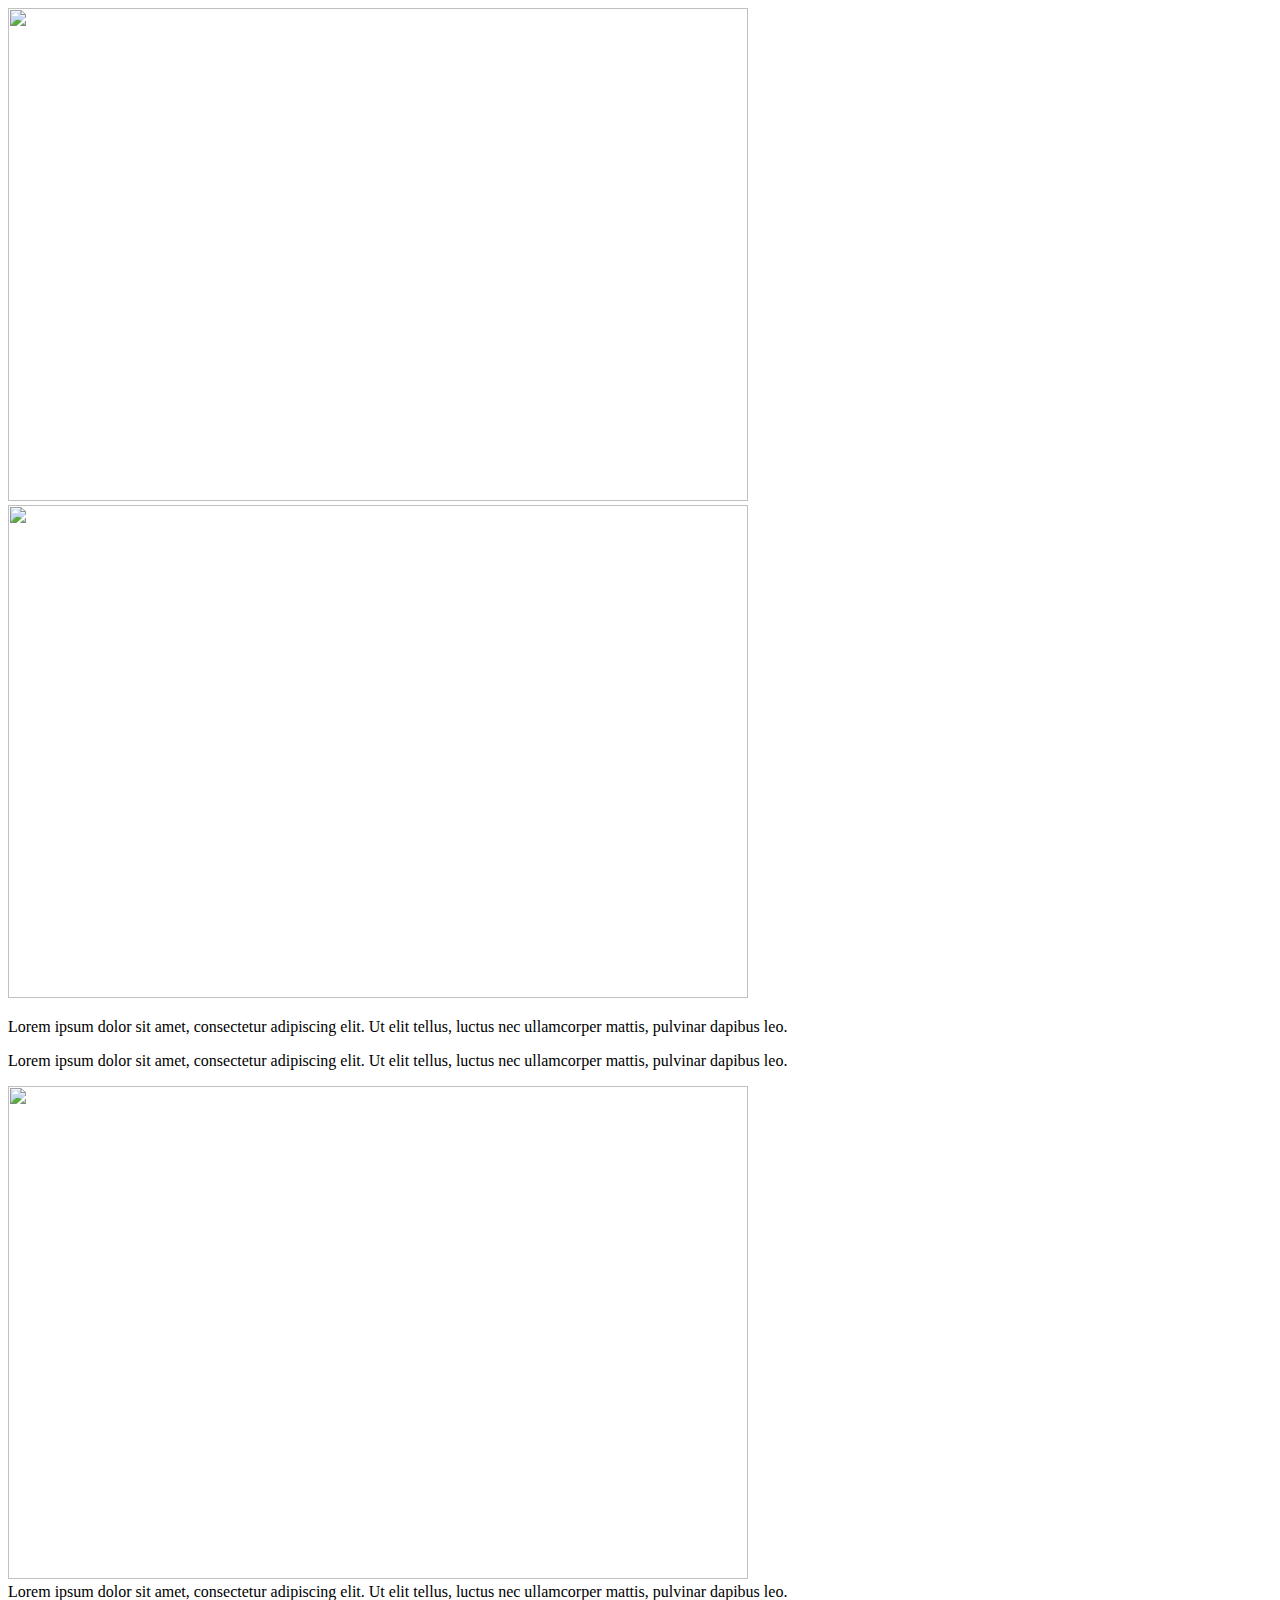
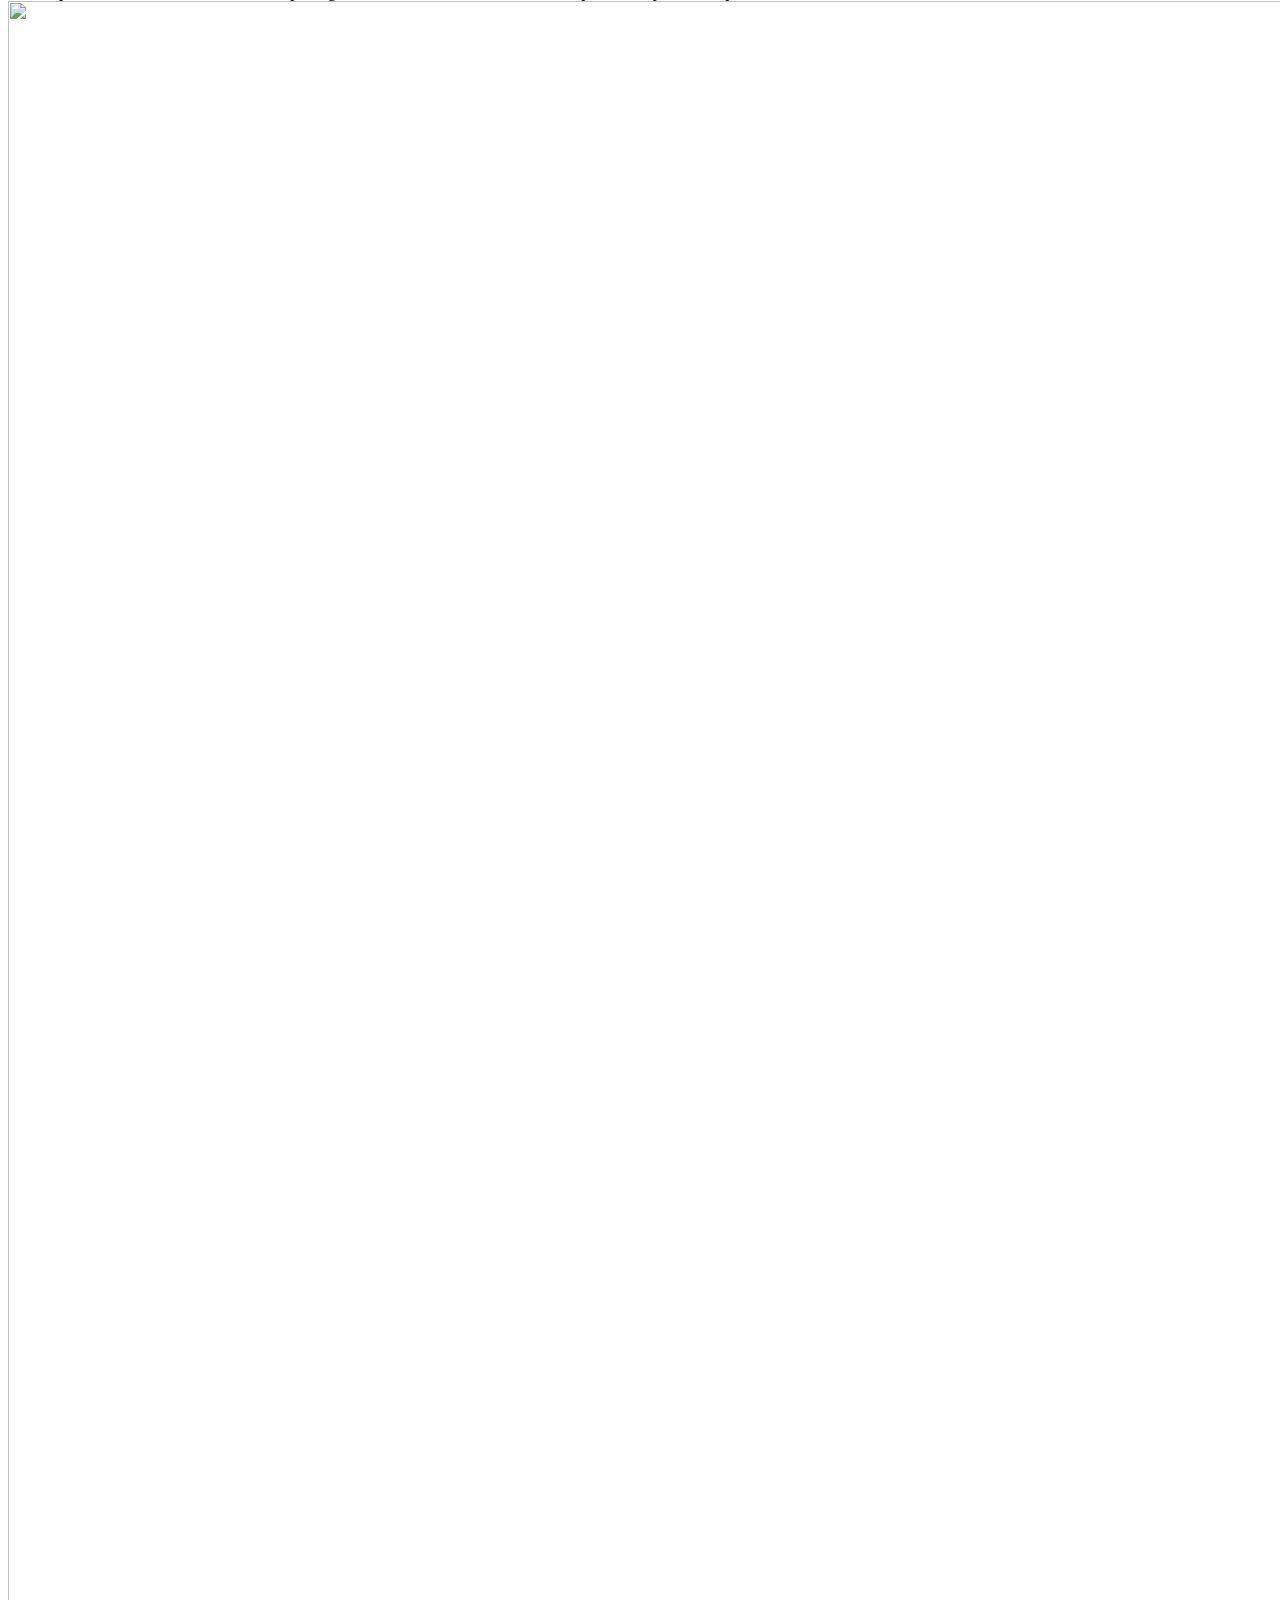
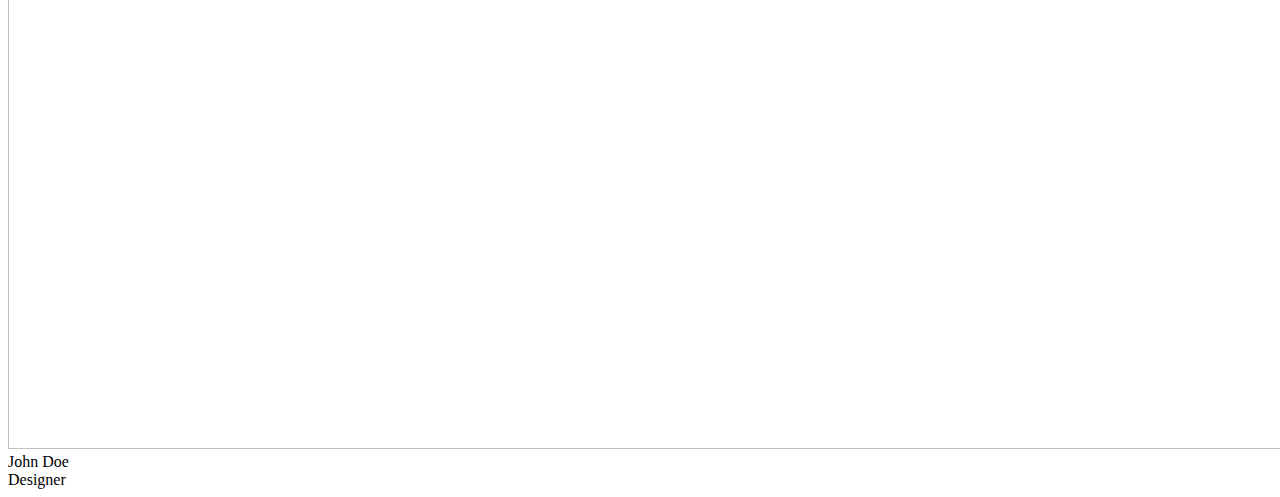
==== commit 7db16ae3: "4" ====
--- a/about/index.html
+++ b/about/index.html
@@ -5,8 +5,8 @@
 		<title>About &#8211; Rukkiat</title>
 <meta name="robots" content="max-image-preview:large">
 <link rel="dns-prefetch" href="//s.w.org">
-<link rel="alternate" type="application/rss+xml" title="Rukkiat &raquo; Feed" href="/feed/">
-<link rel="alternate" type="application/rss+xml" title="Rukkiat &raquo; Comments Feed" href="/comments/feed/">
+<link rel="alternate" type="application/rss+xml" title="Rukkiat &raquo; Feed" href="/rukkit/feed/">
+<link rel="alternate" type="application/rss+xml" title="Rukkiat &raquo; Comments Feed" href="/rukkit/comments/feed/">
 		<script type="text/javascript">
 			window._wpemojiSettings = {"baseUrl":"https:\/\/s.w.org\/images\/core\/emoji\/13.1.0\/72x72\/","ext":".png","svgUrl":"https:\/\/s.w.org\/images\/core\/emoji\/13.1.0\/svg\/","svgExt":".svg","source":{"concatemoji":"\/wp-includes\/js\/wp-emoji-release.min.js?ver=5.8"}};
 			!function(e,a,t){var n,r,o,i=a.createElement("canvas"),p=i.getContext&&i.getContext("2d");function s(e,t){var a=String.fromCharCode;p.clearRect(0,0,i.width,i.height),p.fillText(a.apply(this,e),0,0);e=i.toDataURL();return p.clearRect(0,0,i.width,i.height),p.fillText(a.apply(this,t),0,0),e===i.toDataURL()}function c(e){var t=a.createElement("script");t.src=e,t.defer=t.type="text/javascript",a.getElementsByTagName("head")[0].appendChild(t)}for(o=Array("flag","emoji"),t.supports={everything:!0,everythingExceptFlag:!0},r=0;r<o.length;r++)t.supports[o[r]]=function(e){if(!p||!p.fillText)return!1;switch(p.textBaseline="top",p.font="600 32px Arial",e){case"flag":return s([127987,65039,8205,9895,65039],[127987,65039,8203,9895,65039])?!1:!s([55356,56826,55356,56819],[55356,56826,8203,55356,56819])&&!s([55356,57332,56128,56423,56128,56418,56128,56421,56128,56430,56128,56423,56128,56447],[55356,57332,8203,56128,56423,8203,56128,56418,8203,56128,56421,8203,56128,56430,8203,56128,56423,8203,56128,56447]);case"emoji":return!s([10084,65039,8205,55357,56613],[10084,65039,8203,55357,56613])}return!1}(o[r]),t.supports.everything=t.supports.everything&&t.supports[o[r]],"flag"!==o[r]&&(t.supports.everythingExceptFlag=t.supports.everythingExceptFlag&&t.supports[o[r]]);t.supports.everythingExceptFlag=t.supports.everythingExceptFlag&&!t.supports.flag,t.DOMReady=!1,t.readyCallback=function(){t.DOMReady=!0},t.supports.everything||(n=function(){t.readyCallback()},a.addEventListener?(a.addEventListener("DOMContentLoaded",n,!1),e.addEventListener("load",n,!1)):(e.attachEvent("onload",n),a.attachEvent("onreadystatechange",function(){"complete"===a.readyState&&t.readyCallback()})),(n=t.source||{}).concatemoji?c(n.concatemoji):n.wpemoji&&n.twemoji&&(c(n.twemoji),c(n.wpemoji)))}(window,document,window._wpemojiSettings);
@@ -23,15 +23,15 @@
 	background: none !important;
 	padding: 0 !important;
 }</style>
-	<link rel="stylesheet" id="wp-block-library-css" href="/wp-includes/css/dist/block-library/style.min.css?ver=5.8" type="text/css" media="all">
-<link rel="stylesheet" id="contact-form-7-css" href="/wp-content/plugins/contact-form-7/includes/css/styles.css?ver=5.4.2" type="text/css" media="all">
-<link rel="stylesheet" id="hello-elementor-css" href="/wp-content/themes/hello-elementor/style.min.css?ver=2.4.1" type="text/css" media="all">
-<link rel="stylesheet" id="hello-elementor-theme-style-css" href="/wp-content/themes/hello-elementor/theme.min.css?ver=2.4.1" type="text/css" media="all">
-<link rel="stylesheet" id="elementor-frontend-css" href="/wp-content/plugins/elementor/assets/css/frontend.min.css?ver=3.3.1" type="text/css" media="all">
-<style id="elementor-frontend-inline-css" type="text/css">@font-face{font-family:eicons;src:url(/wp-content/plugins/elementor/assets/lib/eicons/fonts/eicons.eot?5.10.0);src:url(/wp-content/plugins/elementor/assets/lib/eicons/fonts/eicons.eot?5.10.0#iefix) format("embedded-opentype"),url(/wp-content/plugins/elementor/assets/lib/eicons/fonts/eicons.woff2?5.10.0) format("woff2"),url(/wp-content/plugins/elementor/assets/lib/eicons/fonts/eicons.woff?5.10.0) format("woff"),url(/wp-content/plugins/elementor/assets/lib/eicons/fonts/eicons.ttf?5.10.0) format("truetype"),url(/wp-content/plugins/elementor/assets/lib/eicons/fonts/eicons.svg?5.10.0#eicon) format("svg");font-weight:400;font-style:normal}</style>
-<link rel="stylesheet" id="elementor-post-5-css" href="/wp-content/uploads/elementor/css/post-5.css?ver=1628409809" type="text/css" media="all">
-<link rel="stylesheet" id="elementor-icons-css" href="/wp-content/plugins/elementor/assets/lib/eicons/css/elementor-icons.min.css?ver=5.12.0" type="text/css" media="all">
-<link rel="stylesheet" id="elementor-global-css" href="/wp-content/uploads/elementor/css/global.css?ver=1628410390" type="text/css" media="all">
+	<link rel="stylesheet" id="wp-block-library-css" href="/rukkit/wp-includes/css/dist/block-library/style.min.css?ver=5.8" type="text/css" media="all">
+<link rel="stylesheet" id="contact-form-7-css" href="/rukkit/wp-content/plugins/contact-form-7/includes/css/styles.css?ver=5.4.2" type="text/css" media="all">
+<link rel="stylesheet" id="hello-elementor-css" href="/rukkit/wp-content/themes/hello-elementor/style.min.css?ver=2.4.1" type="text/css" media="all">
+<link rel="stylesheet" id="hello-elementor-theme-style-css" href="/rukkit/wp-content/themes/hello-elementor/theme.min.css?ver=2.4.1" type="text/css" media="all">
+<link rel="stylesheet" id="elementor-frontend-css" href="/rukkit/wp-content/plugins/elementor/assets/css/frontend.min.css?ver=3.3.1" type="text/css" media="all">
+<style id="elementor-frontend-inline-css" type="text/css">@font-face{font-family:eicons;src:url(/rukkit/wp-content/plugins/elementor/assets/lib/eicons/fonts/eicons.eot?5.10.0);src:url(/rukkit/wp-content/plugins/elementor/assets/lib/eicons/fonts/eicons.eot?5.10.0#iefix) format("embedded-opentype"),url(/rukkit/wp-content/plugins/elementor/assets/lib/eicons/fonts/eicons.woff2?5.10.0) format("woff2"),url(/rukkit/wp-content/plugins/elementor/assets/lib/eicons/fonts/eicons.woff?5.10.0) format("woff"),url(/rukkit/wp-content/plugins/elementor/assets/lib/eicons/fonts/eicons.ttf?5.10.0) format("truetype"),url(/rukkit/wp-content/plugins/elementor/assets/lib/eicons/fonts/eicons.svg?5.10.0#eicon) format("svg");font-weight:400;font-style:normal}</style>
+<link rel="stylesheet" id="elementor-post-5-css" href="/rukkit/wp-content/uploads/elementor/css/post-5.css?ver=1628409809" type="text/css" media="all">
+<link rel="stylesheet" id="elementor-icons-css" href="/rukkit/wp-content/plugins/elementor/assets/lib/eicons/css/elementor-icons.min.css?ver=5.12.0" type="text/css" media="all">
+<link rel="stylesheet" id="elementor-global-css" href="/rukkit/wp-content/uploads/elementor/css/global.css?ver=1628410390" type="text/css" media="all">
 <link rel="stylesheet" id="google-fonts-1-css" href="https://fonts.googleapis.com/css?family=Roboto%3A100%2C100italic%2C200%2C200italic%2C300%2C300italic%2C400%2C400italic%2C500%2C500italic%2C600%2C600italic%2C700%2C700italic%2C800%2C800italic%2C900%2C900italic%7CRoboto+Slab%3A100%2C100italic%2C200%2C200italic%2C300%2C300italic%2C400%2C400italic%2C500%2C500italic%2C600%2C600italic%2C700%2C700italic%2C800%2C800italic%2C900%2C900italic&#038;display=auto&#038;ver=5.8" type="text/css" media="all">
 		<script>
 			/* <![CDATA[ */
@@ -42,17 +42,17 @@
 			};
 			/* ]]\> */
 		</script>
-		<script type="text/javascript" src="/wp-includes/js/jquery/jquery.min.js?ver=3.6.0" id="jquery-core-js"></script>
-<script type="text/javascript" src="/wp-includes/js/jquery/jquery-migrate.min.js?ver=3.3.2" id="jquery-migrate-js"></script>
-<link rel="https://api.w.org/" href="/wp-json/">
-<link rel="alternate" type="application/json" href="/wp-json/wp/v2/pages/26">
-<link rel="EditURI" type="application/rsd+xml" title="RSD" href="/xmlrpc.php?rsd">
-<link rel="wlwmanifest" type="application/wlwmanifest+xml" href="/wp-includes/wlwmanifest.xml"> 
+		<script type="text/javascript" src="/rukkit/wp-includes/js/jquery/jquery.min.js?ver=3.6.0" id="jquery-core-js"></script>
+<script type="text/javascript" src="/rukkit/wp-includes/js/jquery/jquery-migrate.min.js?ver=3.3.2" id="jquery-migrate-js"></script>
+<link rel="https://api.w.org/" href="/rukkit/wp-json/">
+<link rel="alternate" type="application/json" href="/rukkit/wp-json/wp/v2/pages/26">
+<link rel="EditURI" type="application/rsd+xml" title="RSD" href="/rukkit/xmlrpc.php?rsd">
+<link rel="wlwmanifest" type="application/wlwmanifest+xml" href="/rukkit/wp-includes/wlwmanifest.xml"> 
 <meta name="generator" content="WordPress 5.8">
-<link rel="canonical" href="/about/">
-<link rel="shortlink" href="/?p=26">
-<link rel="alternate" type="application/json+oembed" href="/wp-json/oembed/1.0/embed?url=%2Fabout%2F">
-<link rel="alternate" type="text/xml+oembed" href="/wp-json/oembed/1.0/embed?url=%2Fabout%2F&#038;format=xml">
+<link rel="canonical" href="/rukkit/about/">
+<link rel="shortlink" href="/rukkit/?p=26">
+<link rel="alternate" type="application/json+oembed" href="/rukkit/wp-json/oembed/1.0/embed?url=%2Fabout%2F">
+<link rel="alternate" type="text/xml+oembed" href="/rukkit/wp-json/oembed/1.0/embed?url=%2Fabout%2F&#038;format=xml">
 	<meta name="viewport" content="width=device-width, initial-scale=1.0, viewport-fit=cover">
 </head>
 <body class="page-template page-template-elementor_canvas page page-id-26 wp-custom-logo elementor-default elementor-template-canvas elementor-kit-5 elementor-page elementor-page-26">
@@ -64,7 +64,7 @@
 			<div class="elementor-widget-wrap elementor-element-populated">
 								<div class="elementor-element elementor-element-d930f3a elementor-widget elementor-widget-image" data-id="d930f3a" data-element_type="widget" data-widget_type="image.default">
 				<div class="elementor-widget-container">
-															<img width="740" height="493" src="/wp-content/uploads/2021/08/brooklyn-street-art-rukkit_pranav-mehta-new-delhi-street-art-india-02-15-web-4.jpg" class="attachment-large size-large" alt="" loading="lazy" srcset="/wp-content/uploads/2021/08/brooklyn-street-art-rukkit_pranav-mehta-new-delhi-street-art-india-02-15-web-4.jpg 740w, /wp-content/uploads/2021/08/brooklyn-street-art-rukkit_pranav-mehta-new-delhi-street-art-india-02-15-web-4-300x200.jpg 300w" sizes="(max-width: 740px) 100vw, 740px">															</div>
+															<img width="740" height="493" src="/rukkit/wp-content/uploads/2021/08/brooklyn-street-art-rukkit_pranav-mehta-new-delhi-street-art-india-02-15-web-4.jpg" class="attachment-large size-large" alt="" loading="lazy" srcset="/rukkit/wp-content/uploads/2021/08/brooklyn-street-art-rukkit_pranav-mehta-new-delhi-street-art-india-02-15-web-4.jpg 740w, /rukkit/wp-content/uploads/2021/08/brooklyn-street-art-rukkit_pranav-mehta-new-delhi-street-art-india-02-15-web-4-300x200.jpg 300w" sizes="(max-width: 740px) 100vw, 740px">															</div>
 				</div>
 					</div>
 		</div>
@@ -76,7 +76,7 @@
 			<div class="elementor-widget-wrap elementor-element-populated">
 								<div class="elementor-element elementor-element-8714e3c elementor-invisible elementor-widget elementor-widget-image" data-id="8714e3c" data-element_type="widget" data-settings="{&quot;_animation&quot;:&quot;fadeInRight&quot;}" data-widget_type="image.default">
 				<div class="elementor-widget-container">
-															<img width="740" height="493" src="/wp-content/uploads/2021/08/brooklyn-street-art-rukkit_pranav-mehta-new-delhi-street-art-india-02-15-web-4.jpg" class="attachment-large size-large" alt="" loading="lazy" srcset="/wp-content/uploads/2021/08/brooklyn-street-art-rukkit_pranav-mehta-new-delhi-street-art-india-02-15-web-4.jpg 740w, /wp-content/uploads/2021/08/brooklyn-street-art-rukkit_pranav-mehta-new-delhi-street-art-india-02-15-web-4-300x200.jpg 300w" sizes="(max-width: 740px) 100vw, 740px">															</div>
+															<img width="740" height="493" src="/rukkit/wp-content/uploads/2021/08/brooklyn-street-art-rukkit_pranav-mehta-new-delhi-street-art-india-02-15-web-4.jpg" class="attachment-large size-large" alt="" loading="lazy" srcset="/rukkit/wp-content/uploads/2021/08/brooklyn-street-art-rukkit_pranav-mehta-new-delhi-street-art-india-02-15-web-4.jpg 740w, /rukkit/wp-content/uploads/2021/08/brooklyn-street-art-rukkit_pranav-mehta-new-delhi-street-art-india-02-15-web-4-300x200.jpg 300w" sizes="(max-width: 740px) 100vw, 740px">															</div>
 				</div>
 					</div>
 		</div>
@@ -104,7 +104,7 @@
 			<div class="elementor-widget-wrap elementor-element-populated">
 								<div class="elementor-element elementor-element-dd2e26c elementor-invisible elementor-widget elementor-widget-image" data-id="dd2e26c" data-element_type="widget" data-settings="{&quot;_animation&quot;:&quot;fadeInLeft&quot;}" data-widget_type="image.default">
 				<div class="elementor-widget-container">
-															<img width="740" height="493" src="/wp-content/uploads/2021/08/brooklyn-street-art-rukkit_pranav-mehta-new-delhi-street-art-india-02-15-web-3-1.jpg" class="attachment-large size-large" alt="" loading="lazy" srcset="/wp-content/uploads/2021/08/brooklyn-street-art-rukkit_pranav-mehta-new-delhi-street-art-india-02-15-web-3-1.jpg 740w, /wp-content/uploads/2021/08/brooklyn-street-art-rukkit_pranav-mehta-new-delhi-street-art-india-02-15-web-3-1-300x200.jpg 300w" sizes="(max-width: 740px) 100vw, 740px">															</div>
+															<img width="740" height="493" src="/rukkit/wp-content/uploads/2021/08/brooklyn-street-art-rukkit_pranav-mehta-new-delhi-street-art-india-02-15-web-3-1.jpg" class="attachment-large size-large" alt="" loading="lazy" srcset="/rukkit/wp-content/uploads/2021/08/brooklyn-street-art-rukkit_pranav-mehta-new-delhi-street-art-india-02-15-web-3-1.jpg 740w, /rukkit/wp-content/uploads/2021/08/brooklyn-street-art-rukkit_pranav-mehta-new-delhi-street-art-india-02-15-web-3-1-300x200.jpg 300w" sizes="(max-width: 740px) 100vw, 740px">															</div>
 				</div>
 					</div>
 		</div>
@@ -122,7 +122,7 @@
 						<div class="elementor-testimonial-meta elementor-has-image elementor-testimonial-image-position-aside">
 				<div class="elementor-testimonial-meta-inner">
 											<div class="elementor-testimonial-image">
-							<img width="2048" height="2048" src="/wp-content/uploads/2021/08/unnamed.png" class="attachment-full size-full" alt="" loading="lazy" srcset="/wp-content/uploads/2021/08/unnamed.png 2048w, /wp-content/uploads/2021/08/unnamed-300x300.png 300w, /wp-content/uploads/2021/08/unnamed-1024x1024.png 1024w, /wp-content/uploads/2021/08/unnamed-150x150.png 150w, /wp-content/uploads/2021/08/unnamed-768x768.png 768w, /wp-content/uploads/2021/08/unnamed-1536x1536.png 1536w" sizes="(max-width: 2048px) 100vw, 2048px">						</div>
+							<img width="2048" height="2048" src="/rukkit/wp-content/uploads/2021/08/unnamed.png" class="attachment-full size-full" alt="" loading="lazy" srcset="/rukkit/wp-content/uploads/2021/08/unnamed.png 2048w, /rukkit/wp-content/uploads/2021/08/unnamed-300x300.png 300w, /rukkit/wp-content/uploads/2021/08/unnamed-1024x1024.png 1024w, /rukkit/wp-content/uploads/2021/08/unnamed-150x150.png 150w, /rukkit/wp-content/uploads/2021/08/unnamed-768x768.png 768w, /rukkit/wp-content/uploads/2021/08/unnamed-1536x1536.png 1536w" sizes="(max-width: 2048px) 100vw, 2048px">						</div>
 					
 										<div class="elementor-testimonial-details">
 														<div class="elementor-testimonial-name">John Doe</div>
@@ -139,28 +139,28 @@
 		</section>
 						</div>
 					</div>
-		<link rel="stylesheet" id="e-animations-css" href="/wp-content/plugins/elementor/assets/lib/animations/animations.min.css?ver=3.3.1" type="text/css" media="all">
-<script type="text/javascript" src="/wp-includes/js/dist/vendor/regenerator-runtime.min.js?ver=0.13.7" id="regenerator-runtime-js"></script>
-<script type="text/javascript" src="/wp-includes/js/dist/vendor/wp-polyfill.min.js?ver=3.15.0" id="wp-polyfill-js"></script>
+		<link rel="stylesheet" id="e-animations-css" href="/rukkit/wp-content/plugins/elementor/assets/lib/animations/animations.min.css?ver=3.3.1" type="text/css" media="all">
+<script type="text/javascript" src="/rukkit/wp-includes/js/dist/vendor/regenerator-runtime.min.js?ver=0.13.7" id="regenerator-runtime-js"></script>
+<script type="text/javascript" src="/rukkit/wp-includes/js/dist/vendor/wp-polyfill.min.js?ver=3.15.0" id="wp-polyfill-js"></script>
 <script type="text/javascript" id="contact-form-7-js-extra">
 /* <![CDATA[ */
 var wpcf7 = {"api":{"root":"\/wp-json\/","namespace":"contact-form-7\/v1"}};
 /* ]]> */
 </script>
-<script type="text/javascript" src="/wp-content/plugins/contact-form-7/includes/js/index.js?ver=5.4.2" id="contact-form-7-js"></script>
-<script type="text/javascript" src="/wp-content/themes/hello-elementor/assets/js/hello-frontend.min.js?ver=1.0.0" id="hello-theme-frontend-js"></script>
-<script type="text/javascript" src="/wp-includes/js/wp-embed.min.js?ver=5.8" id="wp-embed-js"></script>
-<script type="text/javascript" src="/wp-content/plugins/elementor/assets/js/webpack.runtime.min.js?ver=3.3.1" id="elementor-webpack-runtime-js"></script>
-<script type="text/javascript" src="/wp-content/plugins/elementor/assets/js/frontend-modules.min.js?ver=3.3.1" id="elementor-frontend-modules-js"></script>
-<script type="text/javascript" src="/wp-content/plugins/elementor/assets/lib/waypoints/waypoints.min.js?ver=4.0.2" id="elementor-waypoints-js"></script>
-<script type="text/javascript" src="/wp-includes/js/jquery/ui/core.min.js?ver=1.12.1" id="jquery-ui-core-js"></script>
-<script type="text/javascript" src="/wp-content/plugins/elementor/assets/lib/swiper/swiper.min.js?ver=5.3.6" id="swiper-js"></script>
-<script type="text/javascript" src="/wp-content/plugins/elementor/assets/lib/share-link/share-link.min.js?ver=3.3.1" id="share-link-js"></script>
-<script type="text/javascript" src="/wp-content/plugins/elementor/assets/lib/dialog/dialog.min.js?ver=4.8.1" id="elementor-dialog-js"></script>
+<script type="text/javascript" src="/rukkit/wp-content/plugins/contact-form-7/includes/js/index.js?ver=5.4.2" id="contact-form-7-js"></script>
+<script type="text/javascript" src="/rukkit/wp-content/themes/hello-elementor/assets/js/hello-frontend.min.js?ver=1.0.0" id="hello-theme-frontend-js"></script>
+<script type="text/javascript" src="/rukkit/wp-includes/js/wp-embed.min.js?ver=5.8" id="wp-embed-js"></script>
+<script type="text/javascript" src="/rukkit/wp-content/plugins/elementor/assets/js/webpack.runtime.min.js?ver=3.3.1" id="elementor-webpack-runtime-js"></script>
+<script type="text/javascript" src="/rukkit/wp-content/plugins/elementor/assets/js/frontend-modules.min.js?ver=3.3.1" id="elementor-frontend-modules-js"></script>
+<script type="text/javascript" src="/rukkit/wp-content/plugins/elementor/assets/lib/waypoints/waypoints.min.js?ver=4.0.2" id="elementor-waypoints-js"></script>
+<script type="text/javascript" src="/rukkit/wp-includes/js/jquery/ui/core.min.js?ver=1.12.1" id="jquery-ui-core-js"></script>
+<script type="text/javascript" src="/rukkit/wp-content/plugins/elementor/assets/lib/swiper/swiper.min.js?ver=5.3.6" id="swiper-js"></script>
+<script type="text/javascript" src="/rukkit/wp-content/plugins/elementor/assets/lib/share-link/share-link.min.js?ver=3.3.1" id="share-link-js"></script>
+<script type="text/javascript" src="/rukkit/wp-content/plugins/elementor/assets/lib/dialog/dialog.min.js?ver=4.8.1" id="elementor-dialog-js"></script>
 <script type="text/javascript" id="elementor-frontend-js-before">
 var elementorFrontendConfig = {"environmentMode":{"edit":false,"wpPreview":false,"isScriptDebug":false},"i18n":{"shareOnFacebook":"Share on Facebook","shareOnTwitter":"Share on Twitter","pinIt":"Pin it","download":"Download","downloadImage":"Download image","fullscreen":"Fullscreen","zoom":"Zoom","share":"Share","playVideo":"Play Video","previous":"Previous","next":"Next","close":"Close"},"is_rtl":false,"breakpoints":{"xs":0,"sm":480,"md":768,"lg":1025,"xl":1440,"xxl":1600},"responsive":{"breakpoints":{"mobile":{"label":"Mobile","value":767,"direction":"max","is_enabled":true,"default_value":767},"mobile_extra":{"label":"Mobile Extra","value":880,"direction":"max","is_enabled":false,"default_value":880},"tablet":{"label":"Tablet","value":1024,"direction":"max","is_enabled":true,"default_value":1024},"tablet_extra":{"label":"Tablet Extra","value":1365,"direction":"max","is_enabled":false,"default_value":1365},"laptop":{"label":"Laptop","value":1620,"direction":"max","is_enabled":false,"default_value":1620},"widescreen":{"label":"Widescreen","value":2400,"direction":"min","is_enabled":false,"default_value":2400}}},"version":"3.3.1","is_static":false,"experimentalFeatures":{"e_dom_optimization":true,"a11y_improvements":true,"e_import_export":true,"hello-theme-header-footer":true,"landing-pages":true,"elements-color-picker":true,"admin-top-bar":true},"urls":{"assets":"\/wp-content\/plugins\/elementor\/assets\/"},"settings":{"page":[],"editorPreferences":[]},"kit":{"active_breakpoints":["viewport_mobile","viewport_tablet"],"global_image_lightbox":"yes","lightbox_enable_counter":"yes","lightbox_enable_fullscreen":"yes","lightbox_enable_zoom":"yes","lightbox_enable_share":"yes","lightbox_title_src":"title","lightbox_description_src":"description","hello_header_logo_type":"logo","hello_header_menu_layout":"horizontal","hello_footer_logo_type":"logo"},"post":{"id":26,"title":"About%20%E2%80%93%20Rukkiat","excerpt":"","featuredImage":false}};
 </script>
-<script type="text/javascript" src="/wp-content/plugins/elementor/assets/js/frontend.min.js?ver=3.3.1" id="elementor-frontend-js"></script>
-<script type="text/javascript" src="/wp-content/plugins/elementor/assets/js/preloaded-modules.min.js?ver=3.3.1" id="preloaded-modules-js"></script>
+<script type="text/javascript" src="/rukkit/wp-content/plugins/elementor/assets/js/frontend.min.js?ver=3.3.1" id="elementor-frontend-js"></script>
+<script type="text/javascript" src="/rukkit/wp-content/plugins/elementor/assets/js/preloaded-modules.min.js?ver=3.3.1" id="preloaded-modules-js"></script>
 	</body>
 </html>